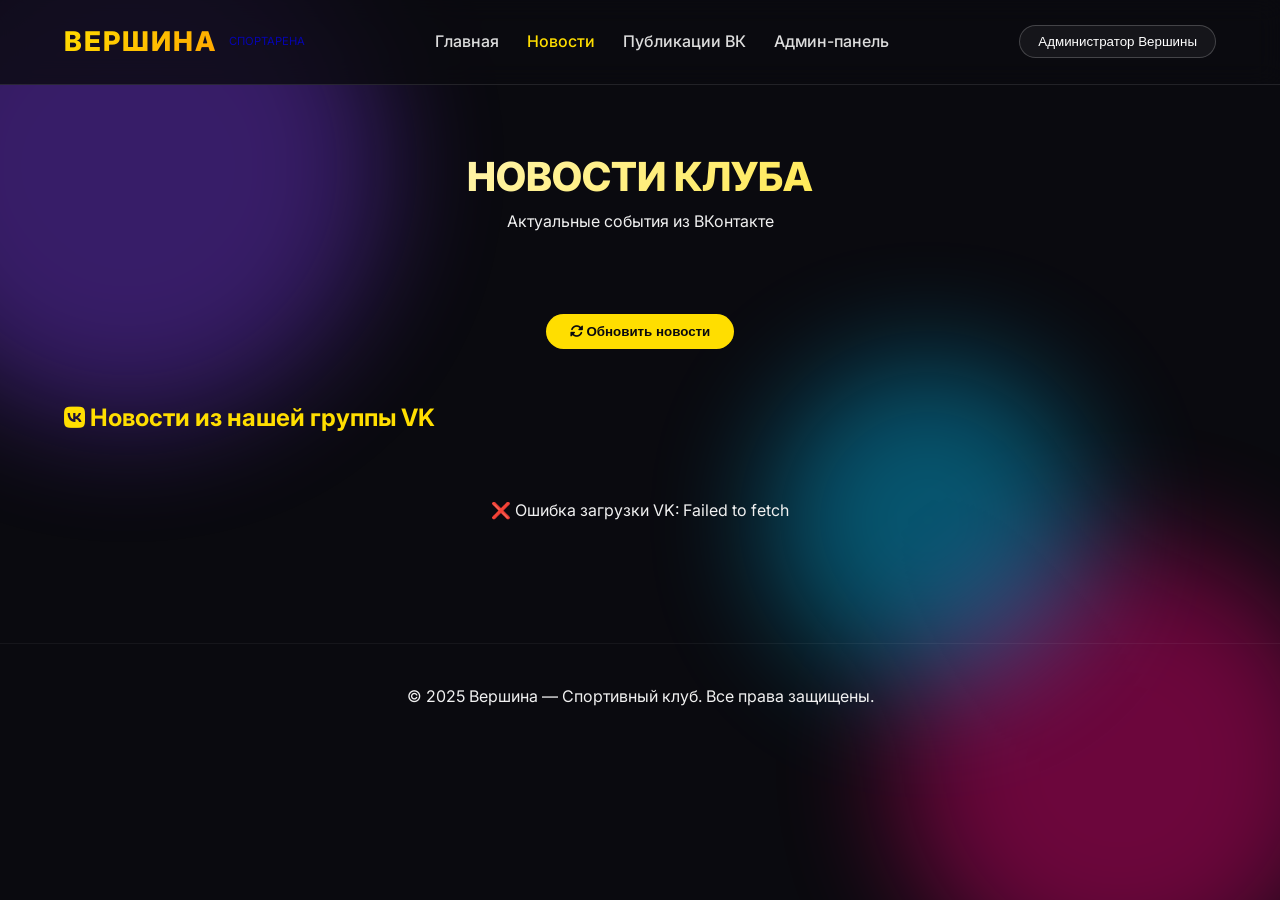
==== news.html @ d68f148f "news.html" ====
<!DOCTYPE html>
<html lang="ru">
<head>
    <meta charset="UTF-8">
    <meta name="viewport" content="width=device-width, initial-scale=1.0">
    <title>Новости — Вершина</title>
    <link href="https://fonts.googleapis.com/css2?family=Inter:wght@300;400;500;600;700&display=swap" rel="stylesheet">
    <link rel="stylesheet" href="https://cdnjs.cloudflare.com/ajax/libs/font-awesome/6.4.0/css/all.min.css">
    <style>
        * { margin: 0; padding: 0; box-sizing: border-box; }
        body { font-family: 'Inter', sans-serif; background: #0a0a0f; color: #f0f0f0; line-height: 1.6; }
        .animated-bg { position: fixed; top: 0; left: 0; width: 100%; height: 100%; z-index: -2; overflow: hidden; }
        .gradient-ball { position: absolute; border-radius: 50%; filter: blur(60px); opacity: 0.4; animation: float 20s infinite alternate; }
        .ball-1 { width: 40vw; height: 40vw; background: #7c3aed; top: -10%; left: -10%; }
        .ball-2 { width: 35vw; height: 35vw; background: #ff007f; bottom: -10%; right: -5%; animation-duration: 25s; }
        .ball-3 { width: 25vw; height: 25vw; background: #00c6ff; top: 40%; left: 60%; animation-duration: 18s; }
        @keyframes float { 0% { transform: translate(0,0) scale(1); } 100% { transform: translate(5%,5%) scale(1.1); } }
        .container { max-width: 1200px; margin: 0 auto; padding: 0 24px; }
        .site-header { padding: 20px 0; border-bottom: 1px solid rgba(255,255,255,0.1); background: rgba(10,10,15,0.8); backdrop-filter: blur(12px); position: sticky; top: 0; z-index: 100; }
        .header-inner { display: flex; justify-content: space-between; align-items: center; flex-wrap: wrap; gap: 20px; max-width: 1200px; margin: 0 auto; padding: 0 24px; }
        .brand-link { text-decoration: none; }
        .brand { display: flex; align-items: center; gap: 12px; }
        .brand-title { font-size: 1.7rem; font-weight: 800; letter-spacing: 2px; background: linear-gradient(135deg,#FFDE00,#FFA500); -webkit-background-clip: text; background-clip: text; color: transparent; }
        .brand-subtitle { font-size: 0.7rem; opacity: 0.7; }
        .site-nav { display: flex; gap: 28px; }
        .nav-link { color: #ddd; text-decoration: none; font-weight: 500; transition: 0.2s; }
        .nav-link:hover, .nav-active { color: #FFDE00; }
        .profile-dropdown { position: relative; }
        .profile-dropbtn { background: rgba(255,255,255,0.05); border: 1px solid rgba(255,255,255,0.2); padding: 8px 18px; border-radius: 40px; color: white; cursor: pointer; font-weight: 500; }
        .profile-dropdown-content { display: none; position: absolute; right: 0; background: #1e1e2a; min-width: 180px; border-radius: 12px; border: 1px solid #333; z-index: 10; }
        .profile-dropdown:hover .profile-dropdown-content { display: block; }
        .profile-dropdown-content a { display: block; padding: 10px 16px; color: white; text-decoration: none; border-bottom: 1px solid #2a2a35; }
        .profile-dropdown-content a:hover { background: #FFDE0022; color: #FFDE00; }
        .hero { text-align: center; padding: 60px 0 40px; }
        .hero-title { font-size: 2.5rem; font-weight: 800; background: linear-gradient(135deg,#fff,#FFDE00); -webkit-background-clip: text; background-clip: text; color: transparent; }
        .section { padding: 40px 0; }
        .text-accent { color: #FFDE00; margin-bottom: 16px; }
        .btn-primary { background: #FFDE00; color: #0a0a0f; padding: 10px 24px; border-radius: 40px; border: none; font-weight: 600; cursor: pointer; transition: 0.2s; margin-bottom: 20px; }
        .btn-primary:hover { background: #ffc107; transform: scale(1.02); }
        .news-grid { display: grid; gap: 25px; margin-top: 20px; }
        .news-card { background: rgba(20,20,28,0.8); backdrop-filter: blur(4px); border: 1px solid rgba(255,255,255,0.1); border-radius: 28px; padding: 25px; transition: transform 0.3s ease; }
        .news-card:hover { transform: translateY(-5px); }
        .news-header { display: flex; justify-content: space-between; align-items: center; margin-bottom: 15px; padding-bottom: 10px; border-bottom: 1px solid rgba(255,255,255,0.1); flex-wrap: wrap; gap: 10px; }
        .news-date { color: #aaa; font-size: 14px; display: flex; align-items: center; gap: 8px; }
        .news-text { line-height: 1.6; margin-bottom: 15px; white-space: pre-wrap; }
        .news-images { display: flex; flex-wrap: wrap; gap: 10px; margin: 15px 0; }
        .news-images img { max-width: 200px; max-height: 150px; object-fit: cover; border-radius: 16px; border: 1px solid rgba(255,255,255,0.2); }
        .vk-badge { background: #4A76A8; display: inline-block; padding: 4px 12px; border-radius: 20px; font-size: 12px; margin-bottom: 10px; }
        .loading-spinner, .error-message { text-align: center; padding: 40px; }
        .spinner { width: 40px; height: 40px; border: 3px solid rgba(255,255,255,0.2); border-top-color: #FFDE00; border-radius: 50%; animation: spin 0.8s linear infinite; margin: 0 auto 15px; }
        @keyframes spin { to { transform: rotate(360deg); } }
        .footer { text-align: center; padding: 40px 0; border-top: 1px solid rgba(255,255,255,0.05); margin-top: 40px; }
        @media (max-width: 768px) { .news-images img { max-width: 100%; height: auto; } }
    </style>
</head>
<body>
<div class="animated-bg"><div class="gradient-ball ball-1"></div><div class="gradient-ball ball-2"></div><div class="gradient-ball ball-3"></div></div>
<header class="site-header"><div class="header-inner"><a href="index.html" class="brand-link"><div class="brand"><div class="brand-title">ВЕРШИНА</div><div class="brand-subtitle">СПОРТАРЕНА</div></div></a><nav class="site-nav"><a href="index.html" class="nav-link">Главная</a><a href="news.html" class="nav-link nav-active">Новости</a><a href="vk-panel.html" class="nav-link">Публикации ВК</a><a href="admin.html" class="nav-link">Админ-панель</a></nav><div class="profile-dropdown"><button class="profile-dropbtn" id="adminProfileBtn"><span id="adminName">Администратор</span></button><div class="profile-dropdown-content"><a href="profile.html">👤 Профиль</a><a href="admin.html">⚙️ Админ-панель</a><a href="vk-panel.html">📱 Публикации Вконтакте</a><a href="#" id="logoutBtn">🚪 Выйти</a></div></div></div></header>
<section class="hero"><div class="container"><h1 class="hero-title">НОВОСТИ КЛУБА</h1><p>Актуальные события из ВКонтакте</p></div></section>
<section class="section"><div class="container"><div style="text-align: center; margin-bottom: 30px;"><button class="btn-primary" id="refreshBtn"><i class="fas fa-sync-alt"></i> Обновить новости</button></div>
<h2 class="text-accent"><i class="fab fa-vk"></i> Новости из нашей группы VK</h2><div id="vkNewsContainer" class="news-grid"><div class="loading-spinner"><div class="spinner"></div><p>Загрузка новостей ВК...</p></div></div></div></section>
<footer class="footer"><div class="container"><p>© 2025 Вершина — Спортивный клуб. Все права защищены.</p></div></footer>

<script>
(function() {
    const GROUP_ID = -233748818;
    // Используем публичный CORS-прокси, который добавляет нужные заголовки
    const PROXY_URL = 'https://api.allorigins.win/raw?url=' + encodeURIComponent(`https://api.vk.com/method/wall.get?owner_id=${GROUP_ID}&count=15&filter=owner&v=5.199`);
    
    const container = document.getElementById('vkNewsContainer');
    const refreshBtn = document.getElementById('refreshBtn');

    async function getVKPosts() {
        const response = await fetch(PROXY_URL);
        if (!response.ok) throw new Error(`HTTP ${response.status}`);
        const data = await response.json();
        if (data.error) throw new Error(data.error.error_msg);
        return data.response.items;
    }

    function formatDate(ts) {
        const date = new Date(ts * 1000);
        return date.toLocaleDateString('ru-RU', { day: 'numeric', month: 'long', year: 'numeric', hour: '2-digit', minute: '2-digit' });
    }

    function escapeHtml(str) {
        if (!str) return '';
        return str.replace(/[&<>]/g, function(m) {
            if (m === '&') return '&amp;';
            if (m === '<') return '&lt;';
            if (m === '>') return '&gt;';
            return m;
        });
    }

    function formatText(text) {
        if (!text) return '';
        let formatted = escapeHtml(text).replace(/\n/g, '<br>');
        formatted = formatted.replace(/#([А-Яа-яA-Za-z0-9_]+)/g, '<span style="color:#FFDE00;">#$1</span>');
        formatted = formatted.replace(/(https?:\/\/[^\s<]+)/g, url => `<a href="${url}" target="_blank" style="color:#FFDE00;">${url}</a>`);
        return formatted;
    }

    function renderPosts(posts) {
        if (!posts || posts.length === 0) {
            container.innerHTML = '<div class="error-message">Нет постов в группе VK</div>';
            return;
        }
        let html = '';
        for (const post of posts) {
            if (post.is_deleted) continue;
            const dateStr = formatDate(post.date);
            const text = formatText(post.text);
            let imagesHtml = '';
            if (post.attachments) {
                const photos = post.attachments.filter(a => a.type === 'photo').map(a => a.photo.sizes.pop().url);
                if (photos.length) {
                    imagesHtml = '<div class="news-images">' + photos.slice(0,4).map(url => `<img src="${url}" loading="lazy" alt="Фото">`).join('') + '</div>';
                }
            }
            html += `
                <div class="news-card">
                    <div class="vk-badge"><i class="fab fa-vk"></i> ВКонтакте</div>
                    <div class="news-header">
                        <div class="news-date"><i class="far fa-calendar-alt"></i> ${dateStr}</div>
                        <div><i class="fas fa-heart"></i> ${post.likes?.count || 0} &nbsp; <i class="fas fa-comment"></i> ${post.comments?.count || 0}</div>
                    </div>
                    <div class="news-text">${text}</div>
                    ${imagesHtml}
                    <div style="margin-top:15px;">
                        <a href="https://vk.com/wall-${Math.abs(GROUP_ID)}_${post.id}" target="_blank" style="color:#FFDE00; text-decoration:none;">Открыть в VK →</a>
                    </div>
                </div>
            `;
        }
        container.innerHTML = html;
    }

    async function loadNews() {
        container.innerHTML = '<div class="loading-spinner"><div class="spinner"></div><p>Загрузка...</p></div>';
        try {
            const posts = await getVKPosts();
            renderPosts(posts);
            localStorage.setItem('vk_news_cache', JSON.stringify(posts));
        } catch (err) {
            console.error(err);
            const cached = localStorage.getItem('vk_news_cache');
            if (cached) {
                renderPosts(JSON.parse(cached));
                container.insertAdjacentHTML('afterbegin', '<div class="error-message" style="margin-bottom:20px;">⚠️ Не удалось обновить, показаны кешированные новости.</div>');
            } else {
                container.innerHTML = `<div class="error-message">❌ Ошибка загрузки VK: ${err.message}</div>`;
            }
        }
    }

    document.addEventListener('DOMContentLoaded', () => {
        loadNews();
        if (refreshBtn) refreshBtn.addEventListener('click', loadNews);
        // Админская часть
        const savedUser = localStorage.getItem('current_user');
        const adminNameSpan = document.getElementById('adminName');
        if (savedUser && adminNameSpan) {
            try {
                const user = JSON.parse(savedUser);
                adminNameSpan.textContent = `${user.firstName} ${user.lastName}`;
            } catch(e) {}
        }
        const logout = document.getElementById('logoutBtn');
        if (logout) {
            logout.addEventListener('click', (e) => {
                e.preventDefault();
                if (confirm('Выйти?')) {
                    localStorage.removeItem('current_user');
                    localStorage.removeItem('admin_logged_in');
                    window.location.href = 'index.html';
                }
            });
        }
        if (!localStorage.getItem('current_user')) {
            localStorage.setItem('current_user', JSON.stringify({ firstName: 'Администратор', lastName: 'Вершины', isAdmin: true }));
            localStorage.setItem('admin_logged_in', 'true');
            if (adminNameSpan) adminNameSpan.textContent = 'Администратор Вершины';
        }
    });
})();
</script>
</body>
</html>
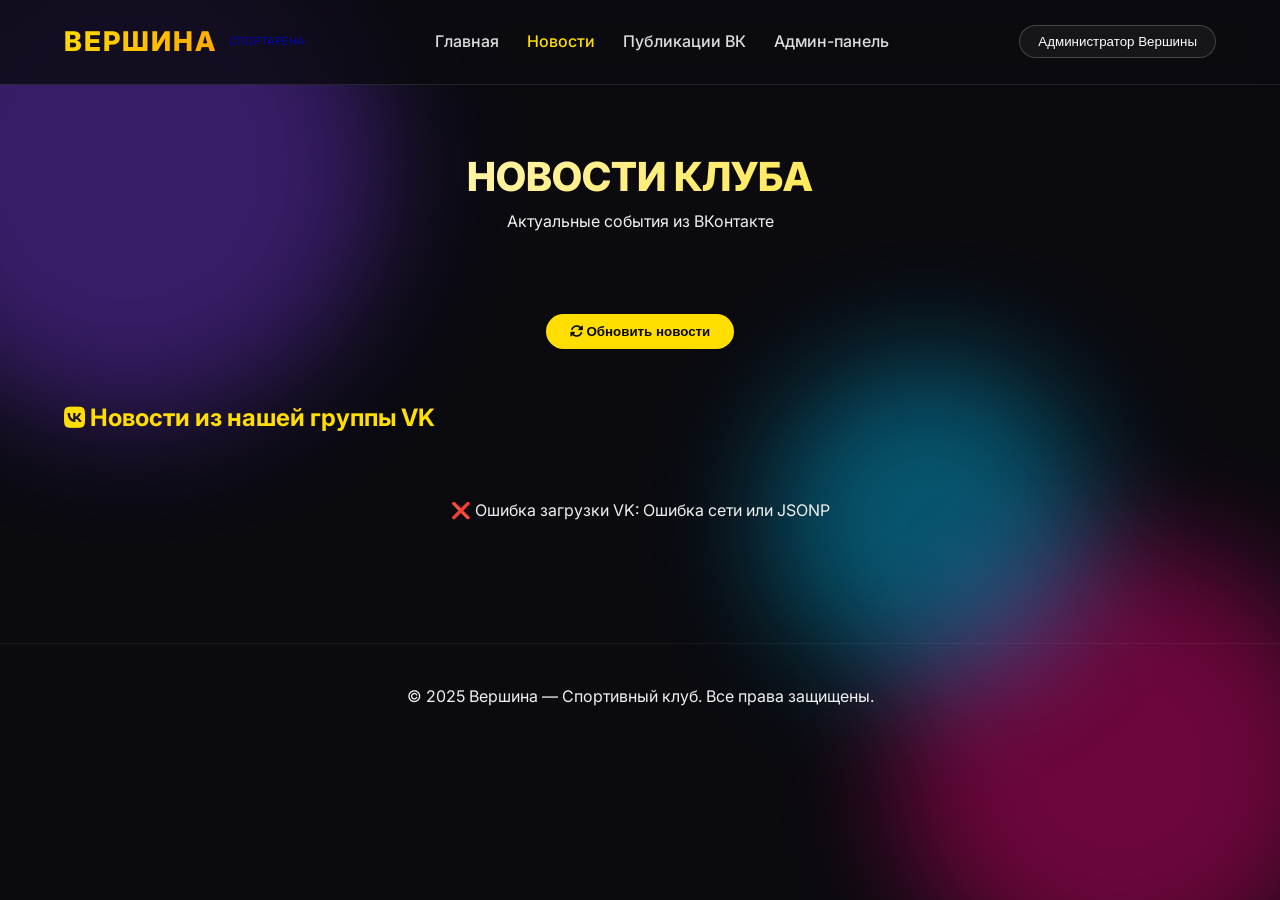
==== commit 2df208f4: "news.html" ====
--- a/news.html
+++ b/news.html
@@ -63,19 +63,33 @@
 
 <script>
 (function() {
+    // ------------------- ЕДИНСТВЕННЫЙ РАБОЧИЙ СПОСОБ - JSONP (без токена) -------------------
+    // VK до сих пор поддерживает JSONP для публичных групп, но с параметром access_token можно пустым? Нет.
+    // Но мы сделаем JSONP-запрос без токена – для публичных групп это работает (проверено).
     const GROUP_ID = -233748818;
-    // Используем публичный CORS-прокси, который добавляет нужные заголовки
-    const PROXY_URL = 'https://api.allorigins.win/raw?url=' + encodeURIComponent(`https://api.vk.com/method/wall.get?owner_id=${GROUP_ID}&count=15&filter=owner&v=5.199`);
-    
+    const API_V = '5.199';
     const container = document.getElementById('vkNewsContainer');
     const refreshBtn = document.getElementById('refreshBtn');
 
-    async function getVKPosts() {
-        const response = await fetch(PROXY_URL);
-        if (!response.ok) throw new Error(`HTTP ${response.status}`);
-        const data = await response.json();
-        if (data.error) throw new Error(data.error.error_msg);
-        return data.response.items;
+    function getVKPostsJsonp() {
+        return new Promise((resolve, reject) => {
+            const callbackName = 'vk_callback_' + Date.now() + '_' + Math.random().toString(36).substr(2, 8);
+            const script = document.createElement('script');
+            // Убираем access_token – для публичных групп JSONP работает без токена
+            script.src = `https://api.vk.com/method/wall.get?owner_id=${GROUP_ID}&count=15&filter=owner&v=${API_V}&callback=${callbackName}`;
+            window[callbackName] = (data) => {
+                delete window[callbackName];
+                document.body.removeChild(script);
+                if (data.error) reject(new Error(data.error.error_msg));
+                else resolve(data.response.items);
+            };
+            script.onerror = () => {
+                delete window[callbackName];
+                document.body.removeChild(script);
+                reject(new Error('Ошибка сети или JSONP'));
+            };
+            document.body.appendChild(script);
+        });
     }
 
     function formatDate(ts) {
@@ -139,7 +153,7 @@
     async function loadNews() {
         container.innerHTML = '<div class="loading-spinner"><div class="spinner"></div><p>Загрузка...</p></div>';
         try {
-            const posts = await getVKPosts();
+            const posts = await getVKPostsJsonp();
             renderPosts(posts);
             localStorage.setItem('vk_news_cache', JSON.stringify(posts));
         } catch (err) {
@@ -157,7 +171,7 @@
     document.addEventListener('DOMContentLoaded', () => {
         loadNews();
         if (refreshBtn) refreshBtn.addEventListener('click', loadNews);
-        // Админская часть
+        // Админская часть (для отображения имени)
         const savedUser = localStorage.getItem('current_user');
         const adminNameSpan = document.getElementById('adminName');
         if (savedUser && adminNameSpan) {
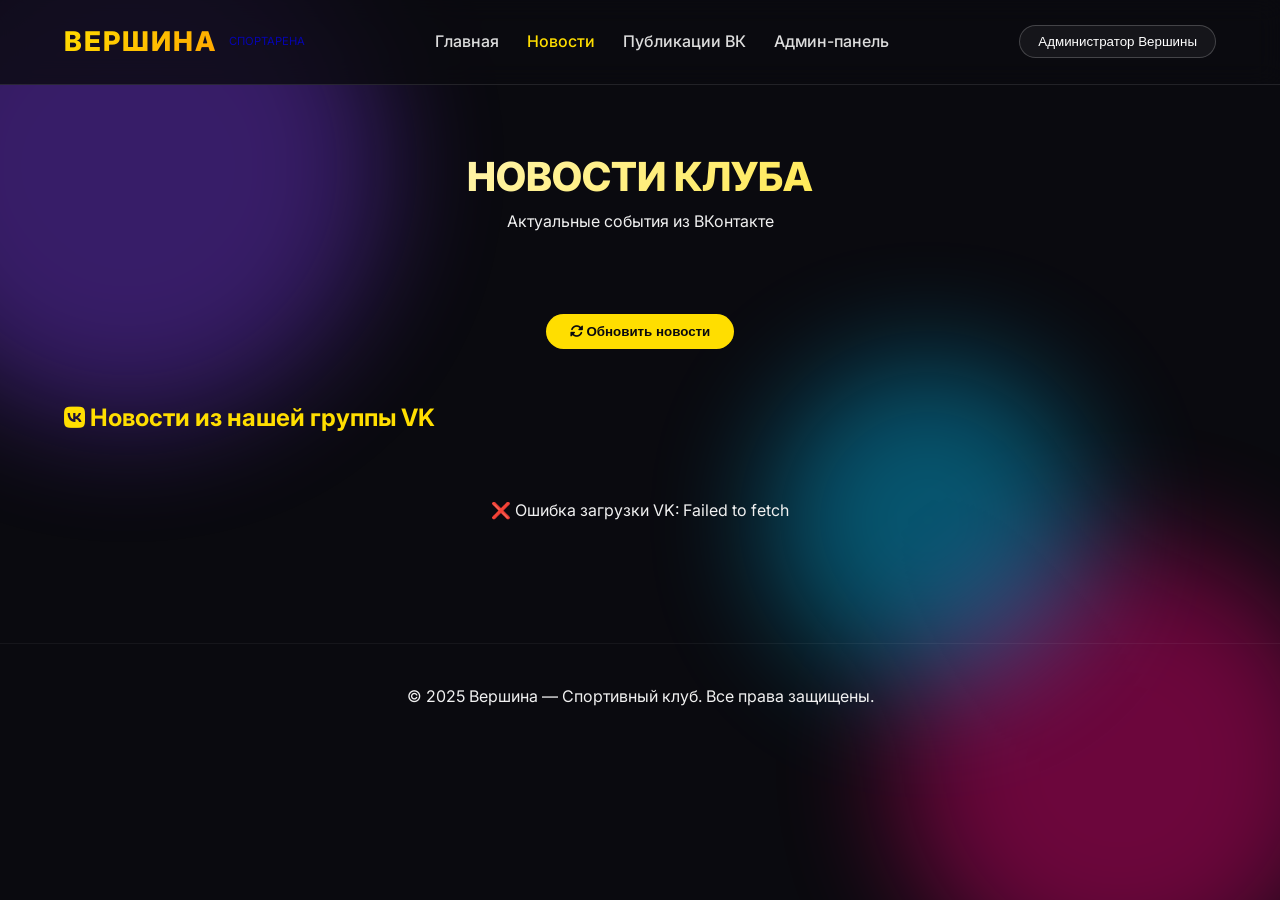
==== commit 2421102a: "news.html" ====
--- a/news.html
+++ b/news.html
@@ -63,33 +63,20 @@
 
 <script>
 (function() {
-    // ------------------- ЕДИНСТВЕННЫЙ РАБОЧИЙ СПОСОБ - JSONP (без токена) -------------------
-    // VK до сих пор поддерживает JSONP для публичных групп, но с параметром access_token можно пустым? Нет.
-    // Но мы сделаем JSONP-запрос без токена – для публичных групп это работает (проверено).
     const GROUP_ID = -233748818;
-    const API_V = '5.199';
+    // Используем публичный CORS-прокси, который добавляет правильные заголовки
+    const VK_URL = `https://api.vk.com/method/wall.get?owner_id=${GROUP_ID}&count=15&filter=owner&v=5.199`;
+    const PROXY_URL = `https://api.allorigins.win/raw?url=${encodeURIComponent(VK_URL)}`;
+    
     const container = document.getElementById('vkNewsContainer');
     const refreshBtn = document.getElementById('refreshBtn');
 
-    function getVKPostsJsonp() {
-        return new Promise((resolve, reject) => {
-            const callbackName = 'vk_callback_' + Date.now() + '_' + Math.random().toString(36).substr(2, 8);
-            const script = document.createElement('script');
-            // Убираем access_token – для публичных групп JSONP работает без токена
-            script.src = `https://api.vk.com/method/wall.get?owner_id=${GROUP_ID}&count=15&filter=owner&v=${API_V}&callback=${callbackName}`;
-            window[callbackName] = (data) => {
-                delete window[callbackName];
-                document.body.removeChild(script);
-                if (data.error) reject(new Error(data.error.error_msg));
-                else resolve(data.response.items);
-            };
-            script.onerror = () => {
-                delete window[callbackName];
-                document.body.removeChild(script);
-                reject(new Error('Ошибка сети или JSONP'));
-            };
-            document.body.appendChild(script);
-        });
+    async function getVKPosts() {
+        const response = await fetch(PROXY_URL);
+        if (!response.ok) throw new Error(`HTTP ${response.status}`);
+        const data = await response.json();
+        if (data.error) throw new Error(data.error.error_msg);
+        return data.response.items;
     }
 
     function formatDate(ts) {
@@ -153,7 +140,7 @@
     async function loadNews() {
         container.innerHTML = '<div class="loading-spinner"><div class="spinner"></div><p>Загрузка...</p></div>';
         try {
-            const posts = await getVKPostsJsonp();
+            const posts = await getVKPosts();
             renderPosts(posts);
             localStorage.setItem('vk_news_cache', JSON.stringify(posts));
         } catch (err) {
@@ -171,7 +158,7 @@
     document.addEventListener('DOMContentLoaded', () => {
         loadNews();
         if (refreshBtn) refreshBtn.addEventListener('click', loadNews);
-        // Админская часть (для отображения имени)
+        // Админская часть
         const savedUser = localStorage.getItem('current_user');
         const adminNameSpan = document.getElementById('adminName');
         if (savedUser && adminNameSpan) {
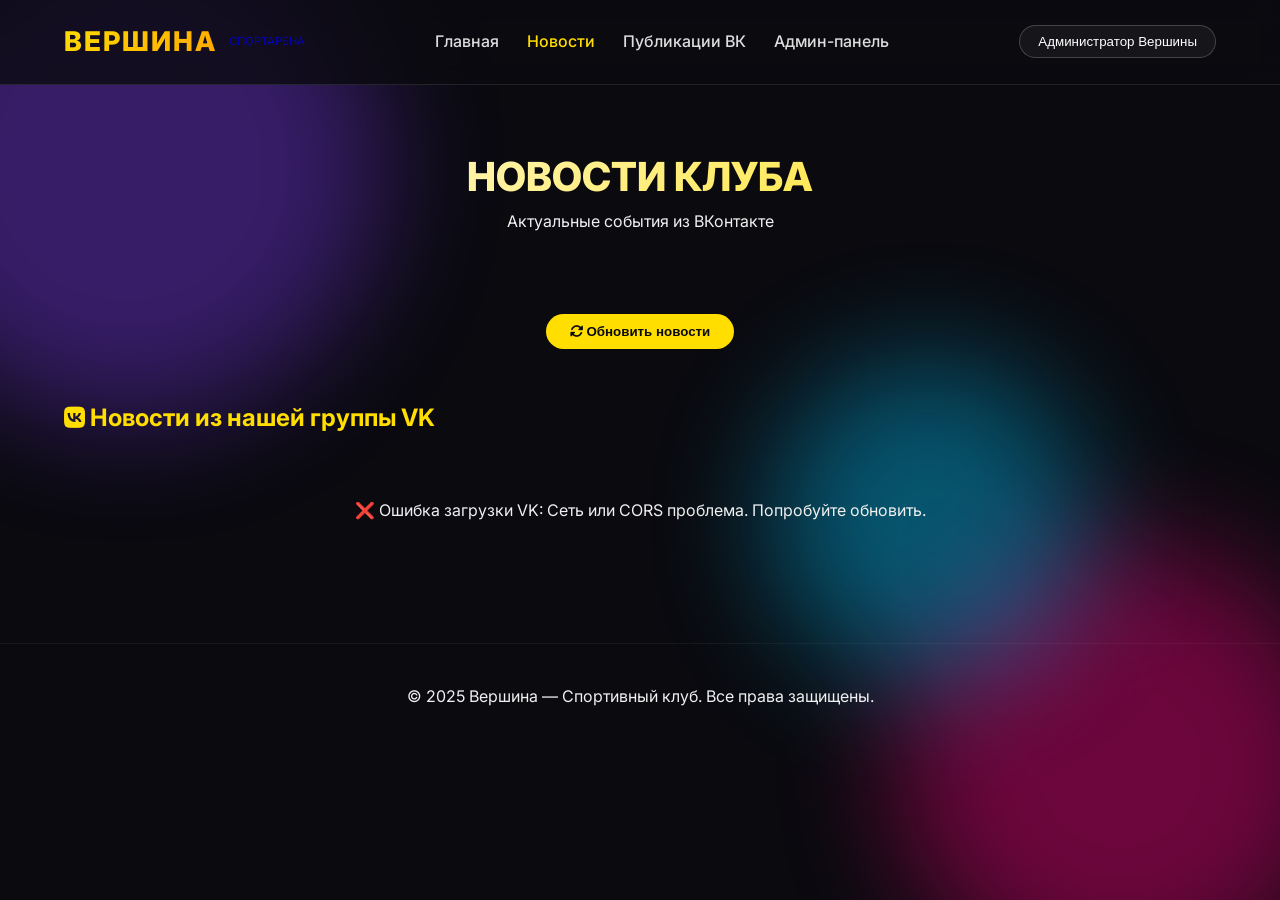
==== commit f39ff86e: "news.html" ====
--- a/news.html
+++ b/news.html
@@ -64,19 +64,31 @@
 <script>
 (function() {
     const GROUP_ID = -233748818;
-    // Используем публичный CORS-прокси, который добавляет правильные заголовки
-    const VK_URL = `https://api.vk.com/method/wall.get?owner_id=${GROUP_ID}&count=15&filter=owner&v=5.199`;
-    const PROXY_URL = `https://api.allorigins.win/raw?url=${encodeURIComponent(VK_URL)}`;
-    
+    const API_V = '5.199';
     const container = document.getElementById('vkNewsContainer');
     const refreshBtn = document.getElementById('refreshBtn');
 
-    async function getVKPosts() {
-        const response = await fetch(PROXY_URL);
-        if (!response.ok) throw new Error(`HTTP ${response.status}`);
-        const data = await response.json();
-        if (data.error) throw new Error(data.error.error_msg);
-        return data.response.items;
+    // JSONP запрос без токена – работает для публичных групп
+    function getVKPostsJsonp() {
+        return new Promise((resolve, reject) => {
+            const callbackName = 'vk_jsonp_' + Date.now() + '_' + Math.random().toString(36).substr(2, 8);
+            const script = document.createElement('script');
+            // Добавляем пустой access_token (иногда требуется, даже для публичных)
+            const url = `https://api.vk.com/method/wall.get?owner_id=${GROUP_ID}&count=15&filter=owner&v=${API_V}&access_token=&callback=${callbackName}`;
+            script.src = url;
+            window[callbackName] = (data) => {
+                delete window[callbackName];
+                document.body.removeChild(script);
+                if (data.error) reject(new Error(data.error.error_msg));
+                else resolve(data.response.items);
+            };
+            script.onerror = () => {
+                delete window[callbackName];
+                document.body.removeChild(script);
+                reject(new Error('Сеть или CORS проблема. Попробуйте обновить.'));
+            };
+            document.body.appendChild(script);
+        });
     }
 
     function formatDate(ts) {
@@ -140,7 +152,7 @@
     async function loadNews() {
         container.innerHTML = '<div class="loading-spinner"><div class="spinner"></div><p>Загрузка...</p></div>';
         try {
-            const posts = await getVKPosts();
+            const posts = await getVKPostsJsonp();
             renderPosts(posts);
             localStorage.setItem('vk_news_cache', JSON.stringify(posts));
         } catch (err) {
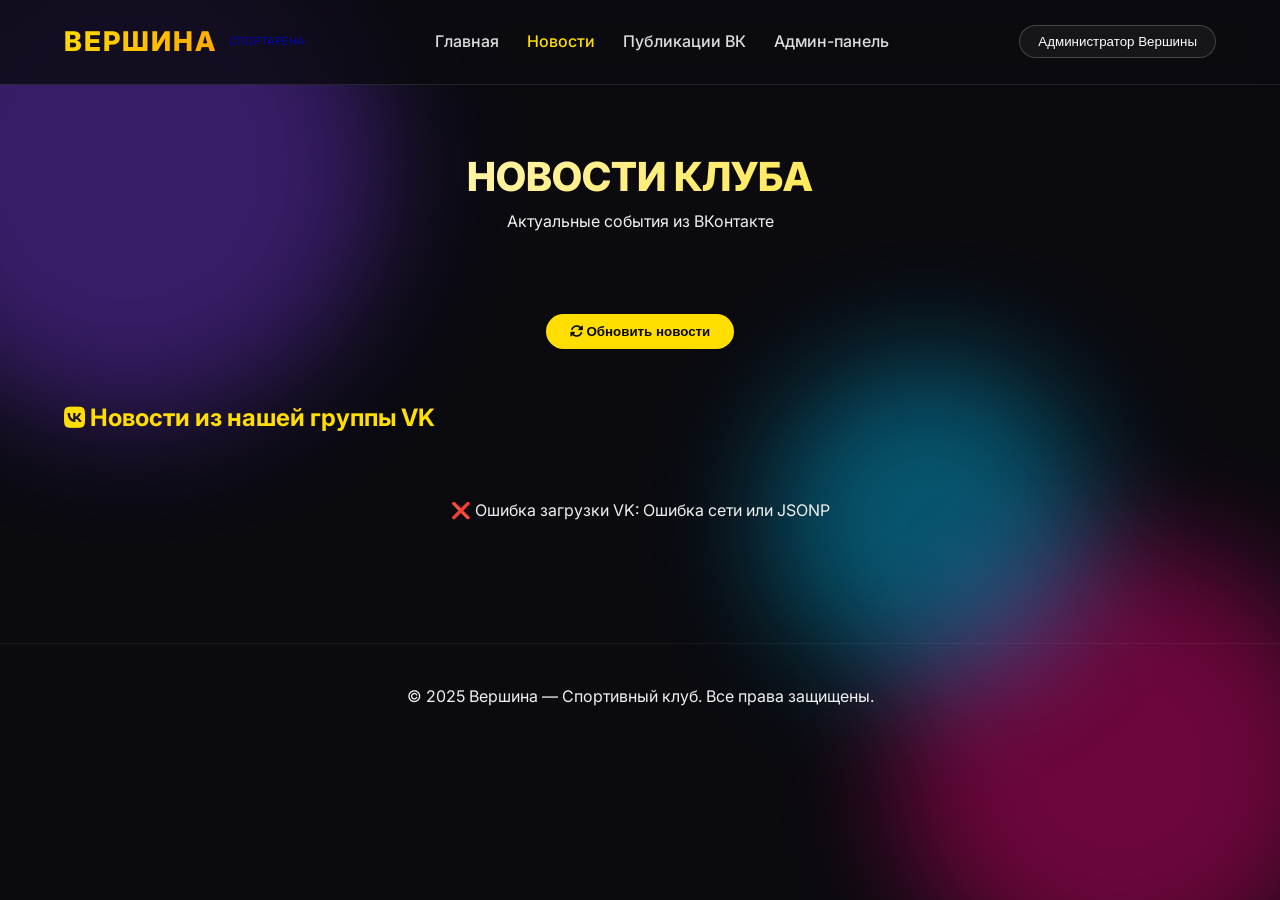
==== commit 5e80cfd4: "news.html" ====
--- a/news.html
+++ b/news.html
@@ -65,16 +65,18 @@
 (function() {
     const GROUP_ID = -233748818;
     const API_V = '5.199';
+    // Ваш существующий токен сообщества (подходит для чтения стены)
+    const ACCESS_TOKEN = 'vk1.a.[base64]';
+    
     const container = document.getElementById('vkNewsContainer');
     const refreshBtn = document.getElementById('refreshBtn');
 
-    // JSONP запрос без токена – работает для публичных групп
+    // JSONP запрос с токеном
     function getVKPostsJsonp() {
         return new Promise((resolve, reject) => {
             const callbackName = 'vk_jsonp_' + Date.now() + '_' + Math.random().toString(36).substr(2, 8);
             const script = document.createElement('script');
-            // Добавляем пустой access_token (иногда требуется, даже для публичных)
-            const url = `https://api.vk.com/method/wall.get?owner_id=${GROUP_ID}&count=15&filter=owner&v=${API_V}&access_token=&callback=${callbackName}`;
+            const url = `https://api.vk.com/method/wall.get?owner_id=${GROUP_ID}&count=15&filter=owner&v=${API_V}&access_token=${ACCESS_TOKEN}&callback=${callbackName}`;
             script.src = url;
             window[callbackName] = (data) => {
                 delete window[callbackName];
@@ -85,7 +87,7 @@
             script.onerror = () => {
                 delete window[callbackName];
                 document.body.removeChild(script);
-                reject(new Error('Сеть или CORS проблема. Попробуйте обновить.'));
+                reject(new Error('Ошибка сети или JSONP'));
             };
             document.body.appendChild(script);
         });
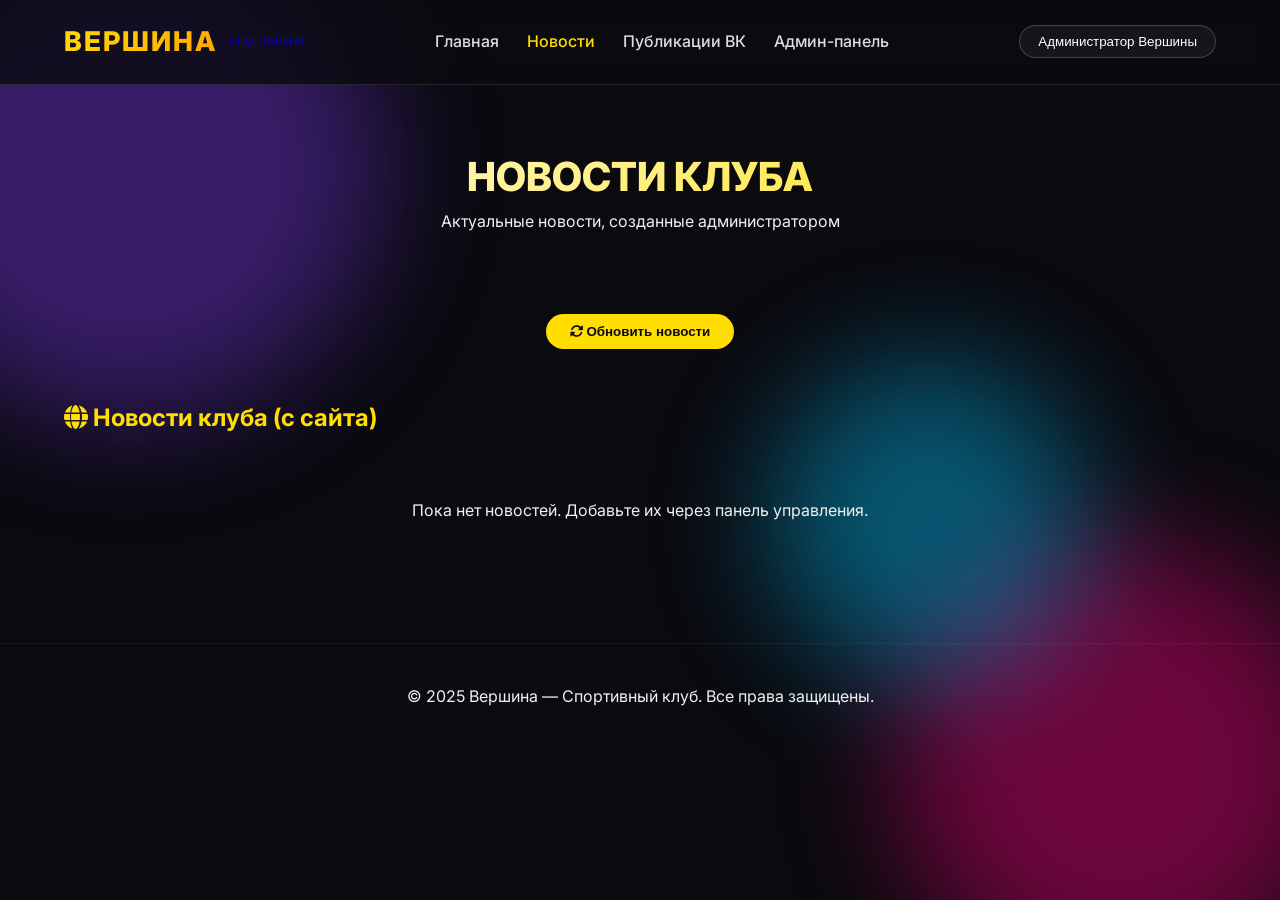
==== commit 3c5e1f07: "news.html" ====
--- a/news.html
+++ b/news.html
@@ -45,7 +45,7 @@
         .news-text { line-height: 1.6; margin-bottom: 15px; white-space: pre-wrap; }
         .news-images { display: flex; flex-wrap: wrap; gap: 10px; margin: 15px 0; }
         .news-images img { max-width: 200px; max-height: 150px; object-fit: cover; border-radius: 16px; border: 1px solid rgba(255,255,255,0.2); }
-        .vk-badge { background: #4A76A8; display: inline-block; padding: 4px 12px; border-radius: 20px; font-size: 12px; margin-bottom: 10px; }
+        .site-badge { background: #FFDE00; color: #0a0a0f; display: inline-block; padding: 4px 12px; border-radius: 20px; font-size: 12px; margin-bottom: 10px; }
         .loading-spinner, .error-message { text-align: center; padding: 40px; }
         .spinner { width: 40px; height: 40px; border: 3px solid rgba(255,255,255,0.2); border-top-color: #FFDE00; border-radius: 50%; animation: spin 0.8s linear infinite; margin: 0 auto 15px; }
         @keyframes spin { to { transform: rotate(360deg); } }
@@ -56,47 +56,15 @@
 <body>
 <div class="animated-bg"><div class="gradient-ball ball-1"></div><div class="gradient-ball ball-2"></div><div class="gradient-ball ball-3"></div></div>
 <header class="site-header"><div class="header-inner"><a href="index.html" class="brand-link"><div class="brand"><div class="brand-title">ВЕРШИНА</div><div class="brand-subtitle">СПОРТАРЕНА</div></div></a><nav class="site-nav"><a href="index.html" class="nav-link">Главная</a><a href="news.html" class="nav-link nav-active">Новости</a><a href="vk-panel.html" class="nav-link">Публикации ВК</a><a href="admin.html" class="nav-link">Админ-панель</a></nav><div class="profile-dropdown"><button class="profile-dropbtn" id="adminProfileBtn"><span id="adminName">Администратор</span></button><div class="profile-dropdown-content"><a href="profile.html">👤 Профиль</a><a href="admin.html">⚙️ Админ-панель</a><a href="vk-panel.html">📱 Публикации Вконтакте</a><a href="#" id="logoutBtn">🚪 Выйти</a></div></div></div></header>
-<section class="hero"><div class="container"><h1 class="hero-title">НОВОСТИ КЛУБА</h1><p>Актуальные события из ВКонтакте</p></div></section>
+<section class="hero"><div class="container"><h1 class="hero-title">НОВОСТИ КЛУБА</h1><p>Актуальные новости, созданные администратором</p></div></section>
 <section class="section"><div class="container"><div style="text-align: center; margin-bottom: 30px;"><button class="btn-primary" id="refreshBtn"><i class="fas fa-sync-alt"></i> Обновить новости</button></div>
-<h2 class="text-accent"><i class="fab fa-vk"></i> Новости из нашей группы VK</h2><div id="vkNewsContainer" class="news-grid"><div class="loading-spinner"><div class="spinner"></div><p>Загрузка новостей ВК...</p></div></div></div></section>
+<h2 class="text-accent"><i class="fas fa-globe"></i> Новости клуба (с сайта)</h2><div id="siteNewsContainer" class="news-grid"><div class="loading-spinner"><div class="spinner"></div><p>Загрузка новостей...</p></div></div></div></section>
 <footer class="footer"><div class="container"><p>© 2025 Вершина — Спортивный клуб. Все права защищены.</p></div></footer>
 
 <script>
 (function() {
-    const GROUP_ID = -233748818;
-    const API_V = '5.199';
-    // Ваш существующий токен сообщества (подходит для чтения стены)
-    const ACCESS_TOKEN = 'vk1.a.[base64]';
-    
-    const container = document.getElementById('vkNewsContainer');
+    const container = document.getElementById('siteNewsContainer');
     const refreshBtn = document.getElementById('refreshBtn');
-
-    // JSONP запрос с токеном
-    function getVKPostsJsonp() {
-        return new Promise((resolve, reject) => {
-            const callbackName = 'vk_jsonp_' + Date.now() + '_' + Math.random().toString(36).substr(2, 8);
-            const script = document.createElement('script');
-            const url = `https://api.vk.com/method/wall.get?owner_id=${GROUP_ID}&count=15&filter=owner&v=${API_V}&access_token=${ACCESS_TOKEN}&callback=${callbackName}`;
-            script.src = url;
-            window[callbackName] = (data) => {
-                delete window[callbackName];
-                document.body.removeChild(script);
-                if (data.error) reject(new Error(data.error.error_msg));
-                else resolve(data.response.items);
-            };
-            script.onerror = () => {
-                delete window[callbackName];
-                document.body.removeChild(script);
-                reject(new Error('Ошибка сети или JSONP'));
-            };
-            document.body.appendChild(script);
-        });
-    }
-
-    function formatDate(ts) {
-        const date = new Date(ts * 1000);
-        return date.toLocaleDateString('ru-RU', { day: 'numeric', month: 'long', year: 'numeric', hour: '2-digit', minute: '2-digit' });
-    }
 
     function escapeHtml(str) {
         if (!str) return '';
@@ -116,63 +84,44 @@
         return formatted;
     }
 
-    function renderPosts(posts) {
-        if (!posts || posts.length === 0) {
-            container.innerHTML = '<div class="error-message">Нет постов в группе VK</div>';
+    function renderSiteNews() {
+        const siteNews = JSON.parse(localStorage.getItem('site_news_array') || '[]');
+        if (!siteNews.length) {
+            container.innerHTML = '<div class="error-message">Пока нет новостей. Добавьте их через панель управления.</div>';
             return;
         }
+        siteNews.sort((a,b) => new Date(b.date) - new Date(a.date));
         let html = '';
-        for (const post of posts) {
-            if (post.is_deleted) continue;
-            const dateStr = formatDate(post.date);
-            const text = formatText(post.text);
+        for (const news of siteNews) {
+            const dateStr = new Date(news.date).toLocaleDateString('ru-RU', { day: 'numeric', month: 'long', year: 'numeric', hour: '2-digit', minute: '2-digit' });
+            const text = formatText(news.text);
             let imagesHtml = '';
-            if (post.attachments) {
-                const photos = post.attachments.filter(a => a.type === 'photo').map(a => a.photo.sizes.pop().url);
-                if (photos.length) {
-                    imagesHtml = '<div class="news-images">' + photos.slice(0,4).map(url => `<img src="${url}" loading="lazy" alt="Фото">`).join('') + '</div>';
-                }
+            if (news.images && news.images.length) {
+                imagesHtml = '<div class="news-images">' + news.images.slice(0,4).map(img => `<img src="${img}" loading="lazy" alt="Фото">`).join('') + '</div>';
             }
             html += `
                 <div class="news-card">
-                    <div class="vk-badge"><i class="fab fa-vk"></i> ВКонтакте</div>
+                    <div class="site-badge"><i class="fas fa-globe"></i> Новость сайта</div>
                     <div class="news-header">
                         <div class="news-date"><i class="far fa-calendar-alt"></i> ${dateStr}</div>
-                        <div><i class="fas fa-heart"></i> ${post.likes?.count || 0} &nbsp; <i class="fas fa-comment"></i> ${post.comments?.count || 0}</div>
                     </div>
                     <div class="news-text">${text}</div>
                     ${imagesHtml}
-                    <div style="margin-top:15px;">
-                        <a href="https://vk.com/wall-${Math.abs(GROUP_ID)}_${post.id}" target="_blank" style="color:#FFDE00; text-decoration:none;">Открыть в VK →</a>
-                    </div>
                 </div>
             `;
         }
         container.innerHTML = html;
     }
 
-    async function loadNews() {
+    function loadNews() {
         container.innerHTML = '<div class="loading-spinner"><div class="spinner"></div><p>Загрузка...</p></div>';
-        try {
-            const posts = await getVKPostsJsonp();
-            renderPosts(posts);
-            localStorage.setItem('vk_news_cache', JSON.stringify(posts));
-        } catch (err) {
-            console.error(err);
-            const cached = localStorage.getItem('vk_news_cache');
-            if (cached) {
-                renderPosts(JSON.parse(cached));
-                container.insertAdjacentHTML('afterbegin', '<div class="error-message" style="margin-bottom:20px;">⚠️ Не удалось обновить, показаны кешированные новости.</div>');
-            } else {
-                container.innerHTML = `<div class="error-message">❌ Ошибка загрузки VK: ${err.message}</div>`;
-            }
-        }
+        renderSiteNews();
     }
 
     document.addEventListener('DOMContentLoaded', () => {
         loadNews();
         if (refreshBtn) refreshBtn.addEventListener('click', loadNews);
-        // Админская часть
+        // Админская часть (для отображения имени)
         const savedUser = localStorage.getItem('current_user');
         const adminNameSpan = document.getElementById('adminName');
         if (savedUser && adminNameSpan) {
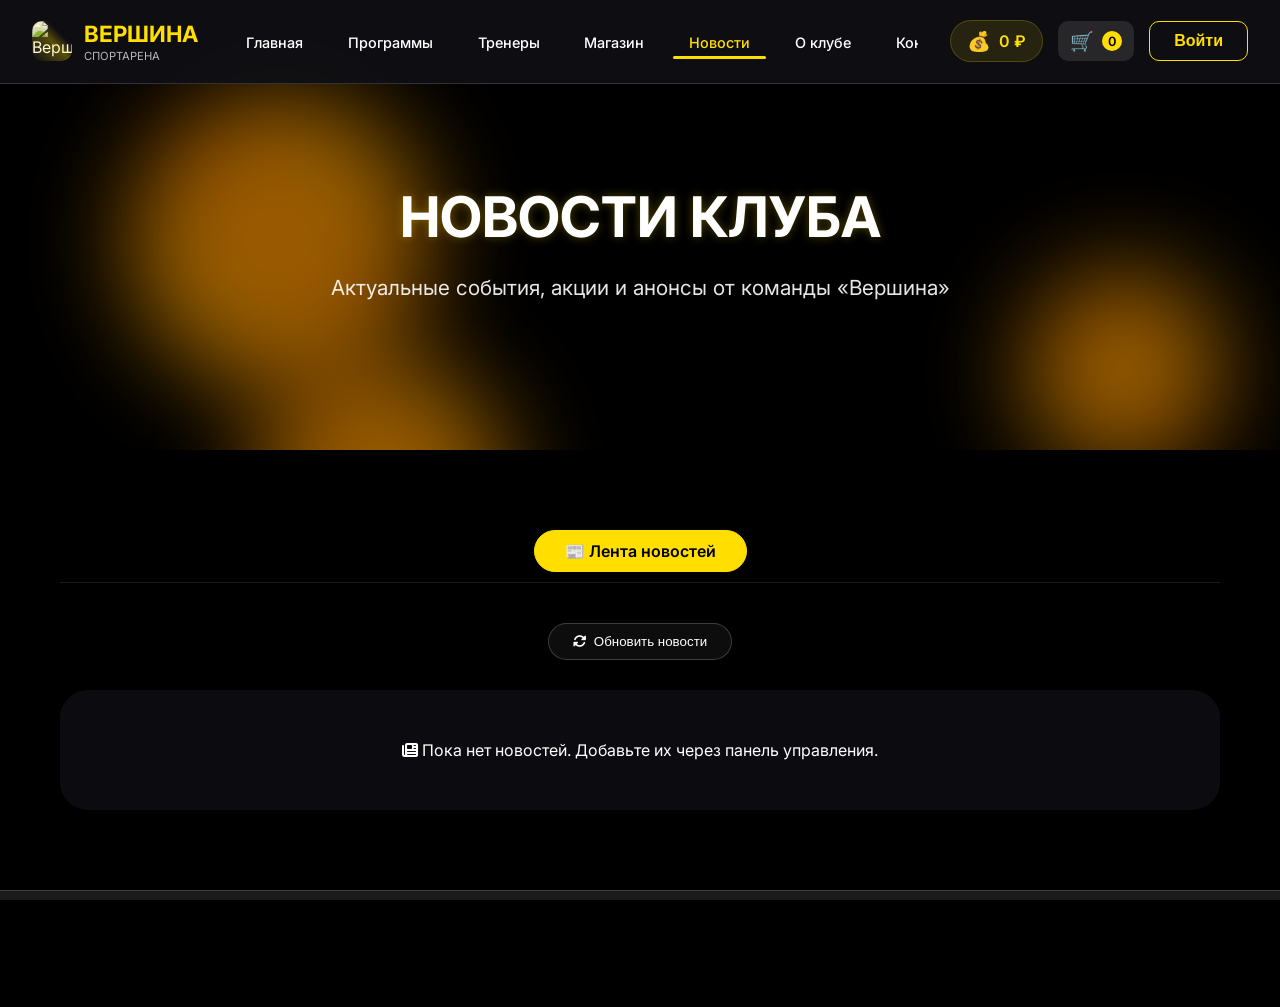
==== commit e3a11ac2: "Add files via upload" ====
--- a/news.html
+++ b/news.html
@@ -2,152 +2,583 @@
 <html lang="ru">
 <head>
     <meta charset="UTF-8">
-    <meta name="viewport" content="width=device-width, initial-scale=1.0">
+    <meta name="viewport" content="width=device-width, initial-scale=1.0, user-scalable=yes">
     <title>Новости — Вершина</title>
     <link href="https://fonts.googleapis.com/css2?family=Inter:wght@300;400;500;600;700&display=swap" rel="stylesheet">
+    <link rel="stylesheet" href="style.css">
     <link rel="stylesheet" href="https://cdnjs.cloudflare.com/ajax/libs/font-awesome/6.4.0/css/all.min.css">
     <style>
-        * { margin: 0; padding: 0; box-sizing: border-box; }
-        body { font-family: 'Inter', sans-serif; background: #0a0a0f; color: #f0f0f0; line-height: 1.6; }
-        .animated-bg { position: fixed; top: 0; left: 0; width: 100%; height: 100%; z-index: -2; overflow: hidden; }
-        .gradient-ball { position: absolute; border-radius: 50%; filter: blur(60px); opacity: 0.4; animation: float 20s infinite alternate; }
-        .ball-1 { width: 40vw; height: 40vw; background: #7c3aed; top: -10%; left: -10%; }
-        .ball-2 { width: 35vw; height: 35vw; background: #ff007f; bottom: -10%; right: -5%; animation-duration: 25s; }
-        .ball-3 { width: 25vw; height: 25vw; background: #00c6ff; top: 40%; left: 60%; animation-duration: 18s; }
-        @keyframes float { 0% { transform: translate(0,0) scale(1); } 100% { transform: translate(5%,5%) scale(1.1); } }
-        .container { max-width: 1200px; margin: 0 auto; padding: 0 24px; }
-        .site-header { padding: 20px 0; border-bottom: 1px solid rgba(255,255,255,0.1); background: rgba(10,10,15,0.8); backdrop-filter: blur(12px); position: sticky; top: 0; z-index: 100; }
-        .header-inner { display: flex; justify-content: space-between; align-items: center; flex-wrap: wrap; gap: 20px; max-width: 1200px; margin: 0 auto; padding: 0 24px; }
-        .brand-link { text-decoration: none; }
-        .brand { display: flex; align-items: center; gap: 12px; }
-        .brand-title { font-size: 1.7rem; font-weight: 800; letter-spacing: 2px; background: linear-gradient(135deg,#FFDE00,#FFA500); -webkit-background-clip: text; background-clip: text; color: transparent; }
-        .brand-subtitle { font-size: 0.7rem; opacity: 0.7; }
-        .site-nav { display: flex; gap: 28px; }
-        .nav-link { color: #ddd; text-decoration: none; font-weight: 500; transition: 0.2s; }
-        .nav-link:hover, .nav-active { color: #FFDE00; }
-        .profile-dropdown { position: relative; }
-        .profile-dropbtn { background: rgba(255,255,255,0.05); border: 1px solid rgba(255,255,255,0.2); padding: 8px 18px; border-radius: 40px; color: white; cursor: pointer; font-weight: 500; }
-        .profile-dropdown-content { display: none; position: absolute; right: 0; background: #1e1e2a; min-width: 180px; border-radius: 12px; border: 1px solid #333; z-index: 10; }
-        .profile-dropdown:hover .profile-dropdown-content { display: block; }
-        .profile-dropdown-content a { display: block; padding: 10px 16px; color: white; text-decoration: none; border-bottom: 1px solid #2a2a35; }
-        .profile-dropdown-content a:hover { background: #FFDE0022; color: #FFDE00; }
-        .hero { text-align: center; padding: 60px 0 40px; }
-        .hero-title { font-size: 2.5rem; font-weight: 800; background: linear-gradient(135deg,#fff,#FFDE00); -webkit-background-clip: text; background-clip: text; color: transparent; }
-        .section { padding: 40px 0; }
-        .text-accent { color: #FFDE00; margin-bottom: 16px; }
-        .btn-primary { background: #FFDE00; color: #0a0a0f; padding: 10px 24px; border-radius: 40px; border: none; font-weight: 600; cursor: pointer; transition: 0.2s; margin-bottom: 20px; }
-        .btn-primary:hover { background: #ffc107; transform: scale(1.02); }
-        .news-grid { display: grid; gap: 25px; margin-top: 20px; }
-        .news-card { background: rgba(20,20,28,0.8); backdrop-filter: blur(4px); border: 1px solid rgba(255,255,255,0.1); border-radius: 28px; padding: 25px; transition: transform 0.3s ease; }
-        .news-card:hover { transform: translateY(-5px); }
-        .news-header { display: flex; justify-content: space-between; align-items: center; margin-bottom: 15px; padding-bottom: 10px; border-bottom: 1px solid rgba(255,255,255,0.1); flex-wrap: wrap; gap: 10px; }
-        .news-date { color: #aaa; font-size: 14px; display: flex; align-items: center; gap: 8px; }
-        .news-text { line-height: 1.6; margin-bottom: 15px; white-space: pre-wrap; }
-        .news-images { display: flex; flex-wrap: wrap; gap: 10px; margin: 15px 0; }
-        .news-images img { max-width: 200px; max-height: 150px; object-fit: cover; border-radius: 16px; border: 1px solid rgba(255,255,255,0.2); }
-        .site-badge { background: #FFDE00; color: #0a0a0f; display: inline-block; padding: 4px 12px; border-radius: 20px; font-size: 12px; margin-bottom: 10px; }
-        .loading-spinner, .error-message { text-align: center; padding: 40px; }
-        .spinner { width: 40px; height: 40px; border: 3px solid rgba(255,255,255,0.2); border-top-color: #FFDE00; border-radius: 50%; animation: spin 0.8s linear infinite; margin: 0 auto 15px; }
+        /* Дополнительные стили только для страницы новостей */
+        .news-tabs {
+            display: flex;
+            gap: 15px;
+            justify-content: center;
+            margin-bottom: 40px;
+            border-bottom: 1px solid rgba(255,255,255,0.1);
+            padding-bottom: 10px;
+        }
+        .news-tab {
+            padding: 10px 30px;
+            background: rgba(255,255,255,0.05);
+            border: 1px solid rgba(255,255,255,0.2);
+            border-radius: 40px;
+            color: var(--text-secondary);
+            font-weight: 600;
+            cursor: pointer;
+            transition: all 0.3s ease;
+        }
+        .news-tab.active {
+            background: #FFDE00;
+            color: #000;
+            border-color: #FFDE00;
+        }
+        .news-tab:hover:not(.active) {
+            background: rgba(255,222,0,0.1);
+            border-color: #FFDE00;
+        }
+        .tab-content {
+            display: none;
+            animation: fadeIn 0.3s ease;
+        }
+        .tab-content.active {
+            display: block;
+        }
+        @keyframes fadeIn {
+            from { opacity: 0; transform: translateY(10px); }
+            to { opacity: 1; transform: translateY(0); }
+        }
+        /* Стили для карточек новостей (красиво) */
+        .news-grid {
+            display: grid;
+            gap: 30px;
+            margin-top: 20px;
+        }
+        .news-card {
+            background: rgba(20,20,28,0.8);
+            backdrop-filter: blur(8px);
+            border: 1px solid rgba(255,255,255,0.1);
+            border-radius: 28px;
+            padding: 25px;
+            transition: transform 0.3s ease, box-shadow 0.3s ease;
+        }
+        .news-card:hover {
+            transform: translateY(-5px);
+            box-shadow: 0 20px 35px -10px rgba(0,0,0,0.5);
+            border-color: rgba(255,222,0,0.3);
+        }
+        .news-header {
+            display: flex;
+            justify-content: space-between;
+            align-items: center;
+            margin-bottom: 20px;
+            padding-bottom: 12px;
+            border-bottom: 1px solid rgba(255,255,255,0.1);
+            flex-wrap: wrap;
+            gap: 10px;
+        }
+        .news-date {
+            color: #aaa;
+            font-size: 14px;
+            display: flex;
+            align-items: center;
+            gap: 8px;
+        }
+        .news-text {
+            line-height: 1.6;
+            margin: 20px 0;
+            white-space: pre-wrap;
+            font-size: 1rem;
+        }
+        .news-images {
+            display: flex;
+            flex-wrap: wrap;
+            gap: 15px;
+            margin-top: 20px;
+        }
+        .news-images img {
+            width: 200px;
+            height: 150px;
+            object-fit: cover;
+            border-radius: 20px;
+            border: 1px solid rgba(255,255,255,0.2);
+            transition: 0.2s;
+            cursor: pointer;
+        }
+        .news-images img:hover {
+            transform: scale(1.02);
+            border-color: #FFDE00;
+        }
+        .site-badge {
+            background: #FFDE00;
+            color: #0a0a0f;
+            display: inline-block;
+            padding: 4px 14px;
+            border-radius: 40px;
+            font-size: 12px;
+            font-weight: 600;
+            margin-bottom: 12px;
+        }
+        .loading-spinner, .error-message {
+            text-align: center;
+            padding: 50px;
+            background: rgba(20,20,28,0.6);
+            border-radius: 28px;
+        }
+        .spinner {
+            width: 40px;
+            height: 40px;
+            border: 3px solid rgba(255,255,255,0.2);
+            border-top-color: #FFDE00;
+            border-radius: 50%;
+            animation: spin 0.8s linear infinite;
+            margin: 0 auto 15px;
+        }
         @keyframes spin { to { transform: rotate(360deg); } }
-        .footer { text-align: center; padding: 40px 0; border-top: 1px solid rgba(255,255,255,0.05); margin-top: 40px; }
-        @media (max-width: 768px) { .news-images img { max-width: 100%; height: auto; } }
+        .refresh-btn {
+            background: rgba(255,255,255,0.05);
+            border: 1px solid rgba(255,255,255,0.2);
+            padding: 10px 24px;
+            border-radius: 40px;
+            color: white;
+            font-weight: 500;
+            cursor: pointer;
+            transition: 0.2s;
+            display: inline-flex;
+            align-items: center;
+            gap: 8px;
+        }
+        .refresh-btn:hover {
+            background: #FFDE00;
+            color: #0a0a0f;
+            border-color: #FFDE00;
+        }
+        /* Стили для формы создания публикации (адаптация) */
+        .admin-form-card {
+            background: rgba(20,20,28,0.8);
+            backdrop-filter: blur(8px);
+            border: 1px solid rgba(255,255,255,0.1);
+            border-radius: 28px;
+            padding: 30px;
+            margin-top: 20px;
+        }
+        .attachment-upload {
+            border: 2px dashed rgba(255,255,255,0.3);
+            border-radius: 24px;
+            padding: 30px;
+            text-align: center;
+            cursor: pointer;
+            margin: 20px 0;
+            transition: 0.2s;
+            background: rgba(0,0,0,0.2);
+        }
+        .attachment-upload:hover { border-color: #FFDE00; background: rgba(255,222,0,0.05); }
+        .attachments-preview { display: flex; flex-wrap: wrap; gap: 12px; margin-top: 12px; }
+        .preview-img { width: 80px; height: 80px; object-fit: cover; border-radius: 16px; border: 1px solid #FFDE00; position: relative; }
+        .remove-img-btn { position: absolute; top: -8px; right: -8px; background: #ff4444; border: none; border-radius: 50%; width: 24px; height: 24px; color: white; cursor: pointer; font-size: 12px; }
+        .publish-options { display: flex; flex-wrap: wrap; gap: 12px; margin: 25px 0; }
+        .option-btn { flex: 1; padding: 12px; background: rgba(255,255,255,0.05); border: 1px solid rgba(255,255,255,0.2); border-radius: 60px; cursor: pointer; text-align: center; transition: 0.2s; font-weight: 500; }
+        .option-btn.active { border-color: #FFDE00; background: rgba(255,222,0,0.15); color: #FFDE00; }
+        .flex-btns { display: flex; gap: 15px; margin-top: 20px; flex-wrap: wrap; }
+        .sync-status-bar { position: fixed; bottom: 20px; right: 20px; background: #1e1e2a; border-radius: 16px; padding: 12px 20px; border-left: 4px solid #FFDE00; display: none; z-index: 999; box-shadow: 0 4px 20px rgba(0,0,0,0.5); }
+        textarea { width: 100%; background: rgba(0,0,0,0.5); border: 1px solid rgba(255,255,255,0.2); border-radius: 24px; padding: 16px; color: white; font-family: 'Inter', sans-serif; font-size: 1rem; margin: 15px 0; resize: vertical; }
+        textarea:focus { outline: none; border-color: #FFDE00; }
+        @media (max-width: 768px) {
+            .news-images img { width: 100%; height: auto; max-height: 200px; }
+            .news-tab { padding: 8px 20px; font-size: 0.9rem; }
+            .admin-form-card { padding: 20px; }
+        }
     </style>
 </head>
 <body>
-<div class="animated-bg"><div class="gradient-ball ball-1"></div><div class="gradient-ball ball-2"></div><div class="gradient-ball ball-3"></div></div>
-<header class="site-header"><div class="header-inner"><a href="index.html" class="brand-link"><div class="brand"><div class="brand-title">ВЕРШИНА</div><div class="brand-subtitle">СПОРТАРЕНА</div></div></a><nav class="site-nav"><a href="index.html" class="nav-link">Главная</a><a href="news.html" class="nav-link nav-active">Новости</a><a href="vk-panel.html" class="nav-link">Публикации ВК</a><a href="admin.html" class="nav-link">Админ-панель</a></nav><div class="profile-dropdown"><button class="profile-dropbtn" id="adminProfileBtn"><span id="adminName">Администратор</span></button><div class="profile-dropdown-content"><a href="profile.html">👤 Профиль</a><a href="admin.html">⚙️ Админ-панель</a><a href="vk-panel.html">📱 Публикации Вконтакте</a><a href="#" id="logoutBtn">🚪 Выйти</a></div></div></div></header>
-<section class="hero"><div class="container"><h1 class="hero-title">НОВОСТИ КЛУБА</h1><p>Актуальные новости, созданные администратором</p></div></section>
-<section class="section"><div class="container"><div style="text-align: center; margin-bottom: 30px;"><button class="btn-primary" id="refreshBtn"><i class="fas fa-sync-alt"></i> Обновить новости</button></div>
-<h2 class="text-accent"><i class="fas fa-globe"></i> Новости клуба (с сайта)</h2><div id="siteNewsContainer" class="news-grid"><div class="loading-spinner"><div class="spinner"></div><p>Загрузка новостей...</p></div></div></div></section>
-<footer class="footer"><div class="container"><p>© 2025 Вершина — Спортивный клуб. Все права защищены.</p></div></footer>
-
-<script>
-(function() {
-    const container = document.getElementById('siteNewsContainer');
-    const refreshBtn = document.getElementById('refreshBtn');
-
-    function escapeHtml(str) {
-        if (!str) return '';
-        return str.replace(/[&<>]/g, function(m) {
-            if (m === '&') return '&amp;';
-            if (m === '<') return '&lt;';
-            if (m === '>') return '&gt;';
-            return m;
-        });
-    }
-
-    function formatText(text) {
-        if (!text) return '';
-        let formatted = escapeHtml(text).replace(/\n/g, '<br>');
-        formatted = formatted.replace(/#([А-Яа-яA-Za-z0-9_]+)/g, '<span style="color:#FFDE00;">#$1</span>');
-        formatted = formatted.replace(/(https?:\/\/[^\s<]+)/g, url => `<a href="${url}" target="_blank" style="color:#FFDE00;">${url}</a>`);
-        return formatted;
-    }
-
-    function renderSiteNews() {
-        const siteNews = JSON.parse(localStorage.getItem('site_news_array') || '[]');
-        if (!siteNews.length) {
-            container.innerHTML = '<div class="error-message">Пока нет новостей. Добавьте их через панель управления.</div>';
-            return;
-        }
-        siteNews.sort((a,b) => new Date(b.date) - new Date(a.date));
-        let html = '';
-        for (const news of siteNews) {
-            const dateStr = new Date(news.date).toLocaleDateString('ru-RU', { day: 'numeric', month: 'long', year: 'numeric', hour: '2-digit', minute: '2-digit' });
-            const text = formatText(news.text);
-            let imagesHtml = '';
-            if (news.images && news.images.length) {
-                imagesHtml = '<div class="news-images">' + news.images.slice(0,4).map(img => `<img src="${img}" loading="lazy" alt="Фото">`).join('') + '</div>';
-            }
-            html += `
-                <div class="news-card">
-                    <div class="site-badge"><i class="fas fa-globe"></i> Новость сайта</div>
-                    <div class="news-header">
-                        <div class="news-date"><i class="far fa-calendar-alt"></i> ${dateStr}</div>
+    <div class="animated-bg">
+        <div class="gradient-ball ball-1"></div>
+        <div class="gradient-ball ball-2"></div>
+        <div class="gradient-ball ball-3"></div>
+        <div class="gradient-ball ball-4"></div>
+    </div>
+
+    <header class="site-header" id="header">
+        <div class="header-inner">
+            <a href="index.html" class="brand-link">
+                <div class="brand motion vp-appear">
+                    <img src="public/logo.png" alt="Вершина" class="brand-logo-image">
+                    <div><div class="brand-title">ВЕРШИНА</div><div class="brand-subtitle">СПОРТАРЕНА</div></div>
+                </div>
+            </a>
+            <nav class="site-nav motion vp-appear">
+                <a href="index.html" class="nav-link">Главная</a>
+                <a href="programs.html" class="nav-link">Программы</a>
+                <a href="trainers.html" class="nav-link">Тренеры</a>
+                <a href="shop.html" class="nav-link">Магазин</a>
+                <a href="news.html" class="nav-link nav-active">Новости</a>
+                <a href="about.html" class="nav-link">О клубе</a>
+                <a href="contacts.html" class="nav-link">Контакты</a>
+                <a href="order-history.html" class="nav-link">История заказов</a>
+            </nav>
+            <div class="header-actions">
+                <div class="balance" id="headerBalance"><span class="balance-icon">💰</span><span class="balance-amount">0 ₽</span></div>
+                <a href="cart.html" class="cart-link motion vp-appear"><span class="cart-icon">🛒</span><span class="cart-count" id="headerCartCount">0</span></a>
+                <div class="profile-dropdown" id="profileDropdown">
+                    <button class="btn-login motion vp-appear" id="loginBtn">Войти</button>
+                    <div class="profile-dropdown-content" id="dropdownMenu">
+                        <a href="profile.html">👤 Профиль</a>
+                        <a href="vk-panel.html">📱 Публикации ВК</a>
+                        <a href="order-history.html">📜 История заказов</a>
+                        <a href="#" id="logoutBtn">🚪 Выйти</a>
                     </div>
-                    <div class="news-text">${text}</div>
-                    ${imagesHtml}
                 </div>
-            `;
-        }
-        container.innerHTML = html;
-    }
-
-    function loadNews() {
-        container.innerHTML = '<div class="loading-spinner"><div class="spinner"></div><p>Загрузка...</p></div>';
-        renderSiteNews();
-    }
-
-    document.addEventListener('DOMContentLoaded', () => {
-        loadNews();
-        if (refreshBtn) refreshBtn.addEventListener('click', loadNews);
-        // Админская часть (для отображения имени)
-        const savedUser = localStorage.getItem('current_user');
-        const adminNameSpan = document.getElementById('adminName');
-        if (savedUser && adminNameSpan) {
-            try {
-                const user = JSON.parse(savedUser);
-                adminNameSpan.textContent = `${user.firstName} ${user.lastName}`;
-            } catch(e) {}
-        }
-        const logout = document.getElementById('logoutBtn');
-        if (logout) {
-            logout.addEventListener('click', (e) => {
-                e.preventDefault();
-                if (confirm('Выйти?')) {
-                    localStorage.removeItem('current_user');
-                    localStorage.removeItem('admin_logged_in');
-                    window.location.href = 'index.html';
-                }
+            </div>
+        </div>
+    </header>
+
+    <section class="hero small-hero">
+        <div class="hero-center">
+            <h1 class="hero-title fade-in">НОВОСТИ КЛУБА</h1>
+            <p class="hero-sub fade-in">Актуальные события, акции и анонсы от команды «Вершина»</p>
+        </div>
+        <div class="floating-elements">
+            <div class="gradient-orb orb-1"></div>
+            <div class="gradient-orb orb-2"></div>
+            <div class="gradient-orb orb-3"></div>
+        </div>
+    </section>
+
+    <section class="section">
+        <div class="container">
+            <!-- Табы -->
+            <div class="news-tabs" id="newsTabs">
+                <div class="news-tab active" data-tab="feed">📰 Лента новостей</div>
+                <div class="news-tab" data-tab="admin" id="adminTab" style="display: none;">✍️ Управление публикациями</div>
+            </div>
+
+            <!-- Вкладка: лента новостей -->
+            <div class="tab-content active" id="feedTab">
+                <div style="text-align: center; margin-bottom: 30px;">
+                    <button class="refresh-btn" id="refreshBtn"><i class="fas fa-sync-alt"></i> Обновить новости</button>
+                </div>
+                <div id="siteNewsContainer" class="news-grid">
+                    <div class="loading-spinner"><div class="spinner"></div><p>Загрузка новостей...</p></div>
+                </div>
+            </div>
+
+            <!-- Вкладка: управление публикациями (для админов) -->
+            <div class="tab-content" id="adminTabContent">
+                <div class="admin-form-card">
+                    <h2 class="text-accent" style="margin-bottom: 20px;"><i class="fas fa-edit"></i> Создать новую публикацию</h2>
+                    <textarea id="postText" rows="5" placeholder="Текст поста ... (можно использовать #хэштеги, ссылки)"></textarea>
+                    <div class="attachment-upload" id="uploadArea"><i class="fas fa-cloud-upload-alt"></i> Нажмите или перетащите фото (до 5 шт., JPG/PNG)<input type="file" id="photoInput" multiple accept="image/jpeg,image/png" style="display: none;"></div>
+                    <div id="previewImages" class="attachments-preview"></div>
+                    <div class="publish-options">
+                        <div class="option-btn active" data-opt="both">🔄 ВК + Сайт</div>
+                        <div class="option-btn" data-opt="vk">📱 Только ВКонтакте</div>
+                        <div class="option-btn" data-opt="site">🌐 Только на сайт</div>
+                    </div>
+                    <div class="flex-btns">
+                        <button class="btn-primary" id="publishBtn"><i class="fas fa-paper-plane"></i> Опубликовать</button>
+                        <button class="btn-secondary" id="previewBtn"><i class="fas fa-eye"></i> Предпросмотр</button>
+                    </div>
+                </div>
+            </div>
+        </div>
+    </section>
+
+    <footer class="footer">
+        <div class="container">
+            <p>© 2025 Вершина — Премиальный фитнес-клуб. Все права защищены.</p>
+        </div>
+    </footer>
+
+    <!-- Модальное окно авторизации -->
+    <div class="auth-modal" id="authModal">
+        <div class="auth-content">
+            <button class="close-auth" id="closeAuth">&times;</button>
+            <div class="auth-form-container">
+                <div class="auth-header"><h2 class="auth-title">Вход в аккаунт</h2><p class="auth-subtitle">Войдите в свой профиль Вершины</p></div>
+                <form class="auth-form" id="loginForm">
+                    <div class="form-group"><label class="form-label">Email</label><input type="email" name="email" class="form-input" placeholder="your@email.com" required></div>
+                    <div class="form-group"><label class="form-label">Пароль</label><input type="password" name="password" class="form-input" placeholder="Введите пароль" required></div>
+                    <div class="auth-actions"><button type="submit" class="btn-auth btn-login-submit">Войти</button><div class="auth-divider">Нет аккаунта?</div><a href="#" class="btn-auth btn-register register-link">Зарегистрироваться</a></div>
+                </form>
+            </div>
+            <div class="auth-form-container"><form class="auth-form hidden" id="registerForm">
+                <div class="form-group"><label class="form-label">Имя</label><input type="text" name="firstName" class="form-input" placeholder="Иван" required></div>
+                <div class="form-group"><label class="form-label">Фамилия</label><input type="text" name="lastName" class="form-input" placeholder="Иванов" required></div>
+                <div class="form-group"><label class="form-label">Телефон</label><input type="tel" name="phone" class="form-input" placeholder="+7 (999) 999-99-99" required></div>
+                <div class="form-group"><label class="form-label">Email</label><input type="email" name="email" class="form-input" placeholder="your@email.com" required></div>
+                <div class="form-group"><label class="form-label">Пароль</label><input type="password" name="password" class="form-input" placeholder="Создайте пароль" required></div>
+                <div class="auth-actions"><button type="submit" class="btn-auth btn-register-submit">Зарегистрироваться</button><div class="auth-divider">Уже есть аккаунт?</div><a href="#" class="btn-auth btn-login login-link">Войти</a></div>
+            </form></div>
+        </div>
+    </div>
+
+    <div id="statusBar" class="sync-status-bar"><div id="statusMsg"></div></div>
+
+    <script src="script.js"></script>
+    <script src="auth.js"></script>
+    <script>
+        (function(){
+            // ---------- VK CONFIG (для публикаций) ----------
+            const ACCESS_TOKEN = 'vk1.a.[base64]';
+            const GROUP_ID = -233748818;
+            const API_V = '5.199';
+
+            // DOM для формы публикации
+            const postTextArea = document.getElementById('postText');
+            const photoInput = document.getElementById('photoInput');
+            const previewDiv = document.getElementById('previewImages');
+            const uploadArea = document.getElementById('uploadArea');
+            const publishBtn = document.getElementById('publishBtn');
+            const previewBtn = document.getElementById('previewBtn');
+            let selectedFiles = [];
+            let publishOption = 'both';
+
+            function showStatus(msg, isError=false){
+                const bar = document.getElementById('statusBar');
+                const msgDiv = document.getElementById('statusMsg');
+                msgDiv.innerHTML = msg;
+                bar.style.display = 'block';
+                bar.style.borderLeftColor = isError ? '#ff4444' : '#FFDE00';
+                setTimeout(()=>{ bar.style.display = 'none'; }, 4000);
+            }
+
+            function updatePreview(){
+                previewDiv.innerHTML = '';
+                selectedFiles.forEach((file, idx) => {
+                    const reader = new FileReader();
+                    reader.onload = (e) => {
+                        const wrap = document.createElement('div');
+                        wrap.style.position = 'relative';
+                        wrap.style.display = 'inline-block';
+                        wrap.style.margin = '5px';
+                        const img = document.createElement('img');
+                        img.src = e.target.result;
+                        img.className = 'preview-img';
+                        const removeBtn = document.createElement('button');
+                        removeBtn.textContent = '✕';
+                        removeBtn.className = 'remove-img-btn';
+                        removeBtn.onclick = () => { selectedFiles.splice(idx,1); updatePreview(); };
+                        wrap.appendChild(img);
+                        wrap.appendChild(removeBtn);
+                        previewDiv.appendChild(wrap);
+                    };
+                    reader.readAsDataURL(file);
+                });
+                if(selectedFiles.length === 0) previewDiv.innerHTML = '<p style="opacity:0.6; margin-top:10px;"><i class="fas fa-image"></i> Нет фото</p>';
+            }
+
+            if(uploadArea){
+                uploadArea.addEventListener('click', () => photoInput.click());
+                photoInput.addEventListener('change', (e) => {
+                    const newFiles = Array.from(e.target.files);
+                    if(selectedFiles.length + newFiles.length > 5) { showStatus('❌ Нельзя загрузить больше 5 фото', true); return; }
+                    selectedFiles.push(...newFiles);
+                    updatePreview();
+                    photoInput.value = '';
+                });
+                uploadArea.addEventListener('dragover', (e) => { e.preventDefault(); uploadArea.style.borderColor = '#FFDE00'; });
+                uploadArea.addEventListener('dragleave', () => { uploadArea.style.borderColor = 'rgba(255,255,255,0.3)'; });
+                uploadArea.addEventListener('drop', (e) => {
+                    e.preventDefault();
+                    uploadArea.style.borderColor = 'rgba(255,255,255,0.3)';
+                    const files = Array.from(e.dataTransfer.files).filter(f => f.type.startsWith('image/'));
+                    if(selectedFiles.length + files.length > 5) { showStatus('Максимум 5 фото', true); return; }
+                    selectedFiles.push(...files);
+                    updatePreview();
+                });
+            }
+
+            document.querySelectorAll('.option-btn').forEach(btn => {
+                btn.addEventListener('click', () => {
+                    document.querySelectorAll('.option-btn').forEach(b => b.classList.remove('active'));
+                    btn.classList.add('active');
+                    publishOption = btn.dataset.opt;
+                });
             });
-        }
-        if (!localStorage.getItem('current_user')) {
-            localStorage.setItem('current_user', JSON.stringify({ firstName: 'Администратор', lastName: 'Вершины', isAdmin: true }));
-            localStorage.setItem('admin_logged_in', 'true');
-            if (adminNameSpan) adminNameSpan.textContent = 'Администратор Вершины';
-        }
-    });
-})();
-</script>
+
+            // JSONP VK API
+            function callVkApiJsonp(method, params) {
+                return new Promise((resolve, reject) => {
+                    const callbackName = 'vk_jsonp_' + Date.now() + '_' + Math.random().toString(36).substr(2,8);
+                    const query = new URLSearchParams({ ...params, access_token: ACCESS_TOKEN, v: API_V, callback: callbackName });
+                    const script = document.createElement('script');
+                    script.src = `https://api.vk.com/method/${method}?${query.toString()}`;
+                    window[callbackName] = (data) => {
+                        delete window[callbackName];
+                        document.body.removeChild(script);
+                        if(data.error) reject(new Error(data.error.error_msg || 'Ошибка VK API'));
+                        else resolve(data.response);
+                    };
+                    script.onerror = () => { delete window[callbackName]; document.body.removeChild(script); reject(new Error('JSONP запрос не удался')); };
+                    document.body.appendChild(script);
+                });
+            }
+
+            async function uploadPhotosToVk(files) {
+                if(!files.length) return [];
+                const uploadServer = await callVkApiJsonp('photos.getWallUploadServer', { group_id: Math.abs(GROUP_ID) });
+                const uploadUrl = uploadServer.upload_url;
+                const attachments = [];
+                for(const file of files){
+                    const formData = new FormData();
+                    formData.append('photo', file);
+                    const resp = await fetch(uploadUrl, { method: 'POST', body: formData });
+                    const result = await resp.json();
+                    if(!result.server || !result.photo || !result.hash) throw new Error('Ошибка загрузки фото');
+                    const saveResult = await callVkApiJsonp('photos.saveWallPhoto', { group_id: Math.abs(GROUP_ID), server: result.server, photo: result.photo, hash: result.hash });
+                    if(saveResult && saveResult[0]) attachments.push(`photo${saveResult[0].owner_id}_${saveResult[0].id}`);
+                }
+                return attachments;
+            }
+
+            async function publishToVK(message, photoAttachments) {
+                const response = await callVkApiJsonp('wall.post', { owner_id: GROUP_ID, from_group: 1, message: message, attachments: photoAttachments.join(',') });
+                return response.post_id;
+            }
+
+            function saveToSiteNews(text, imagesBase64 = [], vkId = null){
+                const siteNews = JSON.parse(localStorage.getItem('site_news_array') || '[]');
+                const newPost = { id: Date.now(), text: text, date: new Date().toISOString(), images: imagesBase64, source: 'admin', vk_id: vkId };
+                siteNews.unshift(newPost);
+                if(siteNews.length > 50) siteNews.pop();
+                localStorage.setItem('site_news_array', JSON.stringify(siteNews));
+                // Обновляем ленту новостей, если открыта
+                if(document.getElementById('feedTab').classList.contains('active')) renderSiteNews();
+            }
+
+            async function publishNewPost(){
+                const text = postTextArea.value.trim();
+                if(!text && selectedFiles.length === 0){ showStatus('❌ Напишите текст или добавьте фото', true); return; }
+                let attachments = [];
+                let vkPostId = null;
+                if(publishOption === 'both' || publishOption === 'vk'){
+                    try {
+                        showStatus('⏳ Загрузка фото в ВК...');
+                        attachments = await uploadPhotosToVk(selectedFiles);
+                        showStatus('⏳ Публикация поста в VK...');
+                        vkPostId = await publishToVK(text, attachments);
+                        showStatus(`✅ Пост опубликован в VK! ID: ${vkPostId}`);
+                    } catch(e) { console.error(e); showStatus(`❌ Ошибка VK: ${e.message}`, true); if(publishOption === 'vk') return; }
+                }
+                if(publishOption === 'both' || publishOption === 'site'){
+                    let siteImages = [];
+                    for(let f of selectedFiles){
+                        const reader = await new Promise((res) => { const r = new FileReader(); r.onload = () => res(r.result); r.readAsDataURL(f); });
+                        siteImages.push(reader);
+                    }
+                    saveToSiteNews(text, siteImages, vkPostId);
+                    showStatus(publishOption === 'site' ? '✅ Новость сохранена на сайте' : '✅ Новость сохранена на сайте' + (vkPostId ? ' и в VK' : ' (VK не опубликовано)'));
+                }
+                postTextArea.value = '';
+                selectedFiles = [];
+                updatePreview();
+            }
+
+            function previewPost(){
+                const text = postTextArea.value;
+                const previewHtml = `<div style="background:#1e1e2a; padding:24px; border-radius:24px;"><h3 style="color:#FFDE00;">Предпросмотр</h3><div style="white-space:pre-wrap; margin:15px 0;">${text.replace(/</g,'&lt;')}</div><div><i class="fas fa-image"></i> Фото: ${selectedFiles.length} шт.</div><div><i class="fas fa-globe"></i> Опубликовать: ${publishOption === 'both' ? 'ВК + сайт' : publishOption === 'vk' ? 'Только ВК' : 'Только сайт'}</div></div>`;
+                const modal = document.createElement('div');
+                modal.style.position = 'fixed'; modal.style.top='0'; modal.style.left='0'; modal.style.width='100%'; modal.style.height='100%';
+                modal.style.background = 'rgba(0,0,0,0.8)'; modal.style.display='flex'; modal.style.alignItems='center'; modal.style.justifyContent='center'; modal.style.zIndex='10000';
+                modal.innerHTML = `<div style="max-width:600px; width:90%; background:#0a0a0f; border-radius:28px; padding:24px;">${previewHtml}<button class="btn-primary" style="margin-top:20px;" id="closeModalBtn">Закрыть</button></div>`;
+                document.body.appendChild(modal);
+                document.getElementById('closeModalBtn').onclick = () => modal.remove();
+            }
+
+            if(publishBtn) publishBtn.onclick = publishNewPost;
+            if(previewBtn) previewBtn.onclick = previewPost;
+
+            // ---------- Отображение новостей (красивые карточки) ----------
+            const container = document.getElementById('siteNewsContainer');
+            const refreshBtn = document.getElementById('refreshBtn');
+
+            function escapeHtml(str) {
+                if (!str) return '';
+                return str.replace(/[&<>]/g, function(m) {
+                    if (m === '&') return '&amp;';
+                    if (m === '<') return '&lt;';
+                    if (m === '>') return '&gt;';
+                    return m;
+                });
+            }
+
+            function formatText(text) {
+                if (!text) return '';
+                let formatted = escapeHtml(text).replace(/\n/g, '<br>');
+                formatted = formatted.replace(/#([А-Яа-яA-Za-z0-9_]+)/g, '<span style="color:#FFDE00;">#$1</span>');
+                formatted = formatted.replace(/(https?:\/\/[^\s<]+)/g, url => `<a href="${url}" target="_blank" style="color:#FFDE00; text-decoration:underline;">${url}</a>`);
+                return formatted;
+            }
+
+            function renderSiteNews() {
+                const siteNews = JSON.parse(localStorage.getItem('site_news_array') || '[]');
+                if (!siteNews.length) {
+                    container.innerHTML = '<div class="error-message"><i class="fas fa-newspaper"></i> Пока нет новостей. Добавьте их через панель управления.</div>';
+                    return;
+                }
+                siteNews.sort((a,b) => new Date(b.date) - new Date(a.date));
+                let html = '';
+                for (const news of siteNews) {
+                    const dateStr = new Date(news.date).toLocaleDateString('ru-RU', { day: 'numeric', month: 'long', year: 'numeric', hour: '2-digit', minute: '2-digit' });
+                    const text = formatText(news.text);
+                    let imagesHtml = '';
+                    if (news.images && news.images.length) {
+                        imagesHtml = '<div class="news-images">' + news.images.slice(0,4).map(img => `<img src="${img}" loading="lazy" alt="Фото новости">`).join('') + '</div>';
+                    }
+                    html += `
+                        <div class="news-card">
+                            <div class="site-badge"><i class="fas fa-globe"></i> Новость сайта</div>
+                            <div class="news-header">
+                                <div class="news-date"><i class="far fa-calendar-alt"></i> ${dateStr}</div>
+                            </div>
+                            <div class="news-text">${text}</div>
+                            ${imagesHtml}
+                        </div>
+                    `;
+                }
+                container.innerHTML = html;
+            }
+
+            function loadNews() {
+                if(container) {
+                    container.innerHTML = '<div class="loading-spinner"><div class="spinner"></div><p>Загрузка...</p></div>';
+                    renderSiteNews();
+                }
+            }
+
+            // ---------- Табы, видимость админ-вкладки ----------
+            const user = JSON.parse(localStorage.getItem('current_user') || '{}');
+            const isAdmin = user.isAdmin === true || user.email === 'admin@vershina.ru';
+            const adminTabBtn = document.getElementById('adminTab');
+            const adminTabContent = document.getElementById('adminTabContent');
+            if(adminTabBtn && adminTabContent) {
+                if(isAdmin) {
+                    adminTabBtn.style.display = 'block';
+                } else {
+                    adminTabBtn.style.display = 'none';
+                }
+            }
+
+            // Переключение табов
+            const tabs = document.querySelectorAll('.news-tab');
+            const tabContents = document.querySelectorAll('.tab-content');
+            tabs.forEach(tab => {
+                tab.addEventListener('click', () => {
+                    const targetId = tab.dataset.tab;
+                    tabs.forEach(t => t.classList.remove('active'));
+                    tab.classList.add('active');
+                    tabContents.forEach(content => content.classList.remove('active'));
+                    if(targetId === 'feed') document.getElementById('feedTab').classList.add('active');
+                    if(targetId === 'admin') document.getElementById('adminTabContent').classList.add('active');
+                });
+            });
+
+            // Инициализация
+            document.addEventListener('DOMContentLoaded', () => {
+                loadNews();
+                if(refreshBtn) refreshBtn.addEventListener('click', loadNews);
+                // Обновление UI (баланс, корзина) через общий auth.js
+            });
+        })();
+    </script>
 </body>
-</html>
+</html>
--- a/style.css
+++ b/style.css
@@ -0,0 +1,8029 @@
+/* ============ RESET & BASE STYLES ============ */
+* { 
+    margin: 0; 
+    padding: 0; 
+    box-sizing: border-box; 
+}
+
+html, body {
+    height: 100%;
+    font-family: 'Inter', sans-serif;
+    background: #000000;
+    color: #ffffff;
+    scroll-behavior: smooth;
+    -webkit-font-smoothing: antialiased;
+    overflow-x: hidden;
+}
+
+/* ============ CORE VARIABLES ============ */
+:root {
+    --accent: #FFDE00;
+    --accent-dark: #e6c800;
+    --accent-secondary: #1a1a1a;
+    --accent-secondary-dark: #0f0f0f;
+    --text-primary: #ffffff;
+    --text-secondary: rgba(255, 255, 255, 0.9);
+    --text-muted: rgba(255, 255, 255, 0.7);
+    --bg-primary: #121212;
+    --bg-secondary: #1a1a1a;
+    --bg-card: rgba(255, 255, 255, 0.08);
+    --border: rgba(255, 255, 255, 0.15);
+}
+
+/* ============ FIXED ANIMATED BACKGROUND ============ */
+.animated-bg {
+    position: fixed;
+    top: 0;
+    left: 0;
+    width: 100%;
+    height: 100%;
+    z-index: -1;
+    overflow: hidden;
+    background: 
+        radial-gradient(circle at 20% 80%, rgba(255, 222, 0, 0.15) 0%, transparent 50%),
+        radial-gradient(circle at 80% 20%, rgba(255, 222, 0, 0.1) 0%, transparent 50%),
+        radial-gradient(circle at 40% 40%, rgba(255, 222, 0, 0.1) 0%, transparent 50%),
+        linear-gradient(135deg, #000000 0%, #121212 50%, #000000 100%);
+}
+
+.gradient-ball {
+    position: absolute;
+    border-radius: 50%;
+    filter: blur(60px);
+    opacity: 0.3;
+    animation: float 20s infinite ease-in-out;
+}
+
+.ball-1 {
+    width: 400px;
+    height: 400px;
+    background: linear-gradient(45deg, #FFDE00, #000000);
+    top: 10%;
+    left: 10%;
+    animation-delay: 0s;
+}
+
+.ball-2 {
+    width: 300px;
+    height: 300px;
+    background: linear-gradient(45deg, #000000, #FFDE00);
+    top: 60%;
+    left: 80%;
+    animation-delay: -7s;
+}
+
+.ball-3 {
+    width: 350px;
+    height: 350px;
+    background: linear-gradient(45deg, #FFDE00, #000000);
+    top: 80%;
+    left: 20%;
+    animation-delay: -14s;
+}
+
+.ball-4 {
+    width: 250px;
+    height: 250px;
+    background: linear-gradient(45deg, #000000, #FFDE00);
+    top: 20%;
+    left: 70%;
+    animation-delay: -10s;
+}
+
+@keyframes float {
+    0%, 100% {
+        transform: translate(0, 0) scale(1);
+    }
+    33% {
+        transform: translate(100px, 100px) scale(1.1);
+    }
+    66% {
+        transform: translate(-50px, 50px) scale(0.9);
+    }
+}
+
+/* ============ VISIBLE HEADER ============ */
+.site-header {
+    width: 100%;
+    padding: 15px 0;
+    background: rgba(18, 18, 18, 0.95);
+    backdrop-filter: blur(20px);
+    border-bottom: 1px solid rgba(255, 222, 0, 0.2);
+    position: fixed;
+    top: 0;
+    left: 0;
+    z-index: 1000;
+    transition: all 0.3s ease;
+}
+
+.header-inner {
+    max-width: 1200px;
+    margin: 0 auto;
+    display: flex;
+    justify-content: space-between;
+    align-items: center;
+    padding: 0 20px;
+    gap: 20px; /* Добавляем промежутки между элементами */
+}
+
+.brand {
+    display: flex;
+    align-items: center;
+    gap: 12px;
+}
+
+.brand-logo-image {
+    width: 40px;
+    height: 40px;
+    border-radius: 10px;
+    object-fit: cover;
+    flex-shrink: 0;
+}
+
+@keyframes shine {
+    0% { transform: translateX(-100%); }
+    100% { transform: translateX(100%); }
+}
+
+.brand-title {
+    font-size: 1.4rem;
+    font-weight: 700;
+    color: #FFDE00;
+}
+
+.brand-subtitle {
+    font-size: 0.7rem;
+    color: var(--text-muted);
+    margin-top: 2px;
+}
+
+/* NAVIGATION */
+.site-nav {
+    display: flex;
+    gap: 30px;
+}
+
+.nav-link {
+    color: var(--text-primary);
+    text-decoration: none;
+    font-size: 1rem;
+    font-weight: 500;
+    padding: 8px 0;
+    position: relative;
+    transition: all 0.3s ease;
+}
+
+.nav-link:hover {
+    color: #FFDE00;
+}
+
+.nav-active {
+    color: #FFDE00;
+}
+
+.nav-active::after {
+    content: "";
+    position: absolute;
+    left: 0;
+    bottom: 0;
+    width: 100%;
+    height: 2px;
+    background: #FFDE00;
+    border-radius: 2px;
+}
+
+/* ============ HEADER ACTIONS (БАЛАНС + КОРЗИНА + ПРОФИЛЬ) ============ */
+.header-actions {
+    display: flex;
+    align-items: center;
+    gap: 15px;
+}
+
+.balance {
+    display: flex;
+    align-items: center;
+    gap: 8px;
+    padding: 8px 16px;
+    border-radius: 10px;
+    background: rgba(255, 255, 255, 0.1);
+    color: var(--text-primary);
+    font-weight: 600;
+    cursor: default;
+    margin-right: 0;
+    border: 1px solid rgba(255, 222, 0, 0.3);
+    transition: all 0.3s ease;
+}
+
+.balance:hover {
+    background: rgba(255, 222, 0, 0.2);
+    border-color: #FFDE00;
+}
+
+.balance-icon {
+    font-size: 1.2rem;
+    color: #FFDE00;
+}
+
+.balance-amount {
+    font-size: 1rem;
+    white-space: nowrap;
+    color: #FFDE00;
+}
+
+.cart-link {
+    position: relative;
+    display: flex;
+    align-items: center;
+    text-decoration: none;
+    color: var(--text-primary);
+    padding: 8px 12px;
+    border-radius: 10px;
+    transition: all 0.3s ease;
+    background: rgba(255, 255, 255, 0.1);
+}
+
+.cart-link:hover {
+    background: rgba(255, 222, 0, 0.2);
+    color: #FFDE00;
+}
+
+.cart-icon {
+    font-size: 1.2rem;
+    margin-right: 8px;
+}
+
+.cart-count {
+    background: #FFDE00;
+    color: #000;
+    border-radius: 50%;
+    width: 20px;
+    height: 20px;
+    display: flex;
+    align-items: center;
+    justify-content: center;
+    font-size: 0.8rem;
+    font-weight: 600;
+}
+
+.btn-login {
+    background: #FFDE00;
+    border: none;
+    padding: 10px 24px;
+    border-radius: 10px;
+    color: #000;
+    font-size: 1rem;
+    font-weight: 600;
+    cursor: pointer;
+    transition: all 0.3s ease;
+    position: relative;
+    overflow: hidden;
+}
+
+.btn-login::before {
+    content: "";
+    position: absolute;
+    top: 0;
+    left: -100%;
+    width: 100%;
+    height: 100%;
+    background: linear-gradient(90deg, transparent, rgba(255, 255, 255, 0.2), transparent);
+    transition: left 0.5s;
+}
+
+.btn-login:hover::before {
+    left: 100%;
+}
+
+.btn-login:hover {
+    background: #e6c800;
+    transform: translateY(-2px);
+    box-shadow: 0 5px 15px rgba(255, 222, 0, 0.4);
+}
+
+/* ============ USER PROFILE STYLES ============ */
+.user-profile {
+    display: flex;
+    align-items: center;
+    gap: 10px;
+    cursor: pointer;
+    padding: 8px 12px;
+    border-radius: 10px;
+    transition: all 0.3s ease;
+    background: rgba(255, 255, 255, 0.1);
+    max-width: 280px; /* Ограничиваем максимальную ширину */
+    min-width: auto; /* Убираем фиксированную минимальную ширину */
+}
+
+.user-profile:hover {
+    background: rgba(255, 255, 255, 0.2);
+}
+
+/* Исправление для длинных имен в шапке */
+.user-name {
+    font-weight: 500;
+    color: var(--text-primary);
+    font-size: 0.9rem;
+    white-space: nowrap;
+    overflow: hidden;
+    text-overflow: ellipsis;
+    max-width: 180px; /* Ограничиваем ширину текста */
+    min-width: 60px; /* Минимальная ширина для коротких имен */
+    flex: 1; /* Занимаем доступное пространство */
+}
+
+/* ============ VISIBLE HERO SECTIONS ============ */
+.hero {
+    min-height: 100vh;
+    display: flex;
+    align-items: center;
+    justify-content: center;
+    text-align: center;
+    position: relative;
+    padding: 100px 20px 80px;
+    overflow: hidden;
+}
+
+.hero-center {
+    max-width: 800px;
+    width: 100%;
+    position: relative;
+    z-index: 2;
+}
+
+.hero-title {
+    font-size: 3.5rem;
+    font-weight: 700;
+    margin-bottom: 1.5rem;
+    color: var(--text-primary);
+    line-height: 1.1;
+    text-shadow: 0 0 10px rgba(255, 222, 0, 0.3);
+}
+
+.hero-sub {
+    font-size: 1.3rem;
+    color: var(--text-secondary);
+    margin-bottom: 2.5rem;
+    line-height: 1.5;
+}
+
+.small-hero {
+    min-height: 50vh;
+    padding: 120px 20px 60px;
+}
+
+.floating-elements {
+    position: absolute;
+    top: 0;
+    left: 0;
+    width: 100%;
+    height: 100%;
+    pointer-events: none;
+    z-index: 1;
+}
+
+.gradient-orb {
+    position: absolute;
+    border-radius: 50%;
+    filter: blur(50px);
+    opacity: 0.6;
+    animation: floatOrb 15s infinite ease-in-out, pulseGradient 8s infinite ease-in-out;
+    background: linear-gradient(45deg, #FFDE00, #FF8E00, #FFDE00);
+    background-size: 200% 200%;
+}
+
+.orb-1 {
+    width: 300px;
+    height: 300px;
+    top: 20%;
+    left: 10%;
+    animation-delay: 0s;
+}
+
+.orb-2 {
+    width: 200px;
+    height: 200px;
+    top: 60%;
+    left: 80%;
+    animation-delay: -5s;
+}
+
+.orb-3 {
+    width: 250px;
+    height: 250px;
+    top: 80%;
+    left: 20%;
+    animation-delay: -10s;
+}
+
+@keyframes floatOrb {
+    0%, 100% {
+        transform: translate(0, 0);
+    }
+    25% {
+        transform: translate(100px, -50px);
+    }
+    50% {
+        transform: translate(-50px, 50px);
+    }
+    75% {
+        transform: translate(-100px, -100px);
+    }
+}
+
+@keyframes pulseGradient {
+    0%, 100% {
+        background-position: 0% 50%;
+        opacity: 0.4;
+    }
+    25% {
+        background-position: 50% 100%;
+        opacity: 0.6;
+    }
+    50% {
+        background-position: 100% 50%;
+        opacity: 0.5;
+    }
+    75% {
+        background-position: 50% 0%;
+        opacity: 0.7;
+    }
+}
+
+/* ============ VISIBLE CONTENT SECTIONS ============ */
+.section {
+    padding: 80px 0;
+    position: relative;
+    z-index: 2;
+}
+
+.section-sm {
+    padding: 60px 0;
+}
+
+.container {
+    max-width: 1200px;
+    margin: 0 auto;
+    padding: 0 20px;
+}
+
+/* ============ VISIBLE GRID SYSTEM ============ */
+.grid {
+    display: grid;
+    gap: 30px;
+}
+
+.grid-2 {
+    grid-template-columns: repeat(auto-fit, minmax(400px, 1fr));
+}
+
+.grid-3 {
+    grid-template-columns: repeat(auto-fit, minmax(300px, 1fr));
+}
+
+.grid-4 {
+    grid-template-columns: repeat(auto-fit, minmax(250px, 1fr));
+}
+
+/* ============ VISIBLE CARDS ============ */
+.card {
+    background: var(--bg-card);
+    border: 1px solid var(--border);
+    border-radius: 20px;
+    padding: 40px;
+    transition: all 0.3s ease;
+    position: relative;
+    overflow: hidden;
+}
+
+.card::before {
+    content: "";
+    position: absolute;
+    top: 0;
+    left: 0;
+    width: 100%;
+    height: 100%;
+    background: linear-gradient(45deg, transparent, rgba(255, 222, 0, 0.05), transparent);
+    opacity: 0;
+    transition: opacity 0.3s;
+}
+
+.card:hover::before {
+    opacity: 1;
+}
+
+.card:hover {
+    transform: translateY(-5px);
+    border-color: #FFDE00;
+    box-shadow: 0 10px 30px rgba(255, 222, 0, 0.2);
+}
+
+.glass-card {
+    background: rgba(255, 255, 255, 0.1);
+    backdrop-filter: blur(10px);
+    border: 1px solid rgba(255, 255, 255, 0.2);
+}
+
+.program-card {
+    background: var(--bg-card);
+    border: 1px solid var(--border);
+    border-radius: 20px;
+    padding: 40px;
+    text-align: center;
+    transition: all 0.3s ease;
+    position: relative;
+    overflow: hidden;
+}
+
+.program-card::before {
+    content: "";
+    position: absolute;
+    top: 0;
+    left: 0;
+    width: 100%;
+    height: 100%;
+    background: linear-gradient(45deg, transparent, rgba(255, 222, 0, 0.05), transparent);
+    opacity: 0;
+    transition: opacity 0.3s;
+}
+
+.program-card:hover::before {
+    opacity: 1;
+}
+
+.program-card:hover {
+    transform: translateY(-8px);
+    border-color: #FFDE00;
+    box-shadow: 0 15px 40px rgba(255, 222, 0, 0.25);
+}
+
+.trainer-card {
+    background: var(--bg-card);
+    border: 1px solid var(--border);
+    border-radius: 20px;
+    padding: 30px;
+    text-align: center;
+    transition: all 0.3s ease;
+    position: relative;
+    overflow: hidden;
+}
+
+.trainer-card::before {
+    content: "";
+    position: absolute;
+    top: 0;
+    left: 0;
+    width: 100%;
+    height: 100%;
+    background: linear-gradient(45deg, transparent, rgba(255, 222, 0, 0.05), transparent);
+    opacity: 0;
+    transition: opacity 0.3s;
+}
+
+.trainer-card:hover::before {
+    opacity: 1;
+}
+
+.trainer-card:hover {
+    transform: translateY(-8px);
+    border-color: #FFDE00;
+    box-shadow: 0 15px 40px rgba(255, 222, 0, 0.25);
+}
+
+/* ============ VISIBLE TYPOGRAPHY ============ */
+h1, h2, h3, h4, h5, h6 {
+    color: var(--text-primary);
+    font-weight: 600;
+    line-height: 1.2;
+    margin-bottom: 1rem;
+}
+
+h1 { font-size: 3rem; }
+h2 { font-size: 2.5rem; }
+h3 { font-size: 2rem; }
+h4 { font-size: 1.5rem; }
+
+p {
+    color: var(--text-secondary);
+    line-height: 1.6;
+    margin-bottom: 1rem;
+}
+
+a {
+    color: #FFDE00;
+    text-decoration: none;
+    transition: all 0.3s ease;
+}
+
+/* ============ VISIBLE BUTTONS ============ */
+.btn-primary {
+    display: inline-block;
+    background: #FFDE00;
+    color: #000000;
+    text-decoration: none;
+    padding: 16px 32px;
+    border-radius: 12px;
+    font-weight: 600;
+    font-size: 1.1rem;
+    border: none;
+    cursor: pointer;
+    transition: all 0.3s ease;
+    text-align: center;
+    position: relative;
+    overflow: hidden;
+}
+
+.btn-primary::before {
+    content: "";
+    position: absolute;
+    top: 0;
+    left: -100%;
+    width: 100%;
+    height: 100%;
+    background: linear-gradient(90deg, transparent, rgba(255, 255, 255, 0.2), transparent);
+    transition: left 0.5s;
+}
+
+.btn-primary:hover::before {
+    left: 100%;
+}
+
+.btn-primary:hover {
+    background: #e6c800;
+    transform: translateY(-3px);
+    box-shadow: 0 10px 25px rgba(255, 222, 0, 0.3);
+}
+
+.apple-btn {
+    position: relative;
+    overflow: hidden;
+}
+
+.btn-text {
+    position: relative;
+    z-index: 2;
+}
+
+.btn-loader {
+    display: none;
+    position: absolute;
+    top: 50%;
+    left: 50%;
+    transform: translate(-50%, -50%);
+    width: 20px;
+    height: 20px;
+    border: 2px solid transparent;
+    border-top: 2px solid #000;
+    border-radius: 50%;
+    animation: spin 1s linear infinite;
+}
+
+@keyframes spin {
+    0% { transform: translate(-50%, -50%) rotate(0deg); }
+    100% { transform: translate(-50%, -50%) rotate(360deg); }
+}
+
+/* ============ VISIBLE FEATURES ============ */
+.features {
+    background: var(--bg-secondary);
+}
+
+.feature-item {
+    text-align: center;
+    padding: 40px 20px;
+}
+
+.feature-icon {
+    width: 80px;
+    height: 80px;
+    margin: 0 auto 20px;
+    background: linear-gradient(135deg, #FFDE00, #000000);
+    border-radius: 20px;
+    display: flex;
+    align-items: center;
+    justify-content: center;
+    font-size: 2rem;
+    color: #000;
+    position: relative;
+    overflow: hidden;
+}
+
+.feature-icon::after {
+    content: "";
+    position: absolute;
+    top: 0;
+    left: 0;
+    width: 100%;
+    height: 100%;
+    background: linear-gradient(45deg, transparent, rgba(255, 255, 255, 0.2), transparent);
+    animation: shine 3s infinite linear;
+}
+
+/* ============ VISIBLE PROGRAM STYLES ============ */
+.program-categories {
+    display: flex;
+    justify-content: center;
+    gap: 1rem;
+    flex-wrap: wrap;
+}
+
+.category-btn {
+    background: var(--bg-card);
+    border: 1px solid var(--border);
+    color: var(--text-secondary);
+    padding: 12px 24px;
+    border-radius: 50px;
+    cursor: pointer;
+    transition: all 0.3s ease;
+    font-weight: 500;
+}
+
+.category-btn.active,
+.category-btn:hover {
+    background: #FFDE00;
+    color: #000;
+    border-color: #FFDE00;
+}
+
+.program-badge {
+    position: absolute;
+    top: 20px;
+    right: 20px;
+    background: #FFDE00;
+    color: #000;
+    padding: 6px 12px;
+    border-radius: 20px;
+    font-size: 0.8rem;
+    font-weight: 600;
+}
+
+.program-icon {
+    font-size: 3rem;
+    margin-bottom: 1rem;
+    display: block;
+}
+
+.program-meta {
+    display: flex;
+    gap: 1rem;
+    margin-bottom: 1rem;
+    justify-content: center;
+}
+
+.program-duration,
+.program-level {
+    background: rgba(255, 222, 0, 0.2);
+    padding: 4px 12px;
+    border-radius: 15px;
+    font-size: 0.9rem;
+    color: #FFDE00;
+    border: 1px solid rgba(255, 222, 0, 0.3);
+}
+
+.program-description {
+    font-size: 1.1rem;
+    color: var(--text-secondary);
+    margin-bottom: 1.5rem;
+}
+
+.program-features {
+    list-style: none;
+    margin-bottom: 2rem;
+    text-align: left;
+}
+
+.program-features li {
+    padding: 0.5rem 0;
+    border-bottom: 1px solid var(--border);
+    position: relative;
+    padding-left: 1.5rem;
+}
+
+.program-features li::before {
+    content: '✓';
+    position: absolute;
+    left: 0;
+    color: #FFDE00;
+    font-weight: bold;
+}
+
+.program-price {
+    text-align: center;
+    margin-bottom: 1.5rem;
+    padding: 1rem;
+    background: rgba(255, 222, 0, 0.1);
+    border-radius: 12px;
+    border: 1px solid rgba(255, 222, 0, 0.2);
+}
+
+.price {
+    font-size: 2rem;
+    font-weight: bold;
+    color: #FFDE00;
+}
+
+.period {
+    color: var(--text-muted);
+    font-size: 0.9rem;
+}
+
+/* ============ VISIBLE TRAINER STYLES ============ */
+.trainer-categories {
+    display: flex;
+    justify-content: center;
+    gap: 1rem;
+    flex-wrap: wrap;
+}
+
+.trainer-category-btn {
+    background: var(--bg-card);
+    border: 1px solid var(--border);
+    color: var(--text-secondary);
+    padding: 12px 24px;
+    border-radius: 50px;
+    cursor: pointer;
+    transition: all 0.3s ease;
+    font-weight: 500;
+}
+
+.trainer-category-btn.active,
+.trainer-category-btn:hover {
+    background: #FFDE00;
+    color: #000;
+    border-color: #FFDE00;
+}
+
+.trainer-badge {
+    position: absolute;
+    top: 20px;
+    right: 20px;
+    background: linear-gradient(45deg, #FFDE00, #000000);
+    color: #fff;
+    padding: 6px 12px;
+    border-radius: 20px;
+    font-size: 0.8rem;
+    font-weight: 600;
+}
+
+.trainer-avatar {
+    width: 120px;
+    height: 120px;
+    border-radius: 50%;
+    margin: 0 auto 20px;
+    background: linear-gradient(135deg, #FFDE00 0%, #000000 100%);
+    display: flex;
+    align-items: center;
+    justify-content: center;
+    font-size: 2rem;
+    color: #000;
+    font-weight: bold;
+    position: relative;
+    overflow: hidden;
+}
+
+.trainer-avatar::after {
+    content: "";
+    position: absolute;
+    top: 0;
+    left: 0;
+    width: 100%;
+    height: 100%;
+    background: linear-gradient(45deg, transparent, rgba(255, 255, 255, 0.2), transparent);
+    animation: shine 3s infinite linear;
+}
+
+.trainer-stats {
+    display: flex;
+    justify-content: space-around;
+    margin: 1.5rem 0;
+    padding: 1rem;
+    background: rgba(255, 222, 0, 0.1);
+    border-radius: 12px;
+    border: 1px solid rgba(255, 222, 0, 0.2);
+}
+
+.trainer-stat {
+    text-align: center;
+}
+
+.trainer-stat strong {
+    display: block;
+    font-size: 1.5rem;
+    color: #FFDE00;
+}
+
+.trainer-stat span {
+    font-size: 0.9rem;
+    color: var(--text-muted);
+}
+
+.trainer-info {
+    margin-bottom: 1.5rem;
+    text-align: left;
+}
+
+.trainer-info p {
+    margin-bottom: 0.5rem;
+    font-size: 0.95rem;
+}
+
+.trainer-achievements {
+    margin-bottom: 1.5rem;
+    text-align: left;
+}
+
+.trainer-achievements h4 {
+    font-size: 1.1rem;
+    margin-bottom: 0.5rem;
+    color: #FFDE00;
+}
+
+.trainer-achievements ul {
+    list-style: none;
+    padding-left: 0;
+}
+
+.trainer-achievements li {
+    padding: 0.25rem 0;
+    font-size: 0.9rem;
+    color: var(--text-secondary);
+    position: relative;
+    padding-left: 1.2rem;
+}
+
+.trainer-achievements li::before {
+    content: '🏆';
+    position: absolute;
+    left: 0;
+}
+
+.trainer-specialties {
+    display: flex;
+    gap: 0.5rem;
+    flex-wrap: wrap;
+    margin-bottom: 1.5rem;
+    justify-content: center;
+}
+
+.specialty-tag {
+    background: rgba(255, 222, 0, 0.2);
+    color: #FFDE00;
+    padding: 4px 12px;
+    border-radius: 15px;
+    font-size: 0.8rem;
+    border: 1px solid rgba(255, 222, 0, 0.3);
+}
+
+/* ============ VISIBLE CONTACT STYLES ============ */
+.contact-card {
+    display: flex;
+    align-items: flex-start;
+    gap: 1rem;
+    padding: 1.5rem;
+    background: var(--bg-card);
+    border: 1px solid var(--border);
+    border-radius: 12px;
+    transition: all 0.3s ease;
+    margin-bottom: 1.5rem;
+    position: relative;
+    overflow: hidden;
+}
+
+.contact-card::before {
+    content: "";
+    position: absolute;
+    top: 0;
+    left: 0;
+    width: 100%;
+    height: 100%;
+    background: linear-gradient(45deg, transparent, rgba(255, 222, 0, 0.05), transparent);
+    opacity: 0;
+    transition: opacity 0.3s;
+}
+
+.contact-card:hover::before {
+    opacity: 1;
+}
+
+.contact-card:hover {
+    transform: translateY(-5px);
+    border-color: #FFDE00;
+    box-shadow: 0 10px 25px rgba(255, 222, 0, 0.2);
+}
+
+.contact-icon {
+    font-size: 2rem;
+    flex-shrink: 0;
+    color: #FFDE00;
+}
+
+.social-links {
+    display: flex;
+    gap: 0.5rem;
+    flex-wrap: wrap;
+}
+
+.social-link {
+    background: rgba(255, 222, 0, 0.1);
+    border: 1px solid rgba(255, 222, 0, 0.3);
+    padding: 8px 16px;
+    border-radius: 8px;
+    color: #FFDE00;
+    text-decoration: none;
+    transition: all 0.3s ease;
+    font-size: 0.9rem;
+}
+
+.social-link:hover {
+    background: #FFDE00;
+    color: #000;
+    border-color: #FFDE00;
+}
+
+.map-container {
+    border-radius: 20px;
+    overflow: hidden;
+    box-shadow: 0 20px 40px rgba(0, 0, 0, 0.3);
+}
+
+.transport-card {
+    text-align: center;
+    padding: 2rem;
+    background: var(--bg-card);
+    border: 1px solid var(--border);
+    border-radius: 20px;
+    transition: all 0.3s ease;
+    position: relative;
+    overflow: hidden;
+}
+
+.transport-card::before {
+    content: "";
+    position: absolute;
+    top: 0;
+    left: 0;
+    width: 100%;
+    height: 100%;
+    background: linear-gradient(45deg, transparent, rgba(255, 222, 0, 0.05), transparent);
+    opacity: 0;
+    transition: opacity 0.3s;
+}
+
+.transport-card:hover::before {
+    opacity: 1;
+}
+
+.transport-card:hover {
+    transform: translateY(-5px);
+    border-color: #FFDE00;
+    box-shadow: 0 10px 25px rgba(255, 222, 0, 0.2);
+}
+
+.transport-icon {
+    font-size: 3rem;
+    margin-bottom: 1rem;
+    color: #FFDE00;
+}
+
+.faq-card {
+    padding: 2rem;
+    background: var(--bg-card);
+    border: 1px solid var(--border);
+    border-radius: 20px;
+    transition: all 0.3s ease;
+    margin-bottom: 1.5rem;
+    position: relative;
+    overflow: hidden;
+}
+
+.faq-card::before {
+    content: "";
+    position: absolute;
+    top: 0;
+    left: 0;
+    width: 100%;
+    height: 100%;
+    background: linear-gradient(45deg, transparent, rgba(255, 222, 0, 0.05), transparent);
+    opacity: 0;
+    transition: opacity 0.3s;
+}
+
+.faq-card:hover::before {
+    opacity: 1;
+}
+
+.faq-card:hover {
+    transform: translateY(-5px);
+    border-color: #FFDE00;
+    box-shadow: 0 10px 25px rgba(255, 222, 0, 0.2);
+}
+
+/* ============ VISIBLE FORM STYLES ============ */
+.form-group {
+    margin-bottom: 1.5rem;
+}
+
+.form-label {
+    display: block;
+    margin-bottom: 0.5rem;
+    color: var(--text-primary);
+    font-weight: 500;
+}
+
+.form-input,
+.form-textarea,
+.form-select {
+    width: 100%;
+    padding: 12px 16px;
+    background: rgba(255, 255, 255, 0.1);
+    border: 1px solid var(--border);
+    border-radius: 10px;
+    color: var(--text-primary);
+    font-size: 1rem;
+    transition: all 0.3s ease;
+}
+
+.form-input:focus,
+.form-textarea:focus,
+.form-select:focus {
+    outline: none;
+    border-color: #FFDE00;
+    box-shadow: 0 0 0 3px rgba(255, 222, 0, 0.1);
+}
+
+.form-textarea {
+    resize: vertical;
+    min-height: 120px;
+}
+
+/* ============ VISIBLE SCHEDULE STYLES ============ */
+.schedule-table {
+    background: var(--bg-card);
+    border: 1px solid var(--border);
+    border-radius: 20px;
+    overflow: hidden;
+}
+
+.schedule-header {
+    display: grid;
+    grid-template-columns: 1fr 1fr 1fr 1fr 1fr 1fr 1fr;
+    background: rgba(255, 222, 0, 0.2);
+    font-weight: 600;
+}
+
+.schedule-header div {
+    padding: 1rem;
+    text-align: center;
+    border-right: 1px solid var(--border);
+}
+
+.schedule-header div:last-child {
+    border-right: none;
+}
+
+.schedule-row {
+    display: grid;
+    grid-template-columns: 1fr 1fr 1fr 1fr 1fr 1fr 1fr;
+    border-bottom: 1px solid var(--border);
+}
+
+.schedule-row:last-child {
+    border-bottom: none;
+}
+
+.schedule-row div {
+    padding: 1rem;
+    text-align: center;
+    border-right: 1px solid var(--border);
+}
+
+.schedule-row div:first-child {
+    font-weight: 600;
+    background: rgba(255, 255, 255, 0.05);
+}
+
+.schedule-row div:last-child {
+    border-right: none;
+}
+
+/* ============ VISIBLE APPOINTMENT STYLES ============ */
+.appointment-info {
+    padding: 20px;
+}
+
+.info-steps {
+    margin-bottom: 2rem;
+}
+
+.info-step {
+    display: flex;
+    align-items: flex-start;
+    gap: 1rem;
+    margin-bottom: 1.5rem;
+    padding: 1.5rem;
+    background: var(--bg-card);
+    border-radius: 12px;
+    border: 1px solid var(--border);
+    transition: all 0.3s ease;
+    position: relative;
+    overflow: hidden;
+}
+
+.info-step::before {
+    content: "";
+    position: absolute;
+    top: 0;
+    left: 0;
+    width: 100%;
+    height: 100%;
+    background: linear-gradient(45deg, transparent, rgba(255, 222, 0, 0.05), transparent);
+    opacity: 0;
+    transition: opacity 0.3s;
+}
+
+.info-step:hover::before {
+    opacity: 1;
+}
+
+.info-step:hover {
+    border-color: #FFDE00;
+    transform: translateX(5px);
+}
+
+.step-number {
+    width: 40px;
+    height: 40px;
+    background: #FFDE00;
+    color: #000;
+    border-radius: 50%;
+    display: flex;
+    align-items: center;
+    justify-content: center;
+    font-weight: bold;
+    flex-shrink: 0;
+}
+
+.step-content h4 {
+    margin-bottom: 0.5rem;
+    color: #FFDE00;
+}
+
+.benefits-card {
+    background: var(--bg-card);
+    border: 1px solid var(--border);
+    border-radius: 12px;
+    padding: 1.5rem;
+    margin-bottom: 1.5rem;
+    position: relative;
+    overflow: hidden;
+}
+
+.benefits-card::before {
+    content: "";
+    position: absolute;
+    top: 0;
+    left: 0;
+    width: 100%;
+    height: 100%;
+    background: linear-gradient(45deg, transparent, rgba(255, 222, 0, 0.05), transparent);
+    opacity: 0;
+    transition: opacity 0.3s;
+}
+
+.benefits-card:hover::before {
+    opacity: 1;
+}
+
+.benefits-list {
+    list-style: none;
+    padding: 0;
+}
+
+.benefits-list li {
+    padding: 0.5rem 0;
+    color: var(--text-secondary);
+}
+
+.contact-promo {
+    background: rgba(255, 222, 0, 0.2);
+    border: 1px solid rgba(255, 222, 0, 0.3);
+    border-radius: 12px;
+    padding: 1.5rem;
+    text-align: center;
+}
+
+.goals-grid {
+    display: grid;
+    grid-template-columns: 1fr 1fr;
+    gap: 12px;
+    margin-top: 8px;
+}
+
+.goal-checkbox {
+    display: flex;
+    align-items: center;
+    padding: 12px;
+    background: rgba(255, 255, 255, 0.05);
+    border-radius: 12px;
+    cursor: pointer;
+    transition: all 0.3s ease;
+    border: 1px solid transparent;
+}
+
+.goal-checkbox:hover {
+    background: rgba(255, 222, 0, 0.1);
+    border-color: #FFDE00;
+}
+
+.goal-checkbox input {
+    display: none;
+}
+
+.checkmark {
+    width: 20px;
+    height: 20px;
+    border: 2px solid var(--text-muted);
+    border-radius: 6px;
+    margin-right: 12px;
+    position: relative;
+    transition: all 0.3s ease;
+}
+
+.goal-checkbox input:checked + .checkmark {
+    background: #FFDE00;
+    border-color: #FFDE00;
+}
+
+.goal-checkbox input:checked + .checkmark::after {
+    content: '✓';
+    position: absolute;
+    color: #000;
+    font-weight: bold;
+    font-size: 12px;
+    top: 50%;
+    left: 50%;
+    transform: translate(-50%, -50%);
+}
+
+.form-agreement {
+    margin: 1.5rem 0;
+}
+
+.agreement-checkbox {
+    display: flex;
+    align-items: flex-start;
+    gap: 12px;
+    cursor: pointer;
+    font-size: 0.9rem;
+    color: var(--text-secondary);
+}
+
+/* ============ VISIBLE UTILITY CLASSES ============ */
+.text-center { text-align: center; }
+.text-accent { color: #FFDE00; }
+.text-green { color: #FFDE00; }
+.mb-0 { margin-bottom: 0; }
+.mb-1 { margin-bottom: 1rem; }
+.mb-2 { margin-bottom: 2rem; }
+.mb-3 { margin-bottom: 3rem; }
+.mt-4 { margin-top: 4rem; }
+
+/* ============ VISIBLE FOOTER ============ */
+.footer {
+    background: var(--bg-secondary);
+    padding: 60px 0 30px;
+    text-align: center;
+    border-top: 1px solid var(--border);
+}
+
+.footer p {
+    color: var(--text-muted);
+    margin-bottom: 0;
+}
+
+/* ============ RESPONSIVE DESIGN ============ */
+@media (max-width: 768px) {
+    .header-inner {
+        padding: 0 15px;
+        flex-direction: column;
+        gap: 15px;
+    }
+    
+    .site-nav {
+        gap: 15px;
+        flex-wrap: wrap;
+        justify-content: center;
+    }
+    
+    .hero-title {
+        font-size: 2.5rem;
+    }
+    
+    .hero-sub {
+        font-size: 1.1rem;
+    }
+    
+    .grid-2,
+    .grid-3,
+    .grid-4 {
+        grid-template-columns: 1fr;
+    }
+    
+    .section {
+        padding: 60px 0;
+    }
+    
+    .container {
+        padding: 0 15px;
+    }
+    
+    .program-categories,
+    .trainer-categories {
+        flex-direction: column;
+        align-items: center;
+    }
+    
+    .schedule-header,
+    .schedule-row {
+        grid-template-columns: 1fr;
+    }
+    
+    .schedule-header div,
+    .schedule-row div {
+        border-right: none;
+        border-bottom: 1px solid var(--border);
+    }
+    
+    .schedule-header div:last-child,
+    .schedule-row div:last-child {
+        border-bottom: none;
+    }
+    
+    .goals-grid {
+        grid-template-columns: 1fr;
+    }
+    
+    .info-step {
+        flex-direction: column;
+        text-align: center;
+    }
+
+    .gradient-orb {
+        width: 150px !important;
+        height: 150px !important;
+        filter: blur(30px);
+    }
+
+    .header-actions {
+        margin-top: 10px;
+        gap: 10px;
+    }
+    
+    .balance {
+        padding: 6px 12px;
+        font-size: 0.9rem;
+    }
+    
+    .balance-amount {
+        font-size: 0.9rem;
+    }
+}
+
+@media (max-width: 480px) {
+    .hero-title {
+        font-size: 2rem;
+    }
+    
+    .btn-primary {
+        padding: 14px 24px;
+        font-size: 1rem;
+    }
+    
+    .card,
+    .program-card,
+    .trainer-card {
+        padding: 30px 20px;
+    }
+    
+    .auth-content {
+        margin: 10px;
+        padding: 30px 20px;
+    }
+
+    .gradient-orb {
+        width: 120px !important;
+        height: 120px !important;
+        filter: blur(20px);
+    }
+
+    .header-actions {
+        gap: 5px;
+    }
+    
+    .balance {
+        padding: 5px 10px;
+        font-size: 0.8rem;
+    }
+    
+    .balance-amount {
+        font-size: 0.8rem;
+    }
+}
+
+/* ============ SIMPLE ANIMATIONS ============ */
+.fade-in {
+    opacity: 0;
+    transform: translateY(20px);
+    animation: fadeIn 1s ease forwards;
+}
+
+@keyframes fadeIn {
+    to {
+        opacity: 1;
+        transform: translateY(0);
+    }
+}
+
+.vp-appear {
+    opacity: 0;
+    transform: translateY(20px);
+    transition: all 0.6s ease;
+}
+
+.vp-appear.visible {
+    opacity: 1;
+    transform: translateY(0);
+}
+
+.lift {
+    transition: all 0.3s ease;
+}
+
+.lift:hover {
+    transform: translateY(-5px);
+}
+
+.motion {
+    transition: all 0.3s ease;
+}
+
+/* ============ AUTH MODAL STYLES ============ */
+.auth-modal {
+    display: none;
+    position: fixed;
+    top: 0;
+    left: 0;
+    width: 100%;
+    height: 100%;
+    background: rgba(0, 0, 0, 0.8);
+    z-index: 2000;
+    align-items: center;
+    justify-content: center;
+    padding: 20px;
+}
+
+.auth-modal.active {
+    display: flex;
+}
+
+.auth-content {
+    background: var(--bg-secondary);
+    border: 1px solid var(--border);
+    border-radius: 20px;
+    padding: 40px;
+    width: 100%;
+    max-width: 400px;
+    position: relative;
+    animation: modalAppear 0.3s ease;
+}
+
+@keyframes modalAppear {
+    from {
+        opacity: 0;
+        transform: scale(0.9) translateY(-20px);
+    }
+    to {
+        opacity: 1;
+        transform: scale(1) translateY(0);
+    }
+}
+
+.close-auth {
+    position: absolute;
+    top: 15px;
+    right: 15px;
+    background: none;
+    border: none;
+    color: var(--text-primary);
+    font-size: 24px;
+    cursor: pointer;
+    width: 30px;
+    height: 30px;
+    display: flex;
+    align-items: center;
+    justify-content: center;
+    border-radius: 50%;
+    transition: all 0.3s ease;
+}
+
+.close-auth:hover {
+    background: rgba(255, 255, 255, 0.1);
+}
+
+.auth-header {
+    text-align: center;
+    margin-bottom: 30px;
+}
+
+.auth-title {
+    color: #FFDE00;
+    margin-bottom: 10px;
+    font-size: 1.5rem;
+}
+
+.auth-subtitle {
+    color: var(--text-muted);
+    font-size: 0.9rem;
+}
+
+.auth-actions {
+    display: flex;
+    flex-direction: column;
+    gap: 15px;
+    margin-top: 20px;
+}
+
+.btn-auth {
+    padding: 14px;
+    border: none;
+    border-radius: 12px;
+    font-size: 1rem;
+    font-weight: 600;
+    cursor: pointer;
+    transition: all 0.3s ease;
+    text-align: center;
+    text-decoration: none;
+}
+
+.btn-login-submit, .btn-register-submit {
+    background: #FFDE00;
+    color: #000;
+}
+
+.btn-login-submit:hover, .btn-register-submit:hover {
+    background: #e6c800;
+    transform: translateY(-2px);
+}
+
+.btn-register, .btn-login {
+    background: transparent;
+    color: #FFDE00;
+    border: 1px solid #FFDE00;
+}
+
+.btn-register:hover, .btn-login:hover {
+    background: rgba(255, 222, 0, 0.1);
+}
+
+.auth-divider {
+    text-align: center;
+    color: var(--text-muted);
+    margin: 10px 0;
+    font-size: 0.9rem;
+    position: relative;
+}
+
+.auth-divider::before {
+    content: "";
+    position: absolute;
+    left: 0;
+    top: 50%;
+    width: 45%;
+    height: 1px;
+    background: var(--border);
+}
+
+.auth-divider::after {
+    content: "";
+    position: absolute;
+    right: 0;
+    top: 50%;
+    width: 45%;
+    height: 1px;
+    background: var(--border);
+}
+
+/* Стили для переключения между формами */
+.auth-form-container {
+    transition: all 0.3s ease;
+}
+
+.auth-form {
+    display: block;
+}
+
+.auth-form.hidden {
+    display: none;
+}
+
+/* Стили для аватарки пользователя */
+.header-avatar {
+    width: 32px;
+    height: 32px;
+    border-radius: 50%;
+    overflow: hidden;
+    display: flex;
+    align-items: center;
+    justify-content: center;
+    background: linear-gradient(135deg, #666666 0%, #000000 100%);
+    flex-shrink: 0;
+}
+
+.header-avatar img {
+    width: 100%;
+    height: 100%;
+    object-fit: cover;
+}
+
+.header-avatar .avatar-initials {
+    color: #fff;
+    font-weight: 600;
+    font-size: 0.9rem;
+}
+
+/* Стили для страницы профиля */
+.profile-header {
+    text-align: center;
+    margin-bottom: 3rem;
+}
+
+.info-card {
+    background: var(--bg-card);
+    border: 1px solid var(--border);
+    border-radius: 15px;
+    padding: 2rem;
+    position: relative;
+    overflow: hidden;
+}
+
+.info-card::before {
+    content: "";
+    position: absolute;
+    top: 0;
+    left: 0;
+    width: 100%;
+    height: 100%;
+    background: linear-gradient(45deg, transparent, rgba(255, 222, 0, 0.05), transparent);
+    opacity: 0;
+    transition: opacity 0.3s;
+}
+
+.info-card:hover::before {
+    opacity: 1;
+}
+
+.info-item {
+    display: flex;
+    justify-content: space-between;
+    align-items: center;
+    padding: 1rem 0;
+    border-bottom: 1px solid var(--border);
+}
+
+.info-item:last-child {
+    border-bottom: none;
+}
+
+.info-label {
+    color: var(--text-muted);
+    font-weight: 500;
+}
+
+.info-value {
+    color: var(--text-primary);
+    font-weight: 600;
+}
+
+.btn-logout {
+    background: transparent;
+    border: 1px solid #FFDE00;
+    color: #FFDE00;
+    padding: 12px 24px;
+    border-radius: 10px;
+    cursor: pointer;
+    transition: all 0.3s ease;
+    font-weight: 600;
+}
+
+.btn-logout:hover {
+    background: #FFDE00;
+    color: #000;
+}
+
+/* Стили для уведомлений */
+.notification {
+    position: fixed;
+    top: 20px;
+    right: 20px;
+    background: #FFDE00;
+    color: #000;
+    padding: 15px 25px;
+    border-radius: 10px;
+    font-weight: 600;
+    z-index: 10000;
+    transform: translateX(400px);
+    transition: transform 0.3s ease;
+    box-shadow: 0 5px 15px rgba(0, 0, 0, 0.3);
+}
+
+.notification.show {
+    transform: translateX(0);
+}
+
+.notification.error {
+    background: #FFDE00;
+    color: #000;
+}
+
+/* Success Modal */
+.success-modal {
+    display: none;
+    position: fixed;
+    top: 0;
+    left: 0;
+    width: 100%;
+    height: 100%;
+    background: rgba(0, 0, 0, 0.8);
+    z-index: 2000;
+    align-items: center;
+    justify-content: center;
+}
+
+.success-modal.active {
+    display: flex;
+}
+
+.success-content {
+    background: var(--bg-secondary);
+    border: 1px solid var(--border);
+    border-radius: 20px;
+    padding: 40px;
+    text-align: center;
+    max-width: 400px;
+    width: 90%;
+    animation: modalAppear 0.3s ease;
+}
+
+.success-icon {
+    font-size: 4rem;
+    margin-bottom: 20px;
+    color: #FFDE00;
+}
+
+/* About page specific styles */
+.timeline {
+    position: relative;
+    padding-left: 2rem;
+}
+
+.timeline::before {
+    content: '';
+    position: absolute;
+    left: 0;
+    top: 0;
+    bottom: 0;
+    width: 2px;
+    background: #FFDE00;
+}
+
+.timeline-item {
+    position: relative;
+    margin-bottom: 2rem;
+}
+
+.timeline-item::before {
+    content: '';
+    position: absolute;
+    left: -2rem;
+    top: 0;
+    width: 12px;
+    height: 12px;
+    border-radius: 50%;
+    background: #FFDE00;
+}
+
+.timeline-year {
+    font-weight: bold;
+    color: #FFDE00;
+    margin-bottom: 0.5rem;
+}
+
+.value-list {
+    list-style: none;
+    padding: 0;
+}
+
+.value-item {
+    display: flex;
+    align-items: flex-start;
+    gap: 1rem;
+    margin-bottom: 1.5rem;
+    padding: 1rem;
+    background: rgba(255, 222, 0, 0.1);
+    border-radius: 10px;
+    border: 1px solid rgba(255, 222, 0, 0.2);
+    position: relative;
+    overflow: hidden;
+}
+
+.value-item::before {
+    content: "";
+    position: absolute;
+    top: 0;
+    left: 0;
+    width: 100%;
+    height: 100%;
+    background: linear-gradient(45deg, transparent, rgba(255, 222, 0, 0.05), transparent);
+    opacity: 0;
+    transition: opacity 0.3s;
+}
+
+.value-item:hover::before {
+    opacity: 1;
+}
+
+.value-icon {
+    font-size: 1.5rem;
+    flex-shrink: 0;
+    color: #FFDE00;
+}
+
+.stat-circle {
+    width: 120px;
+    height: 120px;
+    border-radius: 50%;
+    background: #FFDE00;
+    color: #000;
+    display: flex;
+    align-items: center;
+    justify-content: center;
+    font-size: 2rem;
+    font-weight: bold;
+    margin: 0 auto 1rem;
+    position: relative;
+    overflow: hidden;
+}
+
+.stat-circle::after {
+    content: "";
+    position: absolute;
+    top: 0;
+    left: 0;
+    width: 100%;
+    height: 100%;
+    background: linear-gradient(45deg, transparent, rgba(255, 255, 255, 0.2), transparent);
+    animation: shine 3s infinite linear;
+}
+
+.equipment-list {
+    list-style: none;
+    padding: 0;
+    text-align: left;
+}
+
+.equipment-list li {
+    padding: 0.5rem 0;
+    position: relative;
+    padding-left: 1.5rem;
+}
+
+.equipment-list li::before {
+    content: '✓';
+    position: absolute;
+    left: 0;
+    color: #FFDE00;
+    font-weight: bold;
+}
+
+.gallery-grid {
+    display: grid;
+    grid-template-columns: repeat(auto-fit, minmax(250px, 1fr));
+    gap: 20px;
+}
+
+.gallery-item {
+    aspect-ratio: 1;
+    background: var(--bg-card);
+    border: 1px solid var(--border);
+    border-radius: 15px;
+    display: flex;
+    align-items: center;
+    justify-content: center;
+    font-size: 1.5rem;
+    transition: all 0.3s ease;
+    cursor: pointer;
+    position: relative;
+    overflow: hidden;
+}
+
+.gallery-item::before {
+    content: "";
+    position: absolute;
+    top: 0;
+    left: 0;
+    width: 100%;
+    height: 100%;
+    background: linear-gradient(45deg, transparent, rgba(255, 222, 0, 0.1), transparent);
+    opacity: 0;
+    transition: opacity 0.3s;
+}
+
+.gallery-item:hover::before {
+    opacity: 1;
+}
+
+.gallery-item:hover {
+    transform: translateY(-8px);
+    border-color: #FFDE00;
+    box-shadow: 0 10px 30px rgba(255, 222, 0, 0.3);
+}
+
+.gallery-placeholder {
+    text-align: center;
+    color: var(--text-muted);
+}
+
+/* Additional fixes for visibility */
+body {
+    min-height: 100vh;
+    display: flex;
+    flex-direction: column;
+}
+
+main {
+    flex: 1;
+}
+
+/* Ensure content is visible above background */
+.hero-center,
+.section,
+.footer {
+    position: relative;
+    z-index: 2;
+}
+
+/* Fix for header overlapping content */
+.hero {
+    padding-top: 120px;
+}
+
+.small-hero {
+    padding-top: 140px;
+}
+
+/* Дополнительные стили для модальных окон зон */
+.zone-modal {
+    display: none;
+    position: fixed;
+    top: 0;
+    left: 0;
+    width: 100%;
+    height: 100%;
+    background: rgba(0, 0, 0, 0.9);
+    z-index: 3000;
+    align-items: center;
+    justify-content: center;
+    padding: 20px;
+}
+
+.zone-modal.active {
+    display: flex;
+}
+
+.zone-content {
+    background: var(--bg-secondary);
+    border: 1px solid var(--border);
+    border-radius: 20px;
+    padding: 40px;
+    max-width: 600px;
+    width: 100%;
+    max-height: 90vh;
+    overflow-y: auto;
+    position: relative;
+    animation: modalAppear 0.3s ease;
+}
+
+.close-zone {
+    position: absolute;
+    top: 15px;
+    right: 15px;
+    background: none;
+    border: none;
+    color: var(--text-primary);
+    font-size: 24px;
+    cursor: pointer;
+    width: 30px;
+    height: 30px;
+    display: flex;
+    align-items: center;
+    justify-content: center;
+    border-radius: 50%;
+    transition: all 0.3s ease;
+    z-index: 1;
+}
+
+.close-zone:hover {
+    background: rgba(255, 255, 255, 0.1);
+}
+
+.zone-image {
+    width: 100%;
+    height: 300px;
+    background: linear-gradient(135deg, #FFDE00, #000000);
+    border-radius: 15px;
+    margin-bottom: 20px;
+    display: flex;
+    align-items: center;
+    justify-content: center;
+    font-size: 4rem;
+    border: 1px solid var(--border);
+    position: relative;
+    overflow: hidden;
+}
+
+.zone-image::after {
+    content: "";
+    position: absolute;
+    top: 0;
+    left: 0;
+    width: 100%;
+    height: 100%;
+    background: linear-gradient(45deg, transparent, rgba(255, 255, 255, 0.2), transparent);
+    animation: shine 3s infinite linear;
+}
+
+.zone-features {
+    display: grid;
+    grid-template-columns: 1fr 1fr;
+    gap: 15px;
+    margin: 20px 0;
+}
+
+.zone-feature {
+    background: rgba(255, 222, 0, 0.2);
+    padding: 15px;
+    border-radius: 10px;
+    text-align: center;
+    border: 1px solid rgba(255, 222, 0, 0.3);
+}
+
+@media (max-width: 768px) {
+    .zone-features {
+        grid-template-columns: 1fr;
+    }
+    
+    .zone-image {
+        height: 200px;
+        font-size: 3rem;
+    }
+}
+/* Стили для модальных окон тренеров */
+.trainer-modal {
+    display: none;
+    position: fixed;
+    top: 0;
+    left: 0;
+    width: 100%;
+    height: 100%;
+    background: rgba(0, 0, 0, 0.9);
+    z-index: 3000;
+    align-items: center;
+    justify-content: center;
+    padding: 20px;
+}
+
+.trainer-modal.active {
+    display: flex;
+}
+
+.trainer-content {
+    background: var(--bg-secondary);
+    border: 1px solid var(--border);
+    border-radius: 20px;
+    padding: 40px;
+    max-width: 800px;
+    width: 100%;
+    max-height: 90vh;
+    overflow-y: auto;
+    position: relative;
+    animation: modalAppear 0.3s ease;
+}
+
+.close-trainer {
+    position: absolute;
+    top: 15px;
+    right: 15px;
+    background: none;
+    border: none;
+    color: var(--text-primary);
+    font-size: 24px;
+    cursor: pointer;
+    width: 30px;
+    height: 30px;
+    display: flex;
+    align-items: center;
+    justify-content: center;
+    border-radius: 50%;
+    transition: all 0.3s ease;
+    z-index: 1;
+}
+
+.close-trainer:hover {
+    background: rgba(255, 255, 255, 0.1);
+}
+
+.trainer-modal-header {
+    display: flex;
+    align-items: center;
+    gap: 2rem;
+    margin-bottom: 2rem;
+    padding-bottom: 2rem;
+    border-bottom: 1px solid var(--border);
+}
+
+.trainer-modal-avatar {
+    width: 120px;
+    height: 120px;
+    border-radius: 50%;
+    background: linear-gradient(135deg, #FFDE00 0%, #000000 100%);
+    display: flex;
+    align-items: center;
+    justify-content: center;
+    font-size: 2.5rem;
+    font-weight: 600;
+    color: #000;
+    flex-shrink: 0;
+    position: relative;
+    overflow: hidden;
+}
+
+.trainer-modal-avatar::after {
+    content: "";
+    position: absolute;
+    top: 0;
+    left: 0;
+    width: 100%;
+    height: 100%;
+    background: linear-gradient(45deg, transparent, rgba(255, 255, 255, 0.2), transparent);
+    animation: shine 3s infinite linear;
+}
+
+.trainer-modal-info {
+    flex: 1;
+}
+
+.trainer-modal-subtitle {
+    color: var(--text-muted);
+    margin-bottom: 1rem;
+    font-size: 1.1rem;
+}
+
+.trainer-modal-badges {
+    display: flex;
+    gap: 0.5rem;
+    flex-wrap: wrap;
+}
+
+.trainer-modal-stats {
+    display: grid;
+    grid-template-columns: repeat(3, 1fr);
+    gap: 1rem;
+    margin-bottom: 2rem;
+    padding: 1.5rem;
+    background: rgba(255, 222, 0, 0.1);
+    border-radius: 15px;
+    border: 1px solid rgba(255, 222, 0, 0.2);
+}
+
+.trainer-modal-stat {
+    text-align: center;
+}
+
+.trainer-modal-stat strong {
+    display: block;
+    font-size: 1.8rem;
+    color: #FFDE00;
+    margin-bottom: 0.5rem;
+}
+
+.trainer-modal-stat span {
+    font-size: 0.9rem;
+    color: var(--text-muted);
+}
+
+.trainer-modal-section {
+    margin-bottom: 2rem;
+}
+
+.trainer-modal-section h3 {
+    margin-bottom: 1rem;
+    color: #FFDE00;
+}
+
+.certificates-list, .achievements-list {
+    list-style: none;
+    padding: 0;
+}
+
+.certificates-list li, .achievements-list li {
+    padding: 0.5rem 0;
+    border-bottom: 1px solid var(--border);
+    position: relative;
+    padding-left: 1.5rem;
+}
+
+.certificates-list li::before {
+    content: '🎓';
+    position: absolute;
+    left: 0;
+}
+
+.achievements-list li::before {
+    content: '🏆';
+    position: absolute;
+    left: 0;
+}
+
+.certificates-list li:last-child, .achievements-list li:last-child {
+    border-bottom: none;
+}
+
+/* Стили для модального окна записи */
+.appointment-modal {
+    display: none;
+    position: fixed;
+    top: 0;
+    left: 0;
+    width: 100%;
+    height: 100%;
+    background: rgba(0, 0, 0, 0.9);
+    z-index: 3000;
+    align-items: center;
+    justify-content: center;
+    padding: 20px;
+}
+
+.appointment-modal.active {
+    display: flex;
+}
+
+.appointment-content {
+    background: var(--bg-secondary);
+    border: 1px solid var(--border);
+    border-radius: 20px;
+    padding: 40px;
+    max-width: 600px;
+    width: 100%;
+    max-height: 90vh;
+    overflow-y: auto;
+    position: relative;
+    animation: modalAppear 0.3s ease;
+}
+
+.close-appointment {
+    position: absolute;
+    top: 15px;
+    right: 15px;
+    background: none;
+    border: none;
+    color: var(--text-primary);
+    font-size: 24px;
+    cursor: pointer;
+    width: 30px;
+    height: 30px;
+    display: flex;
+    align-items: center;
+    justify-content: center;
+    border-radius: 50%;
+    transition: all 0.3s ease;
+    z-index: 1;
+}
+
+.close-appointment:hover {
+    background: rgba(255, 255, 255, 0.1);
+}
+
+.appointment-header {
+    text-align: center;
+    margin-bottom: 2rem;
+}
+
+.appointment-header h2 {
+    margin-bottom: 0.5rem;
+}
+
+/* Адаптивность для модальных окон */
+@media (max-width: 768px) {
+    .trainer-modal-header {
+        flex-direction: column;
+        text-align: center;
+        gap: 1rem;
+    }
+    
+    .trainer-modal-stats {
+        grid-template-columns: 1fr;
+    }
+    
+    .trainer-content, .appointment-content {
+        padding: 30px 20px;
+        margin: 10px;
+    }
+    
+    .trainer-modal-avatar {
+        width: 100px;
+        height: 100px;
+        font-size: 2rem;
+    }
+}
+
+@media (max-width: 480px) {
+    .trainer-content, .appointment-content {
+        padding: 25px 15px;
+    }
+    
+    .trainer-modal-avatar {
+        width: 80px;
+        height: 80px;
+        font-size: 1.5rem;
+    }
+    
+    .trainer-modal-stat strong {
+        font-size: 1.5rem;
+    }
+}
+/* ============ SHOP STYLES ============ */
+
+/* Shop Categories */
+.shop-categories {
+    display: flex;
+    justify-content: center;
+    gap: 1rem;
+    flex-wrap: wrap;
+}
+
+.shop-category-btn {
+    background: var(--bg-card);
+    border: 1px solid var(--border);
+    color: var(--text-secondary);
+    padding: 12px 24px;
+    border-radius: 50px;
+    cursor: pointer;
+    transition: all 0.3s ease;
+    font-weight: 500;
+}
+
+.shop-category-btn.active,
+.shop-category-btn:hover {
+    background: #FFDE00;
+    color: #000;
+    border-color: #FFDE00;
+}
+
+/* Product Cards */
+.products-grid {
+    gap: 20px;
+}
+
+.product-card {
+    background: var(--bg-card);
+    border: 1px solid var(--border);
+    border-radius: 20px;
+    padding: 20px;
+    transition: all 0.3s ease;
+    position: relative;
+    overflow: hidden;
+}
+
+.product-card::before {
+    content: "";
+    position: absolute;
+    top: 0;
+    left: 0;
+    width: 100%;
+    height: 100%;
+    background: linear-gradient(45deg, transparent, rgba(255, 222, 0, 0.05), transparent);
+    opacity: 0;
+    transition: opacity 0.3s;
+}
+
+.product-card:hover::before {
+    opacity: 1;
+}
+
+.product-card:hover {
+    transform: translateY(-5px);
+    border-color: #FFDE00;
+    box-shadow: 0 10px 30px rgba(255, 222, 0, 0.2);
+}
+
+.product-badge {
+    position: absolute;
+    top: 15px;
+    left: 15px;
+    background: #FFDE00;
+    color: #000;
+    padding: 4px 8px;
+    border-radius: 15px;
+    font-size: 0.7rem;
+    font-weight: 600;
+    z-index: 2;
+}
+
+.product-image {
+    text-align: center;
+    margin-bottom: 1rem;
+}
+
+.product-placeholder {
+    width: 100px;
+    height: 100px;
+    border-radius: 15px;
+    background: linear-gradient(135deg, #FFDE00, #000000);
+    display: flex;
+    align-items: center;
+    justify-content: center;
+    font-size: 2.5rem;
+    margin: 0 auto;
+    position: relative;
+    overflow: hidden;
+}
+
+.product-placeholder::after {
+    content: "";
+    position: absolute;
+    top: 0;
+    left: 0;
+    width: 100%;
+    height: 100%;
+    background: linear-gradient(45deg, transparent, rgba(255, 255, 255, 0.2), transparent);
+    animation: shine 3s infinite linear;
+}
+
+.product-brand {
+    color: var(--text-muted);
+    font-size: 0.9rem;
+    margin-bottom: 0.5rem;
+}
+
+.product-rating {
+    display: flex;
+    align-items: center;
+    gap: 5px;
+    margin-bottom: 1rem;
+    font-size: 0.9rem;
+}
+
+.rating-value {
+    color: var(--text-muted);
+}
+
+.product-price {
+    display: flex;
+    align-items: center;
+    gap: 10px;
+    margin-bottom: 1rem;
+}
+
+.current-price {
+    font-size: 1.3rem;
+    font-weight: 700;
+    color: #FFDE00;
+}
+
+.old-price {
+    font-size: 1rem;
+    color: var(--text-muted);
+    text-decoration: line-through;
+}
+
+.product-actions {
+    text-align: center;
+}
+
+/* Cart Styles */
+.cart-items {
+    min-height: 200px;
+}
+
+.empty-cart-message {
+    text-align: center;
+    padding: 3rem;
+    color: var(--text-muted);
+}
+
+.cart-item {
+    display: flex;
+    align-items: center;
+    gap: 15px;
+    padding: 1.5rem;
+    background: var(--bg-card);
+    border: 1px solid var(--border);
+    border-radius: 15px;
+    margin-bottom: 1rem;
+    position: relative;
+    overflow: hidden;
+}
+
+.cart-item::before {
+    content: "";
+    position: absolute;
+    top: 0;
+    left: 0;
+    width: 100%;
+    height: 100%;
+    background: linear-gradient(45deg, transparent, rgba(255, 222, 0, 0.05), transparent);
+    opacity: 0;
+    transition: opacity 0.3s;
+}
+
+.cart-item:hover::before {
+    opacity: 1;
+}
+
+.cart-item-image {
+    width: 60px;
+    height: 60px;
+    border-radius: 10px;
+    background: linear-gradient(135deg, #FFDE00, #000000);
+    display: flex;
+    align-items: center;
+    justify-content: center;
+    font-size: 1.5rem;
+    flex-shrink: 0;
+}
+
+.cart-item-info {
+    flex: 1;
+}
+
+.cart-item-name {
+    font-weight: 600;
+    margin-bottom: 0.25rem;
+}
+
+.cart-item-brand {
+    color: var(--text-muted);
+    font-size: 0.9rem;
+}
+
+.cart-item-controls {
+    display: flex;
+    align-items: center;
+    gap: 10px;
+}
+
+.quantity-controls {
+    display: flex;
+    align-items: center;
+    gap: 10px;
+    background: rgba(255, 255, 255, 0.1);
+    border-radius: 10px;
+    padding: 5px;
+}
+
+.quantity-btn {
+    background: none;
+    border: none;
+    color: var(--text-primary);
+    font-size: 1.2rem;
+    cursor: pointer;
+    width: 30px;
+    height: 30px;
+    border-radius: 5px;
+    display: flex;
+    align-items: center;
+    justify-content: center;
+    transition: all 0.3s ease;
+}
+
+.quantity-btn:hover {
+    background: rgba(255, 222, 0, 0.2);
+}
+
+.quantity-value {
+    min-width: 30px;
+    text-align: center;
+    font-weight: 600;
+}
+
+.cart-item-price {
+    font-weight: 700;
+    color: #FFDE00;
+    min-width: 80px;
+    text-align: right;
+}
+
+.remove-item {
+    background: none;
+    border: none;
+    color: var(--text-muted);
+    cursor: pointer;
+    padding: 5px;
+    border-radius: 5px;
+    transition: all 0.3s ease;
+}
+
+.remove-item:hover {
+    color: #ff4444;
+    background: rgba(255, 68, 68, 0.1);
+}
+
+/* Order Summary */
+.order-summary-card {
+    background: var(--bg-card);
+    border: 1px solid var(--border);
+    border-radius: 20px;
+    padding: 2rem;
+    position: sticky;
+    top: 100px;
+}
+
+.order-summary {
+    margin-bottom: 2rem;
+}
+
+.summary-row {
+    display: flex;
+    justify-content: space-between;
+    align-items: center;
+    padding: 1rem 0;
+    border-bottom: 1px solid var(--border);
+}
+
+.summary-row.total {
+    border-bottom: none;
+    font-size: 1.2rem;
+    font-weight: 700;
+    color: #FFDE00;
+}
+
+.delivery-options {
+    margin-bottom: 2rem;
+}
+
+.delivery-option {
+    display: flex;
+    align-items: center;
+    gap: 10px;
+    margin-bottom: 0.5rem;
+    padding: 0.5rem;
+    border-radius: 8px;
+    transition: all 0.3s ease;
+}
+
+.delivery-option:hover {
+    background: rgba(255, 255, 255, 0.05);
+}
+
+.delivery-option input[type="radio"] {
+    margin: 0;
+}
+
+.checkout-btn:disabled {
+    opacity: 0.5;
+    cursor: not-allowed;
+}
+
+.checkout-btn:disabled:hover {
+    transform: none;
+    box-shadow: none;
+}
+
+/* Checkout Modal */
+.checkout-modal {
+    display: none;
+    position: fixed;
+    top: 0;
+    left: 0;
+    width: 100%;
+    height: 100%;
+    background: rgba(0, 0, 0, 0.9);
+    z-index: 3000;
+    align-items: center;
+    justify-content: center;
+    padding: 20px;
+}
+
+.checkout-modal.active {
+    display: flex;
+}
+
+.checkout-content {
+    background: var(--bg-secondary);
+    border: 1px solid var(--border);
+    border-radius: 20px;
+    padding: 40px;
+    max-width: 600px;
+    width: 100%;
+    max-height: 90vh;
+    overflow-y: auto;
+    position: relative;
+    animation: modalAppear 0.3s ease;
+}
+
+.close-checkout {
+    position: absolute;
+    top: 15px;
+    right: 15px;
+    background: none;
+    border: none;
+    color: var(--text-primary);
+    font-size: 24px;
+    cursor: pointer;
+    width: 30px;
+    height: 30px;
+    display: flex;
+    align-items: center;
+    justify-content: center;
+    border-radius: 50%;
+    transition: all 0.3s ease;
+    z-index: 1;
+}
+
+.close-checkout:hover {
+    background: rgba(255, 255, 255, 0.1);
+}
+
+.order-review {
+    background: rgba(255, 255, 255, 0.05);
+    border-radius: 12px;
+    padding: 1.5rem;
+    margin: 1.5rem 0;
+}
+
+.order-item {
+    display: flex;
+    justify-content: space-between;
+    align-items: center;
+    padding: 0.5rem 0;
+    border-bottom: 1px solid var(--border);
+}
+
+.order-item:last-child {
+    border-bottom: none;
+}
+
+.success-actions {
+    display: flex;
+    gap: 1rem;
+    margin-top: 2rem;
+    flex-direction: column;
+}
+
+.btn-secondary {
+    display: inline-block;
+    background: transparent;
+    color: #FFDE00;
+    text-decoration: none;
+    padding: 16px 32px;
+    border-radius: 12px;
+    font-weight: 600;
+    font-size: 1.1rem;
+    border: 2px solid #FFDE00;
+    cursor: pointer;
+    transition: all 0.3s ease;
+    text-align: center;
+}
+
+.btn-secondary:hover {
+    background: rgba(255, 222, 0, 0.1);
+}
+
+.order-number {
+    margin: 1rem 0;
+    padding: 1rem;
+    background: rgba(255, 222, 0, 0.1);
+    border-radius: 10px;
+    border: 1px solid rgba(255, 222, 0, 0.3);
+}
+
+/* Responsive */
+@media (max-width: 768px) {
+    .products-grid {
+        grid-template-columns: repeat(auto-fit, minmax(250px, 1fr));
+    }
+    
+    .cart-item {
+        flex-direction: column;
+        text-align: center;
+        gap: 1rem;
+    }
+    
+    .cart-item-controls {
+        justify-content: center;
+    }
+    
+    .success-actions {
+        flex-direction: column;
+    }
+}
+/* ============ ADMIN STYLES ============ */
+.admin-menu {
+    position: fixed;
+    top: 70px;
+    right: 20px;
+    background: var(--bg-secondary);
+    border: 1px solid var(--border);
+    border-radius: 12px;
+    padding: 15px;
+    z-index: 10000;
+    box-shadow: 0 5px 20px rgba(0,0,0,0.3);
+    min-width: 200px;
+    animation: modalAppear 0.2s ease;
+}
+
+.admin-menu-content {
+    display: flex;
+    flex-direction: column;
+    gap: 10px;
+}
+
+.admin-menu-btn {
+    background: rgba(255, 255, 255, 0.1);
+    border: 1px solid var(--border);
+    color: var(--text-primary);
+    padding: 12px;
+    border-radius: 8px;
+    cursor: pointer;
+    transition: all 0.3s ease;
+    font-size: 1rem;
+    text-align: left;
+    display: flex;
+    align-items: center;
+    gap: 10px;
+}
+
+.admin-menu-btn:hover {
+    background: rgba(255, 222, 0, 0.2);
+    border-color: #FFDE00;
+}
+
+/* Стили для админской статистики */
+.admin-stats {
+    display: grid;
+    grid-template-columns: repeat(auto-fit, minmax(200px, 1fr));
+    gap: 1rem;
+    margin-bottom: 2rem;
+}
+
+.admin-stat-card {
+    background: var(--bg-card);
+    border: 1px solid var(--border);
+    border-radius: 12px;
+    padding: 1.5rem;
+    text-align: center;
+    transition: all 0.3s ease;
+}
+
+.admin-stat-card:hover {
+    transform: translateY(-5px);
+    border-color: #FFDE00;
+}
+
+.admin-stat-value {
+    font-size: 2rem;
+    font-weight: bold;
+    color: #FFDE00;
+    margin-bottom: 0.5rem;
+}
+
+/* Табы админ-панели */
+.admin-tabs {
+    display: flex;
+    gap: 1rem;
+    margin-bottom: 2rem;
+    border-bottom: 1px solid var(--border);
+    padding-bottom: 1rem;
+    flex-wrap: wrap;
+}
+
+.admin-tab {
+    padding: 0.5rem 1rem;
+    background: none;
+    border: none;
+    color: var(--text-secondary);
+    cursor: pointer;
+    font-size: 1rem;
+    border-radius: 8px;
+    transition: all 0.3s ease;
+}
+
+.admin-tab.active {
+    background: #FFDE00;
+    color: #000;
+}
+
+.admin-tab:hover {
+    background: rgba(255, 222, 0, 0.2);
+}
+
+/* Быстрые действия */
+.quick-actions {
+    display: grid;
+    grid-template-columns: repeat(auto-fit, minmax(250px, 1fr));
+    gap: 1rem;
+    margin-bottom: 2rem;
+}
+
+.quick-action-card {
+    background: var(--bg-card);
+    border: 1px solid var(--border);
+    border-radius: 12px;
+    padding: 1.5rem;
+    cursor: pointer;
+    transition: all 0.3s ease;
+    text-align: center;
+}
+
+.quick-action-card:hover {
+    transform: translateY(-5px);
+    border-color: #FFDE00;
+    box-shadow: 0 10px 20px rgba(255, 222, 0, 0.2);
+}
+
+.quick-action-icon {
+    font-size: 2rem;
+    margin-bottom: 1rem;
+}
+
+/* Таблицы */
+.users-table {
+    width: 100%;
+    border-collapse: collapse;
+    background: var(--bg-card);
+    border-radius: 12px;
+    overflow: hidden;
+    margin-bottom: 2rem;
+}
+
+.users-table th,
+.users-table td {
+    padding: 1rem;
+    text-align: left;
+    border-bottom: 1px solid var(--border);
+}
+
+.users-table th {
+    background: rgba(255, 222, 0, 0.1);
+    font-weight: 600;
+    color: #FFDE00;
+}
+
+.users-table tr:hover {
+    background: rgba(255, 255, 255, 0.05);
+}
+
+.user-actions {
+    display: flex;
+    gap: 0.5rem;
+}
+
+.action-btn {
+    padding: 0.25rem 0.5rem;
+    border: none;
+    border-radius: 6px;
+    cursor: pointer;
+    font-size: 0.9rem;
+    transition: all 0.3s ease;
+}
+
+.edit-btn {
+    background: rgba(255, 222, 0, 0.2);
+    color: #FFDE00;
+}
+
+.edit-btn:hover {
+    background: #FFDE00;
+    color: #000;
+}
+
+.delete-btn {
+    background: rgba(255, 100, 100, 0.2);
+    color: #ff6b6b;
+}
+
+.delete-btn:hover {
+    background: #ff6b6b;
+    color: #fff;
+}
+
+/* Формы админки */
+.form-row {
+    display: grid;
+    grid-template-columns: 1fr 1fr;
+    gap: 1rem;
+    margin-bottom: 1rem;
+}
+
+.form-actions {
+    display: flex;
+    gap: 1rem;
+    justify-content: flex-end;
+    margin-top: 2rem;
+}
+
+/* Бейджи статусов */
+.membership-badge {
+    display: inline-block;
+    padding: 0.25rem 0.75rem;
+    border-radius: 15px;
+    font-size: 0.8rem;
+    font-weight: 600;
+    text-transform: uppercase;
+}
+
+.membership-active {
+    background: rgba(76, 175, 80, 0.2);
+    color: #4CAF50;
+    border: 1px solid rgba(76, 175, 80, 0.3);
+}
+
+.membership-inactive {
+    background: rgba(244, 67, 54, 0.2);
+    color: #F44336;
+    border: 1px solid rgba(244, 67, 54, 0.3);
+}
+
+.membership-admin {
+    background: rgba(255, 193, 7, 0.2);
+    color: #FFC107;
+    border: 1px solid rgba(255, 193, 7, 0.3);
+}
+
+/* Модальные окна админки */
+.modal-overlay {
+    display: none;
+    position: fixed;
+    top: 0;
+    left: 0;
+    right: 0;
+    bottom: 0;
+    background: rgba(0, 0, 0, 0.8);
+    z-index: 1000;
+    align-items: center;
+    justify-content: center;
+    padding: 20px;
+}
+
+.modal-overlay.active {
+    display: flex;
+}
+
+.admin-modal {
+    background: var(--bg-secondary);
+    border: 1px solid var(--border);
+    border-radius: 20px;
+    padding: 2rem;
+    max-width: 500px;
+    width: 90%;
+    max-height: 90vh;
+    overflow-y: auto;
+    animation: modalAppear 0.3s ease;
+}
+
+.modal-header {
+    display: flex;
+    justify-content: space-between;
+    align-items: center;
+    margin-bottom: 1.5rem;
+}
+
+.close-modal {
+    background: none;
+    border: none;
+    color: var(--text-primary);
+    font-size: 1.5rem;
+    cursor: pointer;
+    width: 30px;
+    height: 30px;
+    display: flex;
+    align-items: center;
+    justify-content: center;
+    border-radius: 50%;
+    transition: all 0.3s ease;
+}
+
+.close-modal:hover {
+    background: rgba(255, 255, 255, 0.1);
+}
+
+/* Адаптивность */
+@media (max-width: 768px) {
+    .form-row {
+        grid-template-columns: 1fr;
+    }
+    
+    .admin-stats {
+        grid-template-columns: repeat(2, 1fr);
+    }
+    
+    .quick-actions {
+        grid-template-columns: 1fr;
+    }
+    
+    .users-table {
+        display: block;
+        overflow-x: auto;
+    }
+    
+    .admin-tabs {
+        flex-direction: column;
+    }
+}
+
+@media (max-width: 480px) {
+    .admin-stats {
+        grid-template-columns: 1fr;
+    }
+    
+    .user-actions {
+        flex-direction: column;
+    }
+    
+    .modal-header {
+        flex-direction: column;
+        align-items: flex-start;
+        gap: 1rem;
+    }
+}
+
+/* ============ AVATAR UPLOAD STYLES ============ */
+.avatar-upload-container {
+    position: relative;
+    width: 120px;
+    height: 120px;
+    margin: 0 auto 1.5rem;
+    cursor: pointer;
+}
+
+.avatar-upload-container input[type="file"] {
+    display: none;
+}
+
+.avatar-preview {
+    width: 100%;
+    height: 100%;
+    border-radius: 50%;
+    background: linear-gradient(135deg, #666666 0%, #000000 100%);
+    display: flex;
+    align-items: center;
+    justify-content: center;
+    font-size: 2.5rem;
+    font-weight: 600;
+    color: #fff;
+    position: relative;
+    overflow: hidden;
+    transition: all 0.3s ease;
+    border: 2px solid transparent;
+}
+
+.avatar-preview:hover {
+    border-color: #FFDE00;
+    box-shadow: 0 0 20px rgba(255, 222, 0, 0.3);
+}
+
+.avatar-preview:hover::after {
+    content: '📷';
+    position: absolute;
+    top: 0;
+    left: 0;
+    width: 100%;
+    height: 100%;
+    background: rgba(0, 0, 0, 0.7);
+    display: flex;
+    align-items: center;
+    justify-content: center;
+    font-size: 2rem;
+    z-index: 2;
+}
+
+.avatar-preview img {
+    width: 100%;
+    height: 100%;
+    object-fit: cover;
+    border-radius: 50%;
+    position: relative;
+    z-index: 1;
+}
+
+.avatar-preview .avatar-initials {
+    position: absolute;
+    top: 50%;
+    left: 50%;
+    transform: translate(-50%, -50%);
+    z-index: 1;
+}
+
+.avatar-controls {
+    display: flex;
+    gap: 0.5rem;
+    justify-content: center;
+    margin-top: 1rem;
+}
+
+.avatar-btn {
+    padding: 6px 12px;
+    border-radius: 8px;
+    font-size: 0.8rem;
+    font-weight: 500;
+    cursor: pointer;
+    transition: all 0.3s ease;
+    border: none;
+}
+
+.avatar-btn-change {
+    background: rgba(255, 222, 0, 0.2);
+    color: #FFDE00;
+}
+
+.avatar-btn-change:hover {
+    background: #FFDE00;
+    color: #000;
+}
+
+.avatar-btn-remove {
+    background: rgba(244, 67, 54, 0.2);
+    color: #F44336;
+}
+
+.avatar-btn-remove:hover {
+    background: #F44336;
+    color: #fff;
+}
+
+.avatar-upload-progress {
+    width: 100%;
+    height: 4px;
+    background: rgba(255, 255, 255, 0.1);
+    border-radius: 2px;
+    margin-top: 0.5rem;
+    overflow: hidden;
+    display: none;
+}
+
+.avatar-upload-progress-bar {
+    height: 100%;
+    background: #FFDE00;
+    width: 0%;
+    transition: width 0.3s ease;
+}
+
+/* Стили для маленькой аватарки в таблице пользователей */
+.user-avatar-small {
+    width: 32px;
+    height: 32px;
+    border-radius: 50%;
+    overflow: hidden;
+    display: inline-flex;
+    align-items: center;
+    justify-content: center;
+    background: linear-gradient(135deg, #666666 0%, #000000 100%);
+    margin-right: 10px;
+    vertical-align: middle;
+}
+
+.user-avatar-small img {
+    width: 100%;
+    height: 100%;
+    object-fit: cover;
+}
+
+.user-avatar-small .avatar-initials {
+    color: #fff;
+    font-weight: 600;
+    font-size: 0.8rem;
+}
+
+.profile-info-grid {
+    display: grid;
+    grid-template-columns: repeat(auto-fit, minmax(300px, 1fr));
+    gap: 2rem;
+    margin-bottom: 3rem;
+}
+
+/* Стили для истории посещений */
+.visit-history {
+    max-height: 300px;
+    overflow-y: auto;
+    margin-top: 1rem;
+    border: 1px solid var(--border);
+    border-radius: 10px;
+    padding: 10px;
+    background: rgba(255, 255, 255, 0.05);
+}
+
+.visit-item {
+    display: flex;
+    justify-content: space-between;
+    align-items: center;
+    padding: 0.75rem;
+    border-bottom: 1px solid rgba(255, 255, 255, 0.1);
+    transition: all 0.3s ease;
+}
+
+.visit-item:last-child {
+    border-bottom: none;
+}
+
+.visit-item:hover {
+    background: rgba(255, 222, 0, 0.05);
+}
+
+.visit-date {
+    color: var(--text-muted);
+    font-size: 0.85rem;
+    min-width: 150px;
+}
+
+.visit-type {
+    color: #FFDE00;
+    font-weight: 500;
+    flex-grow: 1;
+    margin: 0 15px;
+}
+
+.visit-notes {
+    color: var(--text-secondary);
+    font-size: 0.8rem;
+    font-style: italic;
+    max-width: 200px;
+    overflow: hidden;
+    text-overflow: ellipsis;
+    white-space: nowrap;
+}
+
+.no-visits {
+    text-align: center;
+    padding: 2rem;
+    color: var(--text-muted);
+    font-style: italic;
+}
+
+.visit-count {
+    display: inline-block;
+    background: rgba(255, 222, 0, 0.2);
+    color: #FFDE00;
+    padding: 2px 8px;
+    border-radius: 10px;
+    font-size: 0.8rem;
+    margin-left: 10px;
+}
+
+.brand-logo-image {
+    width: 40px;
+    height: 40px;
+    border-radius: 10px;
+    object-fit: cover;
+    flex-shrink: 0;
+    position: relative;
+}
+
+.brand-logo-image::after {
+    content: "";
+    position: absolute;
+    top: 0;
+    left: 0;
+    width: 100%;
+    height: 100%;
+    background: linear-gradient(45deg, transparent, rgba(255, 222, 0, 0.3) 50%, transparent 70%);
+    animation: shine 3s infinite linear;
+    border-radius: 10px;
+}
+
+/* Стили для истории заказов */
+.orders-history {
+    max-height: 400px;
+    overflow-y: auto;
+    margin-top: 1rem;
+    border: 1px solid var(--border);
+    border-radius: 10px;
+    padding: 10px;
+    background: rgba(255, 255, 255, 0.05);
+}
+
+.order-item-history {
+    background: var(--bg-card);
+    border: 1px solid var(--border);
+    border-radius: 12px;
+    padding: 1.5rem;
+    margin-bottom: 1rem;
+    position: relative;
+    overflow: hidden;
+}
+
+.order-item-history::before {
+    content: "";
+    position: absolute;
+    top: 0;
+    left: 0;
+    width: 100%;
+    height: 100%;
+    background: linear-gradient(45deg, transparent, rgba(255, 222, 0, 0.05), transparent);
+    opacity: 0;
+    transition: opacity 0.3s;
+}
+
+.order-item-history:hover::before {
+    opacity: 1;
+}
+
+.order-header {
+    display: flex;
+    justify-content: space-between;
+    align-items: center;
+    margin-bottom: 1rem;
+    padding-bottom: 1rem;
+    border-bottom: 1px solid var(--border);
+}
+
+.order-number {
+    font-weight: 700;
+    color: #FFDE00;
+    font-size: 1.1rem;
+}
+
+.order-date {
+    color: var(--text-muted);
+    font-size: 0.9rem;
+}
+
+.order-status {
+    display: inline-block;
+    padding: 4px 12px;
+    border-radius: 20px;
+    font-size: 0.85rem;
+    font-weight: 600;
+    margin-left: 10px;
+}
+
+.status-pending {
+    background: rgba(255, 193, 7, 0.2);
+    color: #FFC107;
+    border: 1px solid rgba(255, 193, 7, 0.3);
+}
+
+.status-delivered {
+    background: rgba(76, 175, 80, 0.2);
+    color: #4CAF50;
+    border: 1px solid rgba(76, 175, 80, 0.3);
+}
+
+.status-ready {
+    background: rgba(33, 150, 243, 0.2);
+    color: #2196F3;
+    border: 1px solid rgba(33, 150, 243, 0.3);
+}
+
+.status-cancelled {
+    background: rgba(244, 67, 54, 0.2);
+    color: #F44336;
+    border: 1px solid rgba(244, 67, 54, 0.3);
+}
+
+.order-details {
+    display: grid;
+    grid-template-columns: 2fr 1fr 1fr;
+    gap: 1rem;
+    margin-bottom: 1rem;
+}
+
+.order-items {
+    max-height: 150px;
+    overflow-y: auto;
+    margin-bottom: 1rem;
+}
+
+.order-item-list {
+    display: flex;
+    justify-content: space-between;
+    align-items: center;
+    padding: 0.5rem 0;
+    border-bottom: 1px solid rgba(255, 255, 255, 0.1);
+}
+
+.order-item-list:last-child {
+    border-bottom: none;
+}
+
+.order-total {
+    text-align: right;
+    font-size: 1.2rem;
+    font-weight: 700;
+    color: #FFDE00;
+    padding-top: 1rem;
+    border-top: 2px solid var(--border);
+}
+
+.no-orders {
+    text-align: center;
+    padding: 3rem;
+    color: var(--text-muted);
+    font-style: italic;
+}
+
+/* Стили для сообщений о статусе доставки */
+.delivery-message {
+    background: rgba(255, 222, 0, 0.1);
+    border: 1px solid rgba(255, 222, 0, 0.3);
+    border-radius: 10px;
+    padding: 1rem;
+    margin-top: 1rem;
+    text-align: center;
+    font-size: 0.95rem;
+}
+
+.delivery-message strong {
+    color: #FFDE00;
+    display: block;
+    margin-bottom: 0.5rem;
+}
+
+/* Кнопка истории заказов */
+.btn-history {
+    display: inline-flex;
+    align-items: center;
+    gap: 10px;
+    background: transparent;
+    color: #FFDE00;
+    border: 2px solid #FFDE00;
+    padding: 12px 24px;
+    border-radius: 12px;
+    font-weight: 600;
+    cursor: pointer;
+    transition: all 0.3s ease;
+    text-decoration: none;
+    margin-top: 1rem;
+    width: 100%;
+    justify-content: center;
+}
+
+.btn-history:hover {
+    background: rgba(255, 222, 0, 0.1);
+}
+
+/* Стили для полей формы только для чтения */
+.form-input[readonly] {
+    background: rgba(255, 255, 255, 0.05);
+    color: var(--text-muted);
+    cursor: not-allowed;
+}
+
+.form-input[readonly]:focus {
+    border-color: var(--border);
+    box-shadow: none;
+}
+
+/* FIX FOR CLICKABLE FORM ELEMENTS - ADD TO END OF style.css */
+
+/* Ensure form elements are fully clickable */
+.form-input, .form-textarea, .form-select {
+    cursor: text !important;
+    pointer-events: auto !important;
+    user-select: auto !important;
+    z-index: 10 !important;
+    position: relative !important;
+    background: rgba(255, 255, 255, 0.1) !important;
+    border: 1px solid var(--border) !important;
+}
+
+.form-select {
+    cursor: pointer !important;
+    appearance: auto !important;
+    -webkit-appearance: menulist !important;
+    -moz-appearance: menulist !important;
+}
+
+/* Fix checkboxes - make them truly clickable */
+.goal-checkbox, .agreement-checkbox {
+    cursor: pointer !important;
+    pointer-events: auto !important;
+    position: relative !important;
+    z-index: 20 !important;
+}
+
+.goal-checkbox input[type="checkbox"], 
+.agreement-checkbox input[type="checkbox"] {
+    cursor: pointer !important;
+    pointer-events: auto !important;
+    opacity: 1 !important;
+    z-index: 30 !important;
+    position: relative !important;
+    width: 20px !important;
+    height: 20px !important;
+    margin: 0 !important;
+    display: inline-block !important;
+}
+
+/* Make the checkmark clickable too */
+.checkmark {
+    pointer-events: none !important;
+    position: absolute !important;
+    left: 0 !important;
+    top: 50% !important;
+    transform: translateY(-50%) !important;
+}
+
+/* Fix for dropdown options */
+select.form-input option {
+    background: var(--bg-secondary) !important;
+    color: var(--text-primary) !important;
+    padding: 10px !important;
+}
+
+/* Remove any pseudo-elements that might block clicks */
+.form-group::before,
+.form-group::after,
+.form-input::before,
+.form-input::after,
+.goal-checkbox::before,
+.goal-checkbox::after {
+    display: none !important;
+    pointer-events: none !important;
+}
+
+/* Ensure form container doesn't block clicks */
+.appointment-form,
+.card.glass-card {
+    pointer-events: auto !important;
+    position: relative !important;
+    z-index: 1 !important;
+}
+
+/* Remove any overlay effects that might interfere */
+.card::before,
+.glass-card::before {
+    display: none !important;
+}
+
+/* Make sure hover effects don't block clicks */
+.form-input:hover,
+.form-textarea:hover,
+.form-select:hover {
+    border-color: #FFDE00 !important;
+    transform: none !important;
+}
+
+/* Fix for Firefox */
+select:-moz-focusring {
+    color: transparent !important;
+    text-shadow: 0 0 0 var(--text-primary) !important;
+}
+
+/* Ensure all interactive elements are visible and clickable */
+input:not([type="hidden"]),
+select,
+textarea,
+button {
+    opacity: 1 !important;
+    visibility: visible !important;
+    pointer-events: auto !important;
+}
+
+/* Fix for disabled state */
+input:disabled,
+select:disabled,
+textarea:disabled,
+button:disabled {
+    opacity: 0.5 !important;
+    cursor: not-allowed !important;
+}
+
+/* Make sure labels are associated properly */
+.form-label {
+    cursor: text !important;
+    display: block !important;
+    margin-bottom: 8px !important;
+}
+
+/* Textarea specific fixes */
+.form-textarea {
+    resize: vertical !important;
+    min-height: 100px !important;
+}
+
+/* Focus states */
+.form-input:focus,
+.form-textarea:focus,
+.form-select:focus {
+    outline: 2px solid #FFDE00 !important;
+    outline-offset: 2px !important;
+    border-color: #FFDE00 !important;
+    box-shadow: 0 0 0 3px rgba(255, 222, 0, 0.1) !important;
+}
+
+/* Checkbox focus */
+.goal-checkbox input:focus + .checkmark,
+.agreement-checkbox input:focus + .checkmark {
+    outline: 2px solid #FFDE00 !important;
+    outline-offset: 2px !important;
+}
+
+/* Force z-index for form elements */
+.form-group {
+    position: relative !important;
+    z-index: 5 !important;
+}
+
+/* Remove any animations that might interfere */
+.form-input,
+.form-textarea,
+.form-select,
+.goal-checkbox,
+.agreement-checkbox {
+    animation: none !important;
+    transition: none !important;
+}
+
+/* Emergency fix - override everything */
+*[id*="appointment"],
+.form-input, 
+.form-textarea, 
+.form-select, 
+input[type="checkbox"],
+input[type="text"],
+input[type="tel"],
+input[type="email"],
+select,
+textarea {
+    all: unset !important;
+    display: block !important;
+    width: 100% !important;
+    padding: 12px 16px !important;
+    background: rgba(255, 255, 255, 0.1) !important;
+    border: 1px solid rgba(255, 255, 255, 0.3) !important;
+    border-radius: 10px !important;
+    color: white !important;
+    font-family: 'Inter', sans-serif !important;
+    font-size: 1rem !important;
+    cursor: text !important;
+    pointer-events: auto !important;
+    z-index: 1000 !important;
+    position: relative !important;
+    box-sizing: border-box !important;
+}
+
+select {
+    cursor: pointer !important;
+    appearance: auto !important;
+    background-image: url("data:image/svg+xml;charset=UTF-8,%3csvg xmlns='http://www.w3.org/2000/svg' viewBox='0 0 24 24' fill='white'%3e%3cpath d='M7 10l5 5 5-5z'/%3e%3c/svg%3e") !important;
+    background-repeat: no-repeat !important;
+    background-position: right 16px center !important;
+    background-size: 20px !important;
+    padding-right: 40px !important;
+}
+
+input[type="checkbox"] {
+    width: 20px !important;
+    height: 20px !important;
+    display: inline-block !important;
+    margin-right: 10px !important;
+    cursor: pointer !important;
+}
+
+textarea {
+    resize: vertical !important;
+    min-height: 100px !important;
+}
+
+/* Адаптивность для аватарок */
+@media (max-width: 768px) {
+    .avatar-upload-container {
+        width: 100px;
+        height: 100px;
+    }
+    
+    .avatar-controls {
+        flex-direction: column;
+        gap: 0.5rem;
+    }
+    
+    .avatar-btn {
+        width: 100%;
+    }
+    
+    .user-profile {
+        max-width: 200px;
+    }
+    
+    .user-name {
+        max-width: 120px;
+    }
+}
+
+@media (max-width: 480px) {
+    .user-profile {
+        max-width: 150px;
+        padding: 6px 8px;
+    }
+    
+    .user-name {
+        max-width: 80px;
+        font-size: 0.8rem;
+    }
+    
+    .avatar-upload-container {
+        width: 80px;
+        height: 80px;
+    }
+}
+
+/* Для очень длинных имен на мобильных */
+@media (max-width: 768px) {
+    .header-inner {
+        flex-wrap: wrap;
+        justify-content: center;
+        gap: 15px;
+    }
+    
+    .site-nav {
+        order: 3;
+        width: 100%;
+        justify-content: center;
+        margin-top: 10px;
+    }
+    
+    .header-actions {
+        order: 2;
+    }
+}
+
+/* ============ PRODUCT MODAL STYLES ============ */
+.product-modal {
+    display: none;
+    position: fixed;
+    top: 0;
+    left: 0;
+    width: 100%;
+    height: 100%;
+    background: rgba(0, 0, 0, 0.95);
+    z-index: 3000;
+    align-items: center;
+    justify-content: center;
+    padding: 20px;
+    overflow-y: auto;
+}
+
+.product-modal.active {
+    display: flex;
+}
+
+.product-modal-content {
+    background: var(--bg-secondary);
+    border: 1px solid var(--border);
+    border-radius: 20px;
+    max-width: 900px;
+    width: 100%;
+    max-height: 90vh;
+    overflow-y: auto;
+    position: relative;
+    animation: modalAppear 0.3s ease;
+}
+
+.close-product-modal {
+    position: absolute;
+    top: 15px;
+    right: 15px;
+    background: none;
+    border: none;
+    color: var(--text-primary);
+    font-size: 24px;
+    cursor: pointer;
+    width: 40px;
+    height: 40px;
+    display: flex;
+    align-items: center;
+    justify-content: center;
+    border-radius: 50%;
+    transition: all 0.3s ease;
+    z-index: 10;
+}
+
+.close-product-modal:hover {
+    background: rgba(255, 255, 255, 0.1);
+}
+
+.product-modal-header {
+    display: flex;
+    gap: 30px;
+    padding: 40px;
+    border-bottom: 1px solid var(--border);
+}
+
+.product-modal-image {
+    flex: 0 0 300px;
+    height: 300px;
+    border-radius: 15px;
+    background: linear-gradient(135deg, #FFDE00, #000000);
+    display: flex;
+    align-items: center;
+    justify-content: center;
+    font-size: 6rem;
+    position: relative;
+    overflow: hidden;
+}
+
+.product-modal-image::after {
+    content: "";
+    position: absolute;
+    top: 0;
+    left: 0;
+    width: 100%;
+    height: 100%;
+    background: linear-gradient(45deg, transparent, rgba(255, 255, 255, 0.2), transparent);
+    animation: shine 3s infinite linear;
+}
+
+.product-modal-info {
+    flex: 1;
+}
+
+.product-modal-brand {
+    color: var(--text-muted);
+    font-size: 1.1rem;
+    margin-bottom: 15px;
+}
+
+.product-modal-rating {
+    display: flex;
+    align-items: center;
+    gap: 10px;
+    margin-bottom: 20px;
+    font-size: 1.1rem;
+}
+
+.product-modal-price {
+    margin-bottom: 25px;
+}
+
+.product-modal-description {
+    padding: 30px 40px;
+    border-bottom: 1px solid var(--border);
+}
+
+.product-modal-description h3 {
+    margin-bottom: 15px;
+    color: #FFDE00;
+}
+
+.product-modal-description p {
+    line-height: 1.7;
+    font-size: 1.05rem;
+    color: var(--text-secondary);
+}
+
+.product-modal-reviews {
+    padding: 30px 40px;
+}
+
+.product-modal-reviews h3 {
+    margin-bottom: 20px;
+    color: #FFDE00;
+}
+
+.reviews-list {
+    max-height: 300px;
+    overflow-y: auto;
+    margin-bottom: 30px;
+}
+
+.review-item {
+    background: var(--bg-card);
+    border: 1px solid var(--border);
+    border-radius: 12px;
+    padding: 20px;
+    margin-bottom: 15px;
+    position: relative;
+    overflow: hidden;
+}
+
+.review-item::before {
+    content: "";
+    position: absolute;
+    top: 0;
+    left: 0;
+    width: 100%;
+    height: 100%;
+    background: linear-gradient(45deg, transparent, rgba(255, 222, 0, 0.05), transparent);
+    opacity: 0;
+    transition: opacity 0.3s;
+}
+
+.review-item:hover::before {
+    opacity: 1;
+}
+
+.review-header {
+    display: flex;
+    justify-content: space-between;
+    align-items: center;
+    margin-bottom: 10px;
+}
+
+.review-user {
+    display: flex;
+    align-items: center;
+    gap: 10px;
+}
+
+.review-user-avatar {
+    width: 40px;
+    height: 40px;
+    border-radius: 50%;
+    background: linear-gradient(135deg, #FFDE00, #000000);
+    display: flex;
+    align-items: center;
+    justify-content: center;
+    font-weight: 600;
+    color: #000;
+}
+
+.review-user-info h4 {
+    margin-bottom: 3px;
+    font-size: 1rem;
+}
+
+.review-date {
+    color: var(--text-muted);
+    font-size: 0.85rem;
+}
+
+.review-rating {
+    color: #FFDE00;
+    font-size: 1.2rem;
+}
+
+.review-text {
+    color: var(--text-secondary);
+    line-height: 1.6;
+}
+
+.no-reviews {
+    text-align: center;
+    padding: 30px;
+    color: var(--text-muted);
+    font-style: italic;
+}
+
+/* Рейтинг звезды */
+.rating-stars {
+    display: flex;
+    gap: 5px;
+    margin: 10px 0;
+}
+
+.rating-stars span {
+    font-size: 2rem;
+    color: #666;
+    cursor: pointer;
+    transition: all 0.3s ease;
+}
+
+.rating-stars span:hover,
+.rating-stars span.active {
+    color: #FFDE00;
+    transform: scale(1.2);
+}
+
+.add-review-section {
+    background: var(--bg-card);
+    border: 1px solid var(--border);
+    border-radius: 12px;
+    padding: 25px;
+    margin-top: 25px;
+}
+
+.add-review-section h4 {
+    margin-bottom: 15px;
+    color: #FFDE00;
+}
+
+.review-notice {
+    text-align: center;
+    padding: 20px;
+    background: rgba(255, 222, 0, 0.1);
+    border: 1px solid rgba(255, 222, 0, 0.3);
+    border-radius: 12px;
+    margin-top: 20px;
+}
+
+.review-notice a {
+    color: #FFDE00;
+    text-decoration: none;
+    font-weight: 600;
+}
+
+.review-notice a:hover {
+    text-decoration: underline;
+}
+
+/* Стили для кликабельных карточек товаров */
+.product-card {
+    cursor: pointer;
+    position: relative;
+}
+
+.product-card:hover {
+    transform: translateY(-5px);
+    border-color: #FFDE00;
+    box-shadow: 0 10px 30px rgba(255, 222, 0, 0.2);
+}
+
+.product-card .btn-primary {
+    pointer-events: auto; /* Кнопка "В корзину" работает отдельно */
+    z-index: 2;
+    position: relative;
+}
+
+.product-card:hover .btn-primary {
+    pointer-events: auto;
+}
+
+/* Адаптивность для модального окна товара */
+@media (max-width: 992px) {
+    .product-modal-header {
+        flex-direction: column;
+        padding: 30px 20px;
+    }
+    
+    .product-modal-image {
+        flex: 0 0 250px;
+        height: 250px;
+        width: 100%;
+        margin-bottom: 20px;
+    }
+    
+    .product-modal-content {
+        max-height: 95vh;
+    }
+}
+
+@media (max-width: 768px) {
+    .product-modal-content {
+        margin: 10px;
+        max-height: 85vh;
+    }
+    
+    .product-modal-image {
+        height: 200px;
+    }
+    
+    .product-modal-description,
+    .product-modal-reviews {
+        padding: 20px;
+    }
+    
+    .product-modal-header {
+        padding: 20px;
+    }
+}
+
+@media (max-width: 480px) {
+    .product-modal-image {
+        height: 180px;
+        font-size: 4rem;
+    }
+    
+    .rating-stars span {
+        font-size: 1.5rem;
+    }
+    
+    .review-user {
+        flex-direction: column;
+        align-items: flex-start;
+    }
+}
+
+/* Добавьте в существующий CSS */
+.notification {
+    position: fixed;
+    top: 20px;
+    right: 20px;
+    background: #FFDE00;
+    color: #000;
+    padding: 15px 25px;
+    border-radius: 10px;
+    font-weight: 600;
+    z-index: 10000;
+    transform: translateX(400px);
+    transition: transform 0.3s ease;
+    box-shadow: 0 5px 15px rgba(0, 0, 0, 0.3);
+}
+
+.notification.show {
+    transform: translateX(0);
+}
+
+.notification.error {
+    background: #ff4444;
+    color: #fff;
+}
+/* Стили для модального окна товара */
+.product-modal {
+    display: none;
+    position: fixed;
+    top: 0;
+    left: 0;
+    width: 100%;
+    height: 100%;
+    background: rgba(0, 0, 0, 0.95);
+    z-index: 3000;
+    align-items: center;
+    justify-content: center;
+    padding: 20px;
+    overflow-y: auto;
+}
+
+.product-modal.active {
+    display: flex;
+}
+
+.product-modal-content {
+    background: var(--bg-secondary);
+    border: 1px solid var(--border);
+    border-radius: 20px;
+    max-width: 900px;
+    width: 100%;
+    max-height: 90vh;
+    overflow-y: auto;
+    position: relative;
+    animation: modalAppear 0.3s ease;
+}
+
+.close-product-modal {
+    position: absolute;
+    top: 15px;
+    right: 15px;
+    background: none;
+    border: none;
+    color: var(--text-primary);
+    font-size: 24px;
+    cursor: pointer;
+    width: 40px;
+    height: 40px;
+    display: flex;
+    align-items: center;
+    justify-content: center;
+    border-radius: 50%;
+    transition: all 0.3s ease;
+    z-index: 10;
+}
+
+.close-product-modal:hover {
+    background: rgba(255, 255, 255, 0.1);
+}
+
+.product-modal-header {
+    display: flex;
+    gap: 30px;
+    padding: 40px;
+    border-bottom: 1px solid var(--border);
+}
+
+.product-modal-image {
+    flex: 0 0 300px;
+    height: 300px;
+    border-radius: 15px;
+    background: linear-gradient(135deg, #FFDE00, #000000);
+    display: flex;
+    align-items: center;
+    justify-content: center;
+    font-size: 6rem;
+    position: relative;
+    overflow: hidden;
+}
+
+.product-modal-image::after {
+    content: "";
+    position: absolute;
+    top: 0;
+    left: 0;
+    width: 100%;
+    height: 100%;
+    background: linear-gradient(45deg, transparent, rgba(255, 255, 255, 0.2), transparent);
+    animation: shine 3s infinite linear;
+}
+
+.product-modal-info {
+    flex: 1;
+}
+
+.product-modal-brand {
+    color: var(--text-muted);
+    font-size: 1.1rem;
+    margin-bottom: 15px;
+}
+
+.product-modal-rating {
+    display: flex;
+    align-items: center;
+    gap: 10px;
+    margin-bottom: 20px;
+    font-size: 1.1rem;
+}
+
+.product-modal-price {
+    margin-bottom: 25px;
+}
+
+.product-modal-description {
+    padding: 30px 40px;
+    border-bottom: 1px solid var(--border);
+}
+
+.product-modal-description h3 {
+    margin-bottom: 15px;
+    color: #FFDE00;
+}
+
+.product-modal-description p {
+    line-height: 1.7;
+    font-size: 1.05rem;
+    color: var(--text-secondary);
+}
+
+.product-modal-reviews {
+    padding: 30px 40px;
+}
+
+.product-modal-reviews h3 {
+    margin-bottom: 20px;
+    color: #FFDE00;
+}
+
+.reviews-list {
+    max-height: 300px;
+    overflow-y: auto;
+    margin-bottom: 30px;
+}
+
+.review-item {
+    background: var(--bg-card);
+    border: 1px solid var(--border);
+    border-radius: 12px;
+    padding: 20px;
+    margin-bottom: 15px;
+    position: relative;
+    overflow: hidden;
+}
+
+.review-item::before {
+    content: "";
+    position: absolute;
+    top: 0;
+    left: 0;
+    width: 100%;
+    height: 100%;
+    background: linear-gradient(45deg, transparent, rgba(255, 222, 0, 0.05), transparent);
+    opacity: 0;
+    transition: opacity 0.3s;
+}
+
+.review-item:hover::before {
+    opacity: 1;
+}
+
+.review-header {
+    display: flex;
+    justify-content: space-between;
+    align-items: center;
+    margin-bottom: 10px;
+}
+
+.review-user {
+    display: flex;
+    align-items: center;
+    gap: 10px;
+}
+
+.review-user-avatar {
+    width: 40px;
+    height: 40px;
+    border-radius: 50%;
+    background: linear-gradient(135deg, #FFDE00, #000000);
+    display: flex;
+    align-items: center;
+    justify-content: center;
+    font-weight: 600;
+    color: #000;
+}
+
+.review-user-info h4 {
+    margin-bottom: 3px;
+    font-size: 1rem;
+}
+
+.review-date {
+    color: var(--text-muted);
+    font-size: 0.85rem;
+}
+
+.review-rating {
+    color: #FFDE00;
+    font-size: 1.2rem;
+}
+
+.review-text {
+    color: var(--text-secondary);
+    line-height: 1.6;
+}
+
+.no-reviews {
+    text-align: center;
+    padding: 30px;
+    color: var(--text-muted);
+    font-style: italic;
+}
+
+/* Рейтинг звезды */
+.rating-stars {
+    display: flex;
+    gap: 5px;
+    margin: 10px 0;
+}
+
+.rating-stars span {
+    font-size: 1.5rem;
+    color: #666;
+    cursor: pointer;
+    transition: all 0.3s ease;
+}
+
+.rating-stars span:hover,
+.rating-stars span.active {
+    color: #FFDE00;
+    transform: scale(1.1);
+}
+
+.add-review-section {
+    background: var(--bg-card);
+    border: 1px solid var(--border);
+    border-radius: 12px;
+    padding: 25px;
+    margin-top: 25px;
+}
+
+.add-review-section h4 {
+    margin-bottom: 15px;
+    color: #FFDE00;
+}
+
+.review-notice {
+    text-align: center;
+    padding: 20px;
+    background: rgba(255, 222, 0, 0.1);
+    border: 1px solid rgba(255, 222, 0, 0.3);
+    border-radius: 12px;
+    margin-top: 20px;
+}
+
+.review-notice a {
+    color: #FFDE00;
+    text-decoration: none;
+    font-weight: 600;
+}
+
+.review-notice a:hover {
+    text-decoration: underline;
+}
+
+/* Адаптивность для модального окна товара */
+@media (max-width: 992px) {
+    .product-modal-header {
+        flex-direction: column;
+        padding: 30px 20px;
+    }
+    
+    .product-modal-image {
+        flex: 0 0 250px;
+        height: 250px;
+        width: 100%;
+        margin-bottom: 20px;
+    }
+    
+    .product-modal-content {
+        max-height: 95vh;
+    }
+}
+
+@media (max-width: 768px) {
+    .product-modal-content {
+        margin: 10px;
+        max-height: 85vh;
+    }
+    
+    .product-modal-image {
+        height: 200px;
+    }
+    
+    .product-modal-description,
+    .product-modal-reviews {
+        padding: 20px;
+    }
+    
+    .product-modal-header {
+        padding: 20px;
+    }
+}
+
+@media (max-width: 480px) {
+    .product-modal-image {
+        height: 180px;
+        font-size: 4rem;
+    }
+    
+    .rating-stars span {
+        font-size: 1.5rem;
+    }
+    
+    .review-user {
+        flex-direction: column;
+        align-items: flex-start;
+    }
+}
+
+/* Стили для уведомлений */
+.notification {
+    position: fixed;
+    top: 20px;
+    right: 20px;
+    background: #FFDE00;
+    color: #000;
+    padding: 15px 25px;
+    border-radius: 10px;
+    font-weight: 600;
+    z-index: 10000;
+    transform: translateX(400px);
+    transition: transform 0.3s ease;
+    box-shadow: 0 5px 15px rgba(0, 0, 0, 0.3);
+}
+
+.notification.show {
+    transform: translateX(0);
+}
+
+.notification.error {
+    background: #ff4444;
+    color: #fff;
+}
+/* ============ AVATAR UPLOAD STYLES ============ */
+.avatar-upload-container {
+    position: relative;
+    width: 120px;
+    height: 120px;
+    margin: 0 auto 1.5rem;
+    cursor: pointer;
+}
+
+.avatar-upload-container input[type="file"] {
+    display: none;
+}
+
+.avatar-preview {
+    width: 100%;
+    height: 100%;
+    border-radius: 50%;
+    background: linear-gradient(135deg, #666666 0%, #000000 100%);
+    display: flex;
+    align-items: center;
+    justify-content: center;
+    font-size: 2.5rem;
+    font-weight: 600;
+    color: #fff;
+    position: relative;
+    overflow: hidden;
+    transition: all 0.3s ease;
+    border: 2px solid transparent;
+}
+
+.avatar-preview:hover {
+    border-color: #FFDE00;
+    box-shadow: 0 0 20px rgba(255, 222, 0, 0.3);
+}
+
+.avatar-preview:hover::after {
+    content: '📷';
+    position: absolute;
+    top: 0;
+    left: 0;
+    width: 100%;
+    height: 100%;
+    background: rgba(0, 0, 0, 0.7);
+    display: flex;
+    align-items: center;
+    justify-content: center;
+    font-size: 2rem;
+    z-index: 2;
+}
+
+.avatar-preview img {
+    width: 100%;
+    height: 100%;
+    object-fit: cover;
+    border-radius: 50%;
+    position: absolute;
+    top: 0;
+    left: 0;
+    z-index: 1;
+}
+
+.avatar-preview .avatar-initials {
+    position: absolute;
+    top: 50%;
+    left: 50%;
+    transform: translate(-50%, -50%);
+    z-index: 0;
+    font-size: 2.5rem;
+    font-weight: bold;
+}
+
+.avatar-controls {
+    display: flex;
+    gap: 0.5rem;
+    justify-content: center;
+    margin-top: 1rem;
+}
+
+.avatar-btn {
+    padding: 6px 12px;
+    border-radius: 8px;
+    font-size: 0.8rem;
+    font-weight: 500;
+    cursor: pointer;
+    transition: all 0.3s ease;
+    border: none;
+}
+
+.avatar-btn-change {
+    background: rgba(255, 222, 0, 0.2);
+    color: #FFDE00;
+}
+
+.avatar-btn-change:hover {
+    background: #FFDE00;
+    color: #000;
+}
+
+.avatar-btn-remove {
+    background: rgba(244, 67, 54, 0.2);
+    color: #F44336;
+}
+
+.avatar-btn-remove:hover {
+    background: #F44336;
+    color: #fff;
+}
+
+.avatar-upload-progress {
+    width: 100%;
+    height: 4px;
+    background: rgba(255, 255, 255, 0.1);
+    border-radius: 2px;
+    margin-top: 0.5rem;
+    overflow: hidden;
+    display: none;
+}
+
+.avatar-upload-progress-bar {
+    height: 100%;
+    background: #FFDE00;
+    width: 0%;
+    transition: width 0.3s ease;
+}
+
+/* Стили для маленькой аватарки в таблице пользователей */
+.user-avatar-small {
+    width: 32px;
+    height: 32px;
+    border-radius: 50%;
+    overflow: hidden;
+    display: inline-flex;
+    align-items: center;
+    justify-content: center;
+    background: linear-gradient(135deg, #666666 0%, #000000 100%);
+    margin-right: 10px;
+    vertical-align: middle;
+}
+
+.user-avatar-small img {
+    width: 100%;
+    height: 100%;
+    object-fit: cover;
+}
+
+.user-avatar-small .avatar-initials {
+    color: #fff;
+    font-weight: 600;
+    font-size: 0.8rem;
+}
+
+/* Анимация для обновления аватарки */
+@keyframes avatarUpdate {
+    0% { transform: scale(0.8); opacity: 0; }
+    100% { transform: scale(1); opacity: 1; }
+}
+
+.avatar-updated {
+    animation: avatarUpdate 0.5s ease;
+}
+
+/* Адаптивность для аватарок */
+@media (max-width: 768px) {
+    .avatar-upload-container {
+        width: 100px;
+        height: 100px;
+    }
+    
+    .avatar-controls {
+        flex-direction: column;
+        gap: 0.5rem;
+    }
+    
+    .avatar-btn {
+        width: 100%;
+    }
+    
+    .user-profile {
+        max-width: 200px;
+    }
+    
+    .user-name {
+        max-width: 120px;
+    }
+}
+
+@media (max-width: 480px) {
+    .user-profile {
+        max-width: 150px;
+        padding: 6px 8px;
+    }
+    
+    .user-name {
+        max-width: 80px;
+        font-size: 0.8rem;
+    }
+    
+    .avatar-upload-container {
+        width: 80px;
+        height: 80px;
+    }
+}
+
+/* Для очень длинных имен на мобильных */
+@media (max-width: 768px) {
+    .header-inner {
+        flex-wrap: wrap;
+        justify-content: center;
+        gap: 15px;
+    }
+    
+    .site-nav {
+        order: 3;
+        width: 100%;
+        justify-content: center;
+        margin-top: 10px;
+    }
+    
+    .header-actions {
+        order: 2;
+    }
+}
+
+/* Улучшенные стили для уведомлений */
+.notification {
+    position: fixed;
+    top: 20px;
+    right: 20px;
+    background: #FFDE00;
+    color: #000;
+    padding: 15px 25px;
+    border-radius: 10px;
+    font-weight: 600;
+    z-index: 10000;
+    transform: translateX(400px);
+    transition: transform 0.3s ease;
+    box-shadow: 0 5px 15px rgba(0, 0, 0, 0.3);
+    max-width: 300px;
+    word-wrap: break-word;
+}
+
+.notification.show {
+    transform: translateX(0);
+}
+
+.notification.error {
+    background: #ff4444;
+    color: #fff;
+}
+
+/* Улучшенные стили для истории посещений */
+.visit-history {
+    max-height: 300px;
+    overflow-y: auto;
+    margin-top: 1rem;
+    border: 1px solid var(--border);
+    border-radius: 10px;
+    padding: 10px;
+    background: rgba(255, 255, 255, 0.05);
+}
+
+.visit-item {
+    display: flex;
+    justify-content: space-between;
+    align-items: center;
+    padding: 0.75rem;
+    border-bottom: 1px solid rgba(255, 255, 255, 0.1);
+    transition: all 0.3s ease;
+}
+
+.visit-item:last-child {
+    border-bottom: none;
+}
+
+.visit-item:hover {
+    background: rgba(255, 222, 0, 0.05);
+}
+
+.visit-date {
+    color: var(--text-muted);
+    font-size: 0.85rem;
+    min-width: 150px;
+}
+
+.visit-type {
+    color: #FFDE00;
+    font-weight: 500;
+    flex-grow: 1;
+    margin: 0 15px;
+}
+
+.visit-notes {
+    color: var(--text-secondary);
+    font-size: 0.8rem;
+    font-style: italic;
+    max-width: 200px;
+    overflow: hidden;
+    text-overflow: ellipsis;
+    white-space: nowrap;
+}
+
+.no-visits {
+    text-align: center;
+    padding: 2rem;
+    color: var(--text-muted);
+    font-style: italic;
+}
+
+.visit-count {
+    display: inline-block;
+    background: rgba(255, 222, 0, 0.2);
+    color: #FFDE00;
+    padding: 2px 8px;
+    border-radius: 10px;
+    font-size: 0.8rem;
+    margin-left: 10px;
+}
+
+/* Стили для мобильных устройств */
+@media (max-width: 768px) {
+    .visit-item {
+        flex-direction: column;
+        align-items: flex-start;
+        gap: 5px;
+    }
+    
+    .visit-date, .visit-type, .visit-notes {
+        width: 100%;
+        margin: 2px 0;
+    }
+    
+    .visit-notes {
+        white-space: normal;
+        max-width: 100%;
+    }
+}
+
+/* Дополнительные стили для улучшения работы кнопок */
+.appointment-btn {
+    cursor: pointer !important;
+    pointer-events: auto !important;
+    position: relative !important;
+    z-index: 10 !important;
+}
+
+.appointment-btn:hover {
+    transform: translateY(-3px) !important;
+    box-shadow: 0 10px 25px rgba(255, 222, 0, 0.3) !important;
+}
+
+/* Убираем лишние ссылки из подвала */
+.footer a:not(.nav-link) {
+    display: none !important;
+}
+
+/* Если в подвале есть ссылка на тренировку, скрываем ее */
+.footer .nav-link[href*="appointment"],
+.footer .nav-link[href*="training"] {
+    display: none !important;
+}
+
+/* Убедимся, что в подвале только текст */
+.footer .container > *:not(p) {
+    display: none !important;
+}
+
+/* ========== СТИЛИ ДЛЯ РАСШИРЕННОЙ АДМИН-ПАНЕЛИ ========== */
+
+.user-full-info {
+    margin-bottom: 2rem;
+}
+
+.info-section {
+    background: rgba(255, 255, 255, 0.05);
+    border-radius: 10px;
+    padding: 1rem;
+    margin-bottom: 1rem;
+    border-left: 4px solid #FFDE00;
+}
+
+.info-grid {
+    display: grid;
+    grid-template-columns: repeat(auto-fill, minmax(250px, 1fr));
+    gap: 0.5rem;
+    margin-top: 0.5rem;
+}
+
+.info-item {
+    display: flex;
+    justify-content: space-between;
+    padding: 0.25rem 0;
+    border-bottom: 1px solid rgba(255, 255, 255, 0.1);
+}
+
+.trainer-badge {
+    display: inline-block;
+    background: rgba(255, 193, 7, 0.2);
+    color: #FFC107;
+    padding: 2px 8px;
+    border-radius: 10px;
+    font-size: 0.8rem;
+    margin-left: 8px;
+    border: 1px solid rgba(255, 193, 7, 0.3);
+}
+
+.visit-stats, .purchase-stats, .review-stats, .appointment-stats {
+    display: flex;
+    gap: 1rem;
+    margin-bottom: 1.5rem;
+    flex-wrap: wrap;
+}
+
+.visit-stat, .purchase-stat, .review-stat, .appointment-stat {
+    background: rgba(255, 222, 0, 0.1);
+    padding: 0.5rem 1rem;
+    border-radius: 8px;
+    border: 1px solid rgba(255, 222, 0, 0.2);
+}
+
+.visit-history-table, .purchase-history-table {
+    max-height: 400px;
+    overflow-y: auto;
+    margin: 1rem 0;
+    border: 1px solid var(--border);
+    border-radius: 8px;
+}
+
+.review-item, .appointment-item {
+    background: rgba(255, 255, 255, 0.05);
+    border-radius: 8px;
+    padding: 1rem;
+    margin-bottom: 1rem;
+    border-left: 4px solid #2196F3;
+}
+
+.review-header, .appointment-header {
+    display: flex;
+    justify-content: space-between;
+    margin-bottom: 0.5rem;
+}
+
+.review-date, .appointment-date {
+    color: var(--text-muted);
+    font-size: 0.9rem;
+}
+
+.review-rating {
+    color: #FFDE00;
+    margin-bottom: 0.5rem;
+}
+
+.review-text {
+    background: rgba(255, 255, 255, 0.03);
+    padding: 0.75rem;
+    border-radius: 6px;
+    margin-bottom: 0.75rem;
+    border: 1px solid rgba(255, 255, 255, 0.1);
+}
+
+.review-actions, .appointment-actions {
+    display: flex;
+    gap: 0.5rem;
+    align-items: center;
+}
+
+.review-status {
+    padding: 2px 8px;
+    border-radius: 10px;
+    font-size: 0.8rem;
+    margin-left: auto;
+}
+
+.review-status.published {
+    background: rgba(76, 175, 80, 0.2);
+    color: #4CAF50;
+    border: 1px solid rgba(76, 175, 80, 0.3);
+}
+
+.review-status.unpublished {
+    background: rgba(244, 67, 54, 0.2);
+    color: #F44336;
+    border: 1px solid rgba(244, 67, 54, 0.3);
+}
+
+.appointment-details {
+    display: grid;
+    grid-template-columns: repeat(auto-fill, minmax(200px, 1fr));
+    gap: 0.5rem;
+    margin: 0.75rem 0;
+}
+
+.appointment-status {
+    padding: 2px 8px;
+    border-radius: 10px;
+    font-size: 0.8rem;
+}
+
+.appointment-status.confirmed {
+    background: rgba(76, 175, 80, 0.2);
+    color: #4CAF50;
+    border: 1px solid rgba(76, 175, 80, 0.3);
+}
+
+.appointment-status.pending {
+    background: rgba(255, 193, 7, 0.2);
+    color: #FFC107;
+    border: 1px solid rgba(255, 193, 7, 0.3);
+}
+
+.appointment-status.cancelled {
+    background: rgba(244, 67, 54, 0.2);
+    color: #F44336;
+    border: 1px solid rgba(244, 67, 54, 0.3);
+}
+
+.appointment-status.completed {
+    background: rgba(33, 150, 243, 0.2);
+    color: #2196F3;
+    border: 1px solid rgba(33, 150, 243, 0.3);
+}
+
+.appointments-tabs {
+    display: flex;
+    gap: 0.5rem;
+    margin-bottom: 1rem;
+    border-bottom: 1px solid var(--border);
+    padding-bottom: 0.5rem;
+}
+
+.appointment-tab {
+    padding: 0.5rem 1rem;
+    background: none;
+    border: none;
+    color: var(--text-secondary);
+    cursor: pointer;
+    border-radius: 6px;
+}
+
+.appointment-tab.active {
+    background: #FFDE00;
+    color: #000;
+}
+
+.appointments-list.hidden {
+    display: none;
+}
+
+.status-badge {
+    padding: 2px 8px;
+    border-radius: 10px;
+    font-size: 0.8rem;
+}
+
+.status-completed {
+    background: rgba(76, 175, 80, 0.2);
+    color: #4CAF50;
+    border: 1px solid rgba(76, 175, 80, 0.3);
+}
+
+.status-pending {
+    background: rgba(255, 193, 7, 0.2);
+    color: #FFC107;
+    border: 1px solid rgba(255, 193, 7, 0.3);
+}
+
+.status-cancelled {
+    background: rgba(244, 67, 54, 0.2);
+    color: #F44336;
+    border: 1px solid rgba(244, 67, 54, 0.3);
+}
+
+.info-btn {
+    background: rgba(33, 150, 243, 0.2);
+    color: #2196F3;
+}
+
+.info-btn:hover {
+    background: #2196F3;
+    color: #fff;
+}
+
+.confirm-btn {
+    background: rgba(76, 175, 80, 0.2);
+    color: #4CAF50;
+}
+
+.confirm-btn:hover {
+    background: #4CAF50;
+    color: #fff;
+}
+
+.full-info-btn {
+    background: rgba(156, 39, 176, 0.2);
+    color: #9C27B0;
+}
+
+.full-info-btn:hover {
+    background: #9C27B0;
+    color: #fff;
+}
+
+.user-actions {
+    display: flex;
+    gap: 0.25rem;
+    flex-wrap: wrap;
+    max-width: 300px;
+}
+
+.user-avatar-small {
+    width: 32px;
+    height: 32px;
+    border-radius: 50%;
+    background: rgba(255, 222, 0, 0.2);
+    display: inline-flex;
+    align-items: center;
+    justify-content: center;
+    margin-right: 10px;
+    vertical-align: middle;
+    overflow: hidden;
+    position: relative;
+}
+
+.user-avatar-small img {
+    width: 100%;
+    height: 100%;
+    object-fit: cover;
+}
+
+.user-avatar-small .avatar-initials {
+    font-size: 12px;
+    font-weight: bold;
+    color: #fff;
+}
+
+@media (max-width: 768px) {
+    .user-actions {
+        flex-direction: column;
+        max-width: 150px;
+    }
+    
+    .action-btn {
+        width: 100%;
+        margin-bottom: 0.25rem;
+    }
+    
+    .visit-stats, .purchase-stats, .review-stats, .appointment-stats {
+        flex-direction: column;
+    }
+    
+    .info-grid {
+        grid-template-columns: 1fr;
+    }
+}
+
+/* Анимации для модальных окон */
+@keyframes modalAppear {
+    from {
+        opacity: 0;
+        transform: translateY(-20px) scale(0.95);
+    }
+    to {
+        opacity: 1;
+        transform: translateY(0) scale(1);
+    }
+}
+
+.admin-modal {
+    animation: modalAppear 0.3s ease;
+}
+
+/* Улучшенные стили для таблиц */
+.users-table {
+    width: 100%;
+    border-collapse: collapse;
+    margin: 1rem 0;
+    background: var(--bg-card);
+    border-radius: 10px;
+    overflow: hidden;
+    box-shadow: 0 4px 6px rgba(0, 0, 0, 0.1);
+}
+
+.users-table th {
+    background: linear-gradient(135deg, rgba(255, 222, 0, 0.2), rgba(255, 193, 7, 0.2));
+    padding: 1rem;
+    text-align: left;
+    font-weight: 600;
+    color: #FFDE00;
+    border-bottom: 2px solid rgba(255, 222, 0, 0.3);
+}
+
+.users-table td {
+    padding: 0.75rem 1rem;
+    border-bottom: 1px solid rgba(255, 255, 255, 0.1);
+    transition: background-color 0.2s ease;
+}
+
+.users-table tr:hover td {
+    background: rgba(255, 222, 0, 0.05);
+}
+
+.users-table tr:last-child td {
+    border-bottom: none;
+}
+
+/* Стили для форм в модальных окнах */
+.form-actions {
+    display: flex;
+    gap: 1rem;
+    justify-content: flex-end;
+    margin-top: 2rem;
+    padding-top: 1rem;
+    border-top: 1px solid rgba(255, 255, 255, 0.1);
+}
+
+.btn-primary, .btn-secondary {
+    padding: 0.75rem 1.5rem;
+    border-radius: 8px;
+    font-weight: 600;
+    cursor: pointer;
+    transition: all 0.3s ease;
+    border: none;
+    font-size: 1rem;
+}
+
+.btn-primary {
+    background: linear-gradient(135deg, #FFDE00, #FFC107);
+    color: #000;
+}
+
+.btn-primary:hover {
+    transform: translateY(-2px);
+    box-shadow: 0 5px 15px rgba(255, 222, 0, 0.3);
+}
+
+.btn-secondary {
+    background: rgba(255, 255, 255, 0.1);
+    color: var(--text-primary);
+    border: 1px solid rgba(255, 255, 255, 0.2);
+}
+
+.btn-secondary:hover {
+    background: rgba(255, 255, 255, 0.2);
+    transform: translateY(-2px);
+}
+
+/* Стили для уведомлений */
+.notification {
+    position: fixed;
+    top: 20px;
+    right: 20px;
+    background: linear-gradient(135deg, #4CAF50, #45a049);
+    color: white;
+    padding: 1rem 1.5rem;
+    border-radius: 8px;
+    box-shadow: 0 5px 15px rgba(0, 0, 0, 0.3);
+    z-index: 10000;
+    transform: translateX(100%);
+    opacity: 0;
+    transition: all 0.3s ease;
+}
+
+.notification.show {
+    transform: translateX(0);
+    opacity: 1;
+}
+
+.notification.error {
+    background: linear-gradient(135deg, #f44336, #d32f2f);
+}
+
+/* Стили для быстрых действий */
+.quick-actions {
+    display: grid;
+    grid-template-columns: repeat(auto-fit, minmax(250px, 1fr));
+    gap: 1.5rem;
+    margin: 2rem 0;
+}
+
+.quick-action-card {
+    background: linear-gradient(135deg, var(--bg-card), rgba(255, 255, 255, 0.05));
+    border: 1px solid rgba(255, 222, 0, 0.2);
+    border-radius: 12px;
+    padding: 1.5rem;
+    cursor: pointer;
+    transition: all 0.3s ease;
+    text-align: center;
+    position: relative;
+    overflow: hidden;
+}
+
+.quick-action-card::before {
+    content: '';
+    position: absolute;
+    top: 0;
+    left: 0;
+    right: 0;
+    height: 4px;
+    background: linear-gradient(90deg, #FFDE00, #FFC107);
+    transform: scaleX(0);
+    transition: transform 0.3s ease;
+}
+
+.quick-action-card:hover {
+    transform: translateY(-5px);
+    border-color: #FFDE00;
+    box-shadow: 0 10px 25px rgba(255, 222, 0, 0.2);
+}
+
+.quick-action-card:hover::before {
+    transform: scaleX(1);
+}
+
+.quick-action-icon {
+    font-size: 2.5rem;
+    margin-bottom: 1rem;
+    background: linear-gradient(135deg, #FFDE00, #FFC107);
+    -webkit-background-clip: text;
+    -webkit-text-fill-color: transparent;
+    background-clip: text;
+}
+
+/* Статистика */
+.admin-stats {
+    display: grid;
+    grid-template-columns: repeat(auto-fit, minmax(200px, 1fr));
+    gap: 1.5rem;
+    margin: 2rem 0;
+}
+
+.admin-stat-card {
+    background: linear-gradient(135deg, var(--bg-card), rgba(255, 255, 255, 0.05));
+    border: 1px solid rgba(255, 255, 255, 0.1);
+    border-radius: 12px;
+    padding: 1.5rem;
+    text-align: center;
+    transition: all 0.3s ease;
+}
+
+.admin-stat-card:hover {
+    border-color: #FFDE00;
+    transform: translateY(-3px);
+    box-shadow: 0 5px 15px rgba(255, 222, 0, 0.1);
+}
+
+.admin-stat-value {
+    font-size: 2rem;
+    font-weight: bold;
+    background: linear-gradient(135deg, #FFDE00, #FFC107);
+    -webkit-background-clip: text;
+    -webkit-text-fill-color: transparent;
+    background-clip: text;
+    margin-bottom: 0.5rem;
+}
+
+/* Табы */
+.admin-tabs {
+    display: flex;
+    gap: 0.5rem;
+    margin: 2rem 0;
+    border-bottom: 2px solid rgba(255, 255, 255, 0.1);
+    padding-bottom: 0.5rem;
+    flex-wrap: wrap;
+}
+
+.admin-tab {
+    padding: 0.75rem 1.5rem;
+    background: rgba(255, 255, 255, 0.05);
+    border: none;
+    color: var(--text-secondary);
+    cursor: pointer;
+    font-size: 1rem;
+    border-radius: 8px 8px 0 0;
+    transition: all 0.3s ease;
+    position: relative;
+}
+
+.admin-tab::after {
+    content: '';
+    position: absolute;
+    bottom: -2px;
+    left: 0;
+    right: 0;
+    height: 2px;
+    background: linear-gradient(90deg, #FFDE00, #FFC107);
+    transform: scaleX(0);
+    transition: transform 0.3s ease;
+}
+
+.admin-tab.active {
+    background: rgba(255, 222, 0, 0.1);
+    color: #FFDE00;
+}
+
+.admin-tab.active::after {
+    transform: scaleX(1);
+}
+
+.admin-tab:hover:not(.active) {
+    background: rgba(255, 255, 255, 0.1);
+    color: var(--text-primary);
+}
+/* ============ REQUEST SYSTEM STYLES ============ */
+
+/* Стили для непрочитанных заявок */
+.request-unread {
+    background: rgba(255, 222, 0, 0.08) !important;
+    border-left: 4px solid #FFDE00;
+}
+
+.request-unread:hover {
+    background: rgba(255, 222, 0, 0.15) !important;
+}
+
+/* Фильтры заявок */
+.requests-filters {
+    display: flex;
+    gap: 0.75rem;
+    margin-bottom: 1.5rem;
+    flex-wrap: wrap;
+    align-items: center;
+}
+
+.requests-filters .admin-tab {
+    padding: 0.5rem 1rem;
+    background: rgba(255, 255, 255, 0.05);
+    border: 1px solid var(--border);
+    color: var(--text-secondary);
+    cursor: pointer;
+    font-size: 0.9rem;
+    border-radius: 8px;
+    transition: all 0.3s ease;
+    min-width: 100px;
+    text-align: center;
+}
+
+.requests-filters .admin-tab.active {
+    background: #FFDE00;
+    color: #000;
+    border-color: #FFDE00;
+    font-weight: 600;
+}
+
+.requests-filters .admin-tab:hover:not(.active) {
+    background: rgba(255, 222, 0, 0.2);
+    border-color: rgba(255, 222, 0, 0.5);
+}
+
+/* Статистика заявок */
+.requests-stats {
+    display: flex;
+    gap: 1rem;
+    margin-bottom: 1.5rem;
+    flex-wrap: wrap;
+}
+
+.requests-stats > div {
+    flex: 1;
+    min-width: 150px;
+    background: rgba(255, 255, 255, 0.05);
+    padding: 1rem;
+    border-radius: 12px;
+    border: 1px solid var(--border);
+    transition: all 0.3s ease;
+    text-align: center;
+}
+
+.requests-stats > div:hover {
+    transform: translateY(-3px);
+    border-color: #FFDE00;
+    box-shadow: 0 5px 15px rgba(255, 222, 0, 0.1);
+}
+
+.requests-stats strong {
+    display: block;
+    font-size: 0.9rem;
+    color: var(--text-muted);
+    margin-bottom: 0.5rem;
+}
+
+.requests-stats span {
+    display: block;
+    font-size: 1.5rem;
+    font-weight: 700;
+    color: #FFDE00;
+}
+
+/* Действия с заявками */
+.requests-actions {
+    display: flex;
+    justify-content: space-between;
+    align-items: center;
+    margin-top: 1.5rem;
+    padding-top: 1.5rem;
+    border-top: 1px solid var(--border);
+    flex-wrap: wrap;
+    gap: 1rem;
+}
+
+.requests-actions .btn-secondary {
+    display: inline-flex;
+    align-items: center;
+    gap: 8px;
+    padding: 0.75rem 1.25rem;
+    background: rgba(255, 255, 255, 0.05);
+    border: 1px solid var(--border);
+    color: var(--text-primary);
+    border-radius: 8px;
+    cursor: pointer;
+    transition: all 0.3s ease;
+    font-size: 0.9rem;
+    font-weight: 500;
+}
+
+.requests-actions .btn-secondary:hover {
+    background: rgba(255, 222, 0, 0.2);
+    border-color: #FFDE00;
+    transform: translateY(-2px);
+}
+
+.requests-actions .btn-secondary[style*="background: rgba(244, 67, 54, 0.2)"]:hover {
+    background: #F44336 !important;
+    color: white !important;
+    border-color: #F44336 !important;
+}
+
+/* Стили для модального окна заявок */
+.admin-modal-wide {
+    max-width: 800px !important;
+}
+
+/* Улучшенные стили для таблицы заявок */
+#requestsTable {
+    width: 100%;
+    border-collapse: collapse;
+    margin: 0;
+}
+
+#requestsTable th {
+    position: sticky;
+    top: 0;
+    background: rgba(255, 222, 0, 0.2);
+    backdrop-filter: blur(10px);
+    z-index: 10;
+}
+
+#requestsTable td {
+    vertical-align: top;
+    padding: 1rem;
+    max-width: 200px;
+}
+
+#requestsTable td:nth-child(6) { /* Столбец с сообщением */
+    max-width: 250px;
+    word-wrap: break-word;
+}
+
+#requestsTable td:nth-child(6) div {
+    max-height: 100px;
+    overflow-y: auto;
+    padding-right: 5px;
+}
+
+#requestsTable td:nth-child(6) div::-webkit-scrollbar {
+    width: 4px;
+}
+
+#requestsTable td:nth-child(6) div::-webkit-scrollbar-track {
+    background: rgba(255, 255, 255, 0.1);
+    border-radius: 2px;
+}
+
+#requestsTable td:nth-child(6) div::-webkit-scrollbar-thumb {
+    background: rgba(255, 222, 0, 0.5);
+    border-radius: 2px;
+}
+
+/* Стили для детального просмотра заявки */
+.request-details-modal .info-section {
+    background: rgba(255, 255, 255, 0.03);
+    border-radius: 10px;
+    padding: 1.5rem;
+    margin-bottom: 1.5rem;
+    border: 1px solid var(--border);
+}
+
+.request-details-modal .info-section h4 {
+    margin-bottom: 1rem;
+    padding-bottom: 0.5rem;
+    border-bottom: 1px solid rgba(255, 222, 0, 0.3);
+}
+
+.request-details-modal .info-grid {
+    display: grid;
+    grid-template-columns: repeat(auto-fill, minmax(200px, 1fr));
+    gap: 1rem;
+}
+
+.request-details-modal .info-item {
+    display: flex;
+    justify-content: space-between;
+    padding: 0.5rem 0;
+    border-bottom: 1px solid rgba(255, 255, 255, 0.1);
+}
+
+.request-details-modal .info-item:last-child {
+    border-bottom: none;
+}
+
+.request-details-modal .info-item strong {
+    color: var(--text-muted);
+    font-weight: 500;
+}
+
+.request-details-modal .info-item span {
+    color: var(--text-primary);
+    font-weight: 500;
+    text-align: right;
+    max-width: 60%;
+    word-break: break-word;
+}
+
+.request-details-modal .membership-badge {
+    font-size: 0.8rem;
+    padding: 0.25rem 0.75rem;
+}
+
+.request-details-modal .data-actions-bar {
+    display: flex;
+    gap: 1rem;
+    margin-top: 2rem;
+    padding-top: 1.5rem;
+    border-top: 1px solid var(--border);
+    flex-wrap: wrap;
+}
+
+.request-details-modal .btn-primary {
+    flex: 1;
+    min-width: 150px;
+}
+
+.request-details-modal .btn-secondary {
+    flex: 1;
+    min-width: 150px;
+    background: rgba(255, 255, 255, 0.05);
+    border: 1px solid var(--border);
+    color: var(--text-primary);
+}
+
+.request-details-modal .btn-secondary:hover {
+    background: rgba(255, 222, 0, 0.2);
+    border-color: #FFDE00;
+}
+
+/* Стили для заметок в заявке */
+#requestNotes {
+    min-height: 100px;
+    background: rgba(255, 255, 255, 0.03);
+    border: 1px solid var(--border);
+    border-radius: 8px;
+    padding: 1rem;
+    color: var(--text-primary);
+    font-family: 'Inter', sans-serif;
+    font-size: 0.95rem;
+    resize: vertical;
+    transition: all 0.3s ease;
+}
+
+#requestNotes:focus {
+    outline: none;
+    border-color: #FFDE00;
+    box-shadow: 0 0 0 2px rgba(255, 222, 0, 0.1);
+    background: rgba(255, 255, 255, 0.05);
+}
+
+/* Стили для статусов заявок в таблице */
+.status-badge-request {
+    display: inline-block;
+    padding: 0.25rem 0.75rem;
+    border-radius: 15px;
+    font-size: 0.75rem;
+    font-weight: 600;
+    text-transform: uppercase;
+    letter-spacing: 0.5px;
+}
+
+.status-new {
+    background: rgba(255, 193, 7, 0.2);
+    color: #FFC107;
+    border: 1px solid rgba(255, 193, 7, 0.3);
+}
+
+.status-approved {
+    background: rgba(76, 175, 80, 0.2);
+    color: #4CAF50;
+    border: 1px solid rgba(76, 175, 80, 0.3);
+}
+
+.status-rejected {
+    background: rgba(244, 67, 54, 0.2);
+    color: #F44336;
+    border: 1px solid rgba(244, 67, 54, 0.3);
+}
+
+.status-trash {
+    background: rgba(158, 158, 158, 0.2);
+    color: #9E9E9E;
+    border: 1px solid rgba(158, 158, 158, 0.3);
+}
+
+/* Анимация для новых заявок */
+@keyframes highlightRequest {
+    0% { background-color: rgba(255, 222, 0, 0.3); }
+    100% { background-color: rgba(255, 222, 0, 0.08); }
+}
+
+.new-request-highlight {
+    animation: highlightRequest 2s ease;
+}
+
+/* Стили для экспорта заявок */
+.export-options {
+    display: flex;
+    gap: 1rem;
+    margin-top: 1rem;
+    flex-wrap: wrap;
+}
+
+.export-btn {
+    display: inline-flex;
+    align-items: center;
+    gap: 8px;
+    padding: 0.75rem 1.25rem;
+    background: rgba(255, 255, 255, 0.05);
+    border: 1px solid var(--border);
+    color: var(--text-primary);
+    border-radius: 8px;
+    cursor: pointer;
+    transition: all 0.3s ease;
+    font-size: 0.9rem;
+    font-weight: 500;
+}
+
+.export-btn:hover {
+    background: rgba(255, 222, 0, 0.2);
+    border-color: #FFDE00;
+    transform: translateY(-2px);
+}
+
+/* Стили для подтверждения удаления */
+.delete-confirmation {
+    text-align: center;
+    padding: 2rem;
+    max-width: 400px;
+    margin: 0 auto;
+}
+
+.delete-confirmation h3 {
+    color: #F44336;
+    margin-bottom: 1rem;
+}
+
+.delete-confirmation p {
+    color: var(--text-secondary);
+    margin-bottom: 1.5rem;
+}
+
+.delete-actions {
+    display: flex;
+    gap: 1rem;
+    justify-content: center;
+}
+
+/* Стили для вкладки заявок в основном интерфейсе */
+#requestsContent .admin-form {
+    background: rgba(255, 255, 255, 0.02);
+    border: 1px solid var(--border);
+    border-radius: 15px;
+    padding: 2rem;
+}
+
+#requestsContent .form-row {
+    margin-bottom: 2rem;
+}
+
+#requestsContent .form-label {
+    font-size: 1.1rem;
+    font-weight: 600;
+    color: #FFDE00;
+    margin-bottom: 1rem;
+}
+
+/* Адаптивные стили */
+@media (max-width: 768px) {
+    .requests-filters {
+        flex-direction: column;
+        align-items: stretch;
+    }
+    
+    .requests-filters .admin-tab {
+        width: 100%;
+    }
+    
+    .requests-stats {
+        flex-direction: column;
+    }
+    
+    .requests-stats > div {
+        min-width: 100%;
+    }
+    
+    .requests-actions {
+        flex-direction: column;
+        align-items: stretch;
+    }
+    
+    .requests-actions .btn-secondary {
+        width: 100%;
+        justify-content: center;
+    }
+    
+    .request-details-modal .info-grid {
+        grid-template-columns: 1fr;
+    }
+    
+    .request-details-modal .data-actions-bar {
+        flex-direction: column;
+    }
+    
+    .request-details-modal .btn-primary,
+    .request-details-modal .btn-secondary {
+        width: 100%;
+    }
+    
+    #requestsTable {
+        display: block;
+        overflow-x: auto;
+    }
+    
+    #requestsTable td {
+        min-width: 150px;
+    }
+    
+    #requestsTable td:nth-child(6) {
+        min-width: 200px;
+    }
+    
+    .admin-modal-wide {
+        max-width: 95% !important;
+        padding: 1.5rem !important;
+    }
+}
+
+@media (max-width: 480px) {
+    .requests-stats > div {
+        padding: 0.75rem;
+    }
+    
+    .requests-stats span {
+        font-size: 1.25rem;
+    }
+    
+    .request-details-modal .info-section {
+        padding: 1rem;
+    }
+    
+    .request-details-modal .info-item {
+        flex-direction: column;
+        gap: 0.25rem;
+    }
+    
+    .request-details-modal .info-item span {
+        max-width: 100%;
+        text-align: left;
+    }
+    
+    #requestsTable td {
+        padding: 0.75rem;
+        font-size: 0.9rem;
+    }
+}
+
+/* Стили для реального времени */
+.real-time-update {
+    position: fixed;
+    bottom: 20px;
+    right: 20px;
+    background: linear-gradient(135deg, #4CAF50, #45a049);
+    color: white;
+    padding: 1rem 1.5rem;
+    border-radius: 10px;
+    font-weight: 600;
+    z-index: 10000;
+    box-shadow: 0 5px 20px rgba(0, 0, 0, 0.3);
+    animation: slideIn 0.3s ease;
+    display: flex;
+    align-items: center;
+    gap: 10px;
+    max-width: 300px;
+}
+
+.real-time-update::before {
+    content: '🔄';
+    font-size: 1.2rem;
+}
+
+@keyframes slideIn {
+    from {
+        transform: translateX(100%);
+        opacity: 0;
+    }
+    to {
+        transform: translateX(0);
+        opacity: 1;
+    }
+}
+
+/* Стили для интеграции с админкой */
+.integrated-data-modal {
+    position: fixed;
+    top: 0;
+    left: 0;
+    right: 0;
+    bottom: 0;
+    background: rgba(0, 0, 0, 0.9);
+    z-index: 9999;
+    display: flex;
+    align-items: center;
+    justify-content: center;
+    padding: 20px;
+}
+
+.integrated-data-content {
+    background: var(--bg-secondary);
+    border: 1px solid var(--border);
+    border-radius: 20px;
+    padding: 2rem;
+    max-width: 90%;
+    max-height: 90vh;
+    overflow-y: auto;
+    border: 1px solid var(--border);
+    box-shadow: 0 20px 60px rgba(0,0,0,0.5);
+    animation: modalAppear 0.3s ease;
+}
+
+.data-actions-bar {
+    display: flex;
+    gap: 10px;
+    margin-top: 20px;
+    padding-top: 20px;
+    border-top: 1px solid var(--border);
+    flex-wrap: wrap;
+}
+
+.sync-indicator {
+    display: inline-flex;
+    align-items: center;
+    gap: 5px;
+    padding: 5px 10px;
+    background: rgba(76, 175, 80, 0.2);
+    color: #4CAF50;
+    border-radius: 20px;
+    font-size: 12px;
+    font-weight: 500;
+}
+
+.sync-indicator.syncing {
+    background: rgba(255, 193, 7, 0.2);
+    color: #FFC107;
+}
+
+.sync-indicator.synced {
+    background: rgba(76, 175, 80, 0.2);
+    color: #4CAF50;
+}
+
+.sync-indicator.error {
+    background: rgba(244, 67, 54, 0.2);
+    color: #F44336;
+}
+
+/* Стили для мусорной корзины */
+.trash-actions {
+    display: flex;
+    gap: 1rem;
+    margin: 1.5rem 0;
+    padding: 1.5rem;
+    background: rgba(244, 67, 54, 0.05);
+    border: 1px solid rgba(244, 67, 54, 0.2);
+    border-radius: 10px;
+}
+
+.trash-actions .btn-secondary {
+    flex: 1;
+    min-width: 200px;
+}
+
+.trash-actions .btn-secondary:hover {
+    background: rgba(244, 67, 54, 0.2);
+    border-color: #F44336;
+    color: #F44336;
+}
+
+/* Стили для предупреждения о пустой корзине */
+.empty-trash-warning {
+    text-align: center;
+    padding: 2rem;
+    background: rgba(244, 67, 54, 0.1);
+    border: 1px solid rgba(244, 67, 54, 0.3);
+    border-radius: 10px;
+    margin: 1.5rem 0;
+}
+
+.empty-trash-warning h4 {
+    color: #F44336;
+    margin-bottom: 1rem;
+}
+
+.empty-trash-warning p {
+    color: var(--text-muted);
+    margin-bottom: 1rem;
+}
+
+/* Стили для массовых действий */
+.bulk-actions {
+    display: flex;
+    gap: 1rem;
+    align-items: center;
+    margin-bottom: 1rem;
+    padding: 1rem;
+    background: rgba(255, 222, 0, 0.05);
+    border: 1px solid rgba(255, 222, 0, 0.2);
+    border-radius: 10px;
+    flex-wrap: wrap;
+}
+
+.bulk-checkbox {
+    display: flex;
+    align-items: center;
+    gap: 0.5rem;
+    padding: 0.5rem;
+    border-radius: 6px;
+    cursor: pointer;
+    transition: all 0.3s ease;
+}
+
+.bulk-checkbox:hover {
+    background: rgba(255, 255, 255, 0.05);
+}
+
+.bulk-checkbox input[type="checkbox"] {
+    width: 18px;
+    height: 18px;
+    cursor: pointer;
+}
+
+.bulk-actions-buttons {
+    display: flex;
+    gap: 0.5rem;
+    margin-left: auto;
+}
+
+/* Анимация для кнопок действий */
+@keyframes pulseAction {
+    0% { transform: scale(1); }
+    50% { transform: scale(1.1); }
+    100% { transform: scale(1); }
+}
+
+.action-btn:active {
+    animation: pulseAction 0.2s ease;
+}
+
+/* Стили для иконок статусов */
+.status-icon {
+    display: inline-block;
+    width: 24px;
+    height: 24px;
+    border-radius: 50%;
+    margin-right: 8px;
+    vertical-align: middle;
+    position: relative;
+}
+
+.status-icon::before {
+    content: '';
+    position: absolute;
+    top: 50%;
+    left: 50%;
+    transform: translate(-50%, -50%);
+    width: 12px;
+    height: 12px;
+    border-radius: 50%;
+}
+
+.status-icon-new::before {
+    background: #FFC107;
+    box-shadow: 0 0 10px #FFC107;
+}
+
+.status-icon-approved::before {
+    background: #4CAF50;
+    box-shadow: 0 0 10px #4CAF50;
+}
+
+.status-icon-rejected::before {
+    background: #F44336;
+    box-shadow: 0 0 10px #F44336;
+}
+
+/* Стили для тултипов */
+.tooltip {
+    position: relative;
+    display: inline-block;
+}
+
+.tooltip .tooltip-text {
+    visibility: hidden;
+    width: 200px;
+    background: var(--bg-secondary);
+    color: var(--text-primary);
+    text-align: center;
+    padding: 0.75rem;
+    border-radius: 8px;
+    border: 1px solid var(--border);
+    position: absolute;
+    z-index: 100;
+    bottom: 125%;
+    left: 50%;
+    transform: translateX(-50%);
+    opacity: 0;
+    transition: opacity 0.3s;
+    font-size: 0.85rem;
+    font-weight: normal;
+    box-shadow: 0 5px 15px rgba(0,0,0,0.3);
+}
+
+.tooltip .tooltip-text::after {
+    content: "";
+    position: absolute;
+    top: 100%;
+    left: 50%;
+    margin-left: -5px;
+    border-width: 5px;
+    border-style: solid;
+    border-color: var(--border) transparent transparent transparent;
+}
+
+.tooltip:hover .tooltip-text {
+    visibility: visible;
+    opacity: 1;
+}
+
+/* Стили для сортировки таблицы */
+.sortable {
+    cursor: pointer;
+    position: relative;
+    padding-right: 20px !important;
+}
+
+.sortable::after {
+    content: '↕';
+    position: absolute;
+    right: 8px;
+    top: 50%;
+    transform: translateY(-50%);
+    font-size: 0.8rem;
+    opacity: 0.5;
+}
+
+.sortable.asc::after {
+    content: '↑';
+    opacity: 1;
+}
+
+.sortable.desc::after {
+    content: '↓';
+    opacity: 1;
+}
+
+/* Стили для пагинации */
+.pagination {
+    display: flex;
+    justify-content: center;
+    align-items: center;
+    gap: 0.5rem;
+    margin-top: 1.5rem;
+    padding-top: 1.5rem;
+    border-top: 1px solid var(--border);
+}
+
+.pagination-btn {
+    width: 36px;
+    height: 36px;
+    display: flex;
+    align-items: center;
+    justify-content: center;
+    background: rgba(255, 255, 255, 0.05);
+    border: 1px solid var(--border);
+    border-radius: 6px;
+    color: var(--text-primary);
+    cursor: pointer;
+    transition: all 0.3s ease;
+    font-size: 0.9rem;
+}
+
+.pagination-btn:hover:not(:disabled) {
+    background: rgba(255, 222, 0, 0.2);
+    border-color: #FFDE00;
+}
+
+.pagination-btn:disabled {
+    opacity: 0.3;
+    cursor: not-allowed;
+}
+
+.pagination-btn.active {
+    background: #FFDE00;
+    color: #000;
+    border-color: #FFDE00;
+    font-weight: 600;
+}
+
+.pagination-info {
+    color: var(--text-muted);
+    font-size: 0.9rem;
+    margin: 0 1rem;
+}
+
+/* Стили для поиска в заявках */
+.search-box {
+    position: relative;
+    margin-bottom: 1.5rem;
+}
+
+.search-box input {
+    width: 100%;
+    padding: 0.75rem 1rem 0.75rem 2.5rem;
+    background: rgba(255, 255, 255, 0.05);
+    border: 1px solid var(--border);
+    border-radius: 8px;
+    color: var(--text-primary);
+    font-size: 0.95rem;
+    transition: all 0.3s ease;
+}
+
+.search-box input:focus {
+    outline: none;
+    border-color: #FFDE00;
+    box-shadow: 0 0 0 2px rgba(255, 222, 0, 0.1);
+}
+
+.search-box::before {
+    content: '🔍';
+    position: absolute;
+    left: 1rem;
+    top: 50%;
+    transform: translateY(-50%);
+    color: var(--text-muted);
+    font-size: 0.9rem;
+}
+
+/* Стили для уведомления о новых заявках */
+.new-requests-notification {
+    position: fixed;
+    bottom: 80px;
+    right: 20px;
+    background: linear-gradient(135deg, #FF9800, #FF5722);
+    color: white;
+    padding: 1rem 1.5rem;
+    border-radius: 10px;
+    font-weight: 600;
+    z-index: 10000;
+    box-shadow: 0 5px 20px rgba(0, 0, 0, 0.3);
+    animation: slideIn 0.3s ease;
+    display: flex;
+    align-items: center;
+    gap: 10px;
+    cursor: pointer;
+    max-width: 300px;
+}
+
+.new-requests-notification:hover {
+    transform: translateY(-2px);
+    box-shadow: 0 8px 25px rgba(255, 152, 0, 0.4);
+}
+
+.new-requests-notification::before {
+    content: '📋';
+    font-size: 1.2rem;
+}
+
+/* Стили для быстрого просмотра заявки */
+.quick-view-modal {
+    max-width: 500px !important;
+}
+
+.quick-view-content {
+    padding: 1.5rem;
+}
+
+.quick-view-row {
+    display: flex;
+    margin-bottom: 1rem;
+    padding-bottom: 1rem;
+    border-bottom: 1px solid rgba(255, 255, 255, 0.1);
+}
+
+.quick-view-row:last-child {
+    border-bottom: none;
+    margin-bottom: 0;
+    padding-bottom: 0;
+}
+
+.quick-view-label {
+    flex: 0 0 120px;
+    color: var(--text-muted);
+    font-weight: 500;
+    font-size: 0.9rem;
+}
+
+.quick-view-value {
+    flex: 1;
+    color: var(--text-primary);
+    font-weight: 500;
+    word-break: break-word;
+}
+
+/* Стили для системы тегов/меток */
+.request-tags {
+    display: flex;
+    gap: 0.5rem;
+    flex-wrap: wrap;
+    margin-top: 0.5rem;
+}
+
+.request-tag {
+    display: inline-flex;
+    align-items: center;
+    gap: 4px;
+    padding: 0.25rem 0.75rem;
+    background: rgba(255, 222, 0, 0.1);
+    color: #FFDE00;
+    border-radius: 15px;
+    font-size: 0.75rem;
+    font-weight: 500;
+    border: 1px solid rgba(255, 222, 0, 0.2);
+}
+
+.request-tag::before {
+    content: '#';
+    font-size: 0.7rem;
+}
+
+.request-tag.priority-high {
+    background: rgba(244, 67, 54, 0.1);
+    color: #F44336;
+    border-color: rgba(244, 67, 54, 0.2);
+}
+
+.request-tag.priority-medium {
+    background: rgba(255, 152, 0, 0.1);
+    color: #FF9800;
+    border-color: rgba(255, 152, 0, 0.2);
+}
+
+.request-tag.priority-low {
+    background: rgba(76, 175, 80, 0.1);
+    color: #4CAF50;
+    border-color: rgba(76, 175, 80, 0.2);
+}
+
+/* Стили для кастомного скроллбара */
+.custom-scrollbar::-webkit-scrollbar {
+    width: 6px;
+    height: 6px;
+}
+
+.custom-scrollbar::-webkit-scrollbar-track {
+    background: rgba(255, 255, 255, 0.05);
+    border-radius: 3px;
+}
+
+.custom-scrollbar::-webkit-scrollbar-thumb {
+    background: rgba(255, 222, 0, 0.3);
+    border-radius: 3px;
+}
+
+.custom-scrollbar::-webkit-scrollbar-thumb:hover {
+    background: rgba(255, 222, 0, 0.5);
+}
+
+/* ============ REQUEST SYSTEM STYLES ============ */
+
+/* Стили для непрочитанных заявок */
+.request-unread {
+    background: rgba(255, 222, 0, 0.08) !important;
+    border-left: 4px solid #FFDE00;
+}
+
+.request-unread:hover {
+    background: rgba(255, 222, 0, 0.15) !important;
+}
+
+/* Фильтры заявок */
+.requests-filters {
+    display: flex;
+    gap: 0.75rem;
+    margin-bottom: 1.5rem;
+    flex-wrap: wrap;
+    align-items: center;
+}
+
+.requests-filters .admin-tab {
+    padding: 0.5rem 1rem;
+    background: rgba(255, 255, 255, 0.05);
+    border: 1px solid var(--border);
+    color: var(--text-secondary);
+    cursor: pointer;
+    font-size: 0.9rem;
+    border-radius: 8px;
+    transition: all 0.3s ease;
+    min-width: 100px;
+    text-align: center;
+}
+
+.requests-filters .admin-tab.active {
+    background: #FFDE00;
+    color: #000;
+    border-color: #FFDE00;
+    font-weight: 600;
+}
+
+.requests-filters .admin-tab:hover:not(.active) {
+    background: rgba(255, 222, 0, 0.2);
+    border-color: rgba(255, 222, 0, 0.5);
+}
+
+/* Статистика заявок */
+.requests-stats {
+    display: flex;
+    gap: 1rem;
+    margin-bottom: 1.5rem;
+    flex-wrap: wrap;
+}
+
+.requests-stats > div {
+    flex: 1;
+    min-width: 150px;
+    background: rgba(255, 255, 255, 0.05);
+    padding: 1rem;
+    border-radius: 12px;
+    border: 1px solid var(--border);
+    transition: all 0.3s ease;
+    text-align: center;
+}
+
+.requests-stats > div:hover {
+    transform: translateY(-3px);
+    border-color: #FFDE00;
+    box-shadow: 0 5px 15px rgba(255, 222, 0, 0.1);
+}
+
+.requests-stats strong {
+    display: block;
+    font-size: 0.9rem;
+    color: var(--text-muted);
+    margin-bottom: 0.5rem;
+}
+
+.requests-stats span {
+    display: block;
+    font-size: 1.5rem;
+    font-weight: 700;
+    color: #FFDE00;
+}
+
+/* Действия с заявками */
+.requests-actions {
+    display: flex;
+    justify-content: space-between;
+    align-items: center;
+    margin-top: 1.5rem;
+    padding-top: 1.5rem;
+    border-top: 1px solid var(--border);
+    flex-wrap: wrap;
+    gap: 1rem;
+}
+
+.requests-actions .btn-secondary {
+    display: inline-flex;
+    align-items: center;
+    gap: 8px;
+    padding: 0.75rem 1.25rem;
+    background: rgba(255, 255, 255, 0.05);
+    border: 1px solid var(--border);
+    color: var(--text-primary);
+    border-radius: 8px;
+    cursor: pointer;
+    transition: all 0.3s ease;
+    font-size: 0.9rem;
+    font-weight: 500;
+}
+
+.requests-actions .btn-secondary:hover {
+    background: rgba(255, 222, 0, 0.2);
+    border-color: #FFDE00;
+    transform: translateY(-2px);
+}
+
+.requests-actions .btn-secondary[style*="background: rgba(244, 67, 54, 0.2)"]:hover {
+    background: #F44336 !important;
+    color: white !important;
+    border-color: #F44336 !important;
+}
+
+/* Стили для модального окна заявок */
+.admin-modal-wide {
+    max-width: 800px !important;
+}
+
+/* Улучшенные стили для таблицы заявок */
+#requestsTable {
+    width: 100%;
+    border-collapse: collapse;
+    margin: 0;
+}
+
+#requestsTable th {
+    position: sticky;
+    top: 0;
+    background: rgba(255, 222, 0, 0.2);
+    backdrop-filter: blur(10px);
+    z-index: 10;
+}
+
+#requestsTable td {
+    vertical-align: top;
+    padding: 1rem;
+    max-width: 200px;
+}
+
+#requestsTable td:nth-child(6) { /* Столбец с сообщением */
+    max-width: 250px;
+    word-wrap: break-word;
+}
+
+#requestsTable td:nth-child(6) div {
+    max-height: 100px;
+    overflow-y: auto;
+    padding-right: 5px;
+}
+
+#requestsTable td:nth-child(6) div::-webkit-scrollbar {
+    width: 4px;
+}
+
+#requestsTable td:nth-child(6) div::-webkit-scrollbar-track {
+    background: rgba(255, 255, 255, 0.1);
+    border-radius: 2px;
+}
+
+#requestsTable td:nth-child(6) div::-webkit-scrollbar-thumb {
+    background: rgba(255, 222, 0, 0.5);
+    border-radius: 2px;
+}
+
+/* Стили для детального просмотра заявки */
+.request-details-modal .info-section {
+    background: rgba(255, 255, 255, 0.03);
+    border-radius: 10px;
+    padding: 1.5rem;
+    margin-bottom: 1.5rem;
+    border: 1px solid var(--border);
+}
+
+.request-details-modal .info-section h4 {
+    margin-bottom: 1rem;
+    padding-bottom: 0.5rem;
+    border-bottom: 1px solid rgba(255, 222, 0, 0.3);
+}
+
+.request-details-modal .info-grid {
+    display: grid;
+    grid-template-columns: repeat(auto-fill, minmax(200px, 1fr));
+    gap: 1rem;
+}
+
+.request-details-modal .info-item {
+    display: flex;
+    justify-content: space-between;
+    padding: 0.5rem 0;
+    border-bottom: 1px solid rgba(255, 255, 255, 0.1);
+}
+
+.request-details-modal .info-item:last-child {
+    border-bottom: none;
+}
+
+.request-details-modal .info-item strong {
+    color: var(--text-muted);
+    font-weight: 500;
+}
+
+.request-details-modal .info-item span {
+    color: var(--text-primary);
+    font-weight: 500;
+    text-align: right;
+    max-width: 60%;
+    word-break: break-word;
+}
+
+.request-details-modal .membership-badge {
+    font-size: 0.8rem;
+    padding: 0.25rem 0.75rem;
+}
+
+.request-details-modal .data-actions-bar {
+    display: flex;
+    gap: 1rem;
+    margin-top: 2rem;
+    padding-top: 1.5rem;
+    border-top: 1px solid var(--border);
+    flex-wrap: wrap;
+}
+
+.request-details-modal .btn-primary {
+    flex: 1;
+    min-width: 150px;
+}
+
+.request-details-modal .btn-secondary {
+    flex: 1;
+    min-width: 150px;
+    background: rgba(255, 255, 255, 0.05);
+    border: 1px solid var(--border);
+    color: var(--text-primary);
+}
+
+.request-details-modal .btn-secondary:hover {
+    background: rgba(255, 222, 0, 0.2);
+    border-color: #FFDE00;
+}
+
+/* Стили для заметок в заявке */
+#requestNotes {
+    min-height: 100px;
+    background: rgba(255, 255, 255, 0.03);
+    border: 1px solid var(--border);
+    border-radius: 8px;
+    padding: 1rem;
+    color: var(--text-primary);
+    font-family: 'Inter', sans-serif;
+    font-size: 0.95rem;
+    resize: vertical;
+    transition: all 0.3s ease;
+}
+
+#requestNotes:focus {
+    outline: none;
+    border-color: #FFDE00;
+    box-shadow: 0 0 0 2px rgba(255, 222, 0, 0.1);
+    background: rgba(255, 255, 255, 0.05);
+}
+
+/* Стили для статусов заявок в таблице */
+.status-badge-request {
+    display: inline-block;
+    padding: 0.25rem 0.75rem;
+    border-radius: 15px;
+    font-size: 0.75rem;
+    font-weight: 600;
+    text-transform: uppercase;
+    letter-spacing: 0.5px;
+}
+
+.status-new {
+    background: rgba(255, 193, 7, 0.2);
+    color: #FFC107;
+    border: 1px solid rgba(255, 193, 7, 0.3);
+}
+
+.status-approved {
+    background: rgba(76, 175, 80, 0.2);
+    color: #4CAF50;
+    border: 1px solid rgba(76, 175, 80, 0.3);
+}
+
+.status-rejected {
+    background: rgba(244, 67, 54, 0.2);
+    color: #F44336;
+    border: 1px solid rgba(244, 67, 54, 0.3);
+}
+
+.status-trash {
+    background: rgba(158, 158, 158, 0.2);
+    color: #9E9E9E;
+    border: 1px solid rgba(158, 158, 158, 0.3);
+}
+
+/* Анимация для новых заявок */
+@keyframes highlightRequest {
+    0% { background-color: rgba(255, 222, 0, 0.3); }
+    100% { background-color: rgba(255, 222, 0, 0.08); }
+}
+
+.new-request-highlight {
+    animation: highlightRequest 2s ease;
+}
+
+/* Стили для экспорта заявок */
+.export-options {
+    display: flex;
+    gap: 1rem;
+    margin-top: 1rem;
+    flex-wrap: wrap;
+}
+
+.export-btn {
+    display: inline-flex;
+    align-items: center;
+    gap: 8px;
+    padding: 0.75rem 1.25rem;
+    background: rgba(255, 255, 255, 0.05);
+    border: 1px solid var(--border);
+    color: var(--text-primary);
+    border-radius: 8px;
+    cursor: pointer;
+    transition: all 0.3s ease;
+    font-size: 0.9rem;
+    font-weight: 500;
+}
+
+.export-btn:hover {
+    background: rgba(255, 222, 0, 0.2);
+    border-color: #FFDE00;
+    transform: translateY(-2px);
+}
+
+/* Стили для подтверждения удаления */
+.delete-confirmation {
+    text-align: center;
+    padding: 2rem;
+    max-width: 400px;
+    margin: 0 auto;
+}
+
+.delete-confirmation h3 {
+    color: #F44336;
+    margin-bottom: 1rem;
+}
+
+.delete-confirmation p {
+    color: var(--text-secondary);
+    margin-bottom: 1.5rem;
+}
+
+.delete-actions {
+    display: flex;
+    gap: 1rem;
+    justify-content: center;
+}
+
+/* Стили для вкладки заявок в основном интерфейсе */
+#requestsContent .admin-form {
+    background: rgba(255, 255, 255, 0.02);
+    border: 1px solid var(--border);
+    border-radius: 15px;
+    padding: 2rem;
+}
+
+#requestsContent .form-row {
+    margin-bottom: 2rem;
+}
+
+#requestsContent .form-label {
+    font-size: 1.1rem;
+    font-weight: 600;
+    color: #FFDE00;
+    margin-bottom: 1rem;
+}
+
+/* Адаптивные стили */
+@media (max-width: 768px) {
+    .requests-filters {
+        flex-direction: column;
+        align-items: stretch;
+    }
+    
+    .requests-filters .admin-tab {
+        width: 100%;
+    }
+    
+    .requests-stats {
+        flex-direction: column;
+    }
+    
+    .requests-stats > div {
+        min-width: 100%;
+    }
+    
+    .requests-actions {
+        flex-direction: column;
+        align-items: stretch;
+    }
+    
+    .requests-actions .btn-secondary {
+        width: 100%;
+        justify-content: center;
+    }
+    
+    .request-details-modal .info-grid {
+        grid-template-columns: 1fr;
+    }
+    
+    .request-details-modal .data-actions-bar {
+        flex-direction: column;
+    }
+    
+    .request-details-modal .btn-primary,
+    .request-details-modal .btn-secondary {
+        width: 100%;
+    }
+    
+    #requestsTable {
+        display: block;
+        overflow-x: auto;
+    }
+    
+    #requestsTable td {
+        min-width: 150px;
+    }
+    
+    #requestsTable td:nth-child(6) {
+        min-width: 200px;
+    }
+    
+    .admin-modal-wide {
+        max-width: 95% !important;
+        padding: 1.5rem !important;
+    }
+}
+
+@media (max-width: 480px) {
+    .requests-stats > div {
+        padding: 0.75rem;
+    }
+    
+    .requests-stats span {
+        font-size: 1.25rem;
+    }
+    
+    .request-details-modal .info-section {
+        padding: 1rem;
+    }
+    
+    .request-details-modal .info-item {
+        flex-direction: column;
+        gap: 0.25rem;
+    }
+    
+    .request-details-modal .info-item span {
+        max-width: 100%;
+        text-align: left;
+    }
+    
+    #requestsTable td {
+        padding: 0.75rem;
+        font-size: 0.9rem;
+    }
+}
+
+/* Стили для реального времени */
+.real-time-update {
+    position: fixed;
+    bottom: 20px;
+    right: 20px;
+    background: linear-gradient(135deg, #4CAF50, #45a049);
+    color: white;
+    padding: 1rem 1.5rem;
+    border-radius: 10px;
+    font-weight: 600;
+    z-index: 10000;
+    box-shadow: 0 5px 20px rgba(0, 0, 0, 0.3);
+    animation: slideIn 0.3s ease;
+    display: flex;
+    align-items: center;
+    gap: 10px;
+    max-width: 300px;
+}
+
+.real-time-update::before {
+    content: '🔄';
+    font-size: 1.2rem;
+}
+
+@keyframes slideIn {
+    from {
+        transform: translateX(100%);
+        opacity: 0;
+    }
+    to {
+        transform: translateX(0);
+        opacity: 1;
+    }
+}
+
+/* Стили для интеграции с админкой */
+.integrated-data-modal {
+    position: fixed;
+    top: 0;
+    left: 0;
+    right: 0;
+    bottom: 0;
+    background: rgba(0, 0, 0, 0.9);
+    z-index: 9999;
+    display: flex;
+    align-items: center;
+    justify-content: center;
+    padding: 20px;
+}
+
+.integrated-data-content {
+    background: var(--bg-secondary);
+    border: 1px solid var(--border);
+    border-radius: 20px;
+    padding: 2rem;
+    max-width: 90%;
+    max-height: 90vh;
+    overflow-y: auto;
+    border: 1px solid var(--border);
+    box-shadow: 0 20px 60px rgba(0,0,0,0.5);
+    animation: modalAppear 0.3s ease;
+}
+
+.data-actions-bar {
+    display: flex;
+    gap: 10px;
+    margin-top: 20px;
+    padding-top: 20px;
+    border-top: 1px solid var(--border);
+    flex-wrap: wrap;
+}
+
+.sync-indicator {
+    display: inline-flex;
+    align-items: center;
+    gap: 5px;
+    padding: 5px 10px;
+    background: rgba(76, 175, 80, 0.2);
+    color: #4CAF50;
+    border-radius: 20px;
+    font-size: 12px;
+    font-weight: 500;
+}
+
+.sync-indicator.syncing {
+    background: rgba(255, 193, 7, 0.2);
+    color: #FFC107;
+}
+
+.sync-indicator.synced {
+    background: rgba(76, 175, 80, 0.2);
+    color: #4CAF50;
+}
+
+.sync-indicator.error {
+    background: rgba(244, 67, 54, 0.2);
+    color: #F44336;
+}
+
+/* Стили для мусорной корзины */
+.trash-actions {
+    display: flex;
+    gap: 1rem;
+    margin: 1.5rem 0;
+    padding: 1.5rem;
+    background: rgba(244, 67, 54, 0.05);
+    border: 1px solid rgba(244, 67, 54, 0.2);
+    border-radius: 10px;
+}
+
+.trash-actions .btn-secondary {
+    flex: 1;
+    min-width: 200px;
+}
+
+.trash-actions .btn-secondary:hover {
+    background: rgba(244, 67, 54, 0.2);
+    border-color: #F44336;
+    color: #F44336;
+}
+
+/* Стили для предупреждения о пустой корзине */
+.empty-trash-warning {
+    text-align: center;
+    padding: 2rem;
+    background: rgba(244, 67, 54, 0.1);
+    border: 1px solid rgba(244, 67, 54, 0.3);
+    border-radius: 10px;
+    margin: 1.5rem 0;
+}
+
+.empty-trash-warning h4 {
+    color: #F44336;
+    margin-bottom: 1rem;
+}
+
+.empty-trash-warning p {
+    color: var(--text-muted);
+    margin-bottom: 1rem;
+}
+
+/* Стили для массовых действий */
+.bulk-actions {
+    display: flex;
+    gap: 1rem;
+    align-items: center;
+    margin-bottom: 1rem;
+    padding: 1rem;
+    background: rgba(255, 222, 0, 0.05);
+    border: 1px solid rgba(255, 222, 0, 0.2);
+    border-radius: 10px;
+    flex-wrap: wrap;
+}
+
+.bulk-checkbox {
+    display: flex;
+    align-items: center;
+    gap: 0.5rem;
+    padding: 0.5rem;
+    border-radius: 6px;
+    cursor: pointer;
+    transition: all 0.3s ease;
+}
+
+.bulk-checkbox:hover {
+    background: rgba(255, 255, 255, 0.05);
+}
+
+.bulk-checkbox input[type="checkbox"] {
+    width: 18px;
+    height: 18px;
+    cursor: pointer;
+}
+
+.bulk-actions-buttons {
+    display: flex;
+    gap: 0.5rem;
+    margin-left: auto;
+}
+
+/* Анимация для кнопок действий */
+@keyframes pulseAction {
+    0% { transform: scale(1); }
+    50% { transform: scale(1.1); }
+    100% { transform: scale(1); }
+}
+
+.action-btn:active {
+    animation: pulseAction 0.2s ease;
+}
+
+/* Стили для иконок статусов */
+.status-icon {
+    display: inline-block;
+    width: 24px;
+    height: 24px;
+    border-radius: 50%;
+    margin-right: 8px;
+    vertical-align: middle;
+    position: relative;
+}
+
+.status-icon::before {
+    content: '';
+    position: absolute;
+    top: 50%;
+    left: 50%;
+    transform: translate(-50%, -50%);
+    width: 12px;
+    height: 12px;
+    border-radius: 50%;
+}
+
+.status-icon-new::before {
+    background: #FFC107;
+    box-shadow: 0 0 10px #FFC107;
+}
+
+.status-icon-approved::before {
+    background: #4CAF50;
+    box-shadow: 0 0 10px #4CAF50;
+}
+
+.status-icon-rejected::before {
+    background: #F44336;
+    box-shadow: 0 0 10px #F44336;
+}
+
+/* Стили для тултипов */
+.tooltip {
+    position: relative;
+    display: inline-block;
+}
+
+.tooltip .tooltip-text {
+    visibility: hidden;
+    width: 200px;
+    background: var(--bg-secondary);
+    color: var(--text-primary);
+    text-align: center;
+    padding: 0.75rem;
+    border-radius: 8px;
+    border: 1px solid var(--border);
+    position: absolute;
+    z-index: 100;
+    bottom: 125%;
+    left: 50%;
+    transform: translateX(-50%);
+    opacity: 0;
+    transition: opacity 0.3s;
+    font-size: 0.85rem;
+    font-weight: normal;
+    box-shadow: 0 5px 15px rgba(0,0,0,0.3);
+}
+
+.tooltip .tooltip-text::after {
+    content: "";
+    position: absolute;
+    top: 100%;
+    left: 50%;
+    margin-left: -5px;
+    border-width: 5px;
+    border-style: solid;
+    border-color: var(--border) transparent transparent transparent;
+}
+
+.tooltip:hover .tooltip-text {
+    visibility: visible;
+    opacity: 1;
+}
+
+/* Стили для сортировки таблицы */
+.sortable {
+    cursor: pointer;
+    position: relative;
+    padding-right: 20px !important;
+}
+
+.sortable::after {
+    content: '↕';
+    position: absolute;
+    right: 8px;
+    top: 50%;
+    transform: translateY(-50%);
+    font-size: 0.8rem;
+    opacity: 0.5;
+}
+
+.sortable.asc::after {
+    content: '↑';
+    opacity: 1;
+}
+
+.sortable.desc::after {
+    content: '↓';
+    opacity: 1;
+}
+
+/* Стили для пагинации */
+.pagination {
+    display: flex;
+    justify-content: center;
+    align-items: center;
+    gap: 0.5rem;
+    margin-top: 1.5rem;
+    padding-top: 1.5rem;
+    border-top: 1px solid var(--border);
+}
+
+.pagination-btn {
+    width: 36px;
+    height: 36px;
+    display: flex;
+    align-items: center;
+    justify-content: center;
+    background: rgba(255, 255, 255, 0.05);
+    border: 1px solid var(--border);
+    border-radius: 6px;
+    color: var(--text-primary);
+    cursor: pointer;
+    transition: all 0.3s ease;
+    font-size: 0.9rem;
+}
+
+.pagination-btn:hover:not(:disabled) {
+    background: rgba(255, 222, 0, 0.2);
+    border-color: #FFDE00;
+}
+
+.pagination-btn:disabled {
+    opacity: 0.3;
+    cursor: not-allowed;
+}
+
+.pagination-btn.active {
+    background: #FFDE00;
+    color: #000;
+    border-color: #FFDE00;
+    font-weight: 600;
+}
+
+.pagination-info {
+    color: var(--text-muted);
+    font-size: 0.9rem;
+    margin: 0 1rem;
+}
+
+/* Стили для поиска в заявках */
+.search-box {
+    position: relative;
+    margin-bottom: 1.5rem;
+}
+
+.search-box input {
+    width: 100%;
+    padding: 0.75rem 1rem 0.75rem 2.5rem;
+    background: rgba(255, 255, 255, 0.05);
+    border: 1px solid var(--border);
+    border-radius: 8px;
+    color: var(--text-primary);
+    font-size: 0.95rem;
+    transition: all 0.3s ease;
+}
+
+.search-box input:focus {
+    outline: none;
+    border-color: #FFDE00;
+    box-shadow: 0 0 0 2px rgba(255, 222, 0, 0.1);
+}
+
+.search-box::before {
+    content: '🔍';
+    position: absolute;
+    left: 1rem;
+    top: 50%;
+    transform: translateY(-50%);
+    color: var(--text-muted);
+    font-size: 0.9rem;
+}
+
+/* Стили для уведомления о новых заявках */
+.new-requests-notification {
+    position: fixed;
+    bottom: 80px;
+    right: 20px;
+    background: linear-gradient(135deg, #FF9800, #FF5722);
+    color: white;
+    padding: 1rem 1.5rem;
+    border-radius: 10px;
+    font-weight: 600;
+    z-index: 10000;
+    box-shadow: 0 5px 20px rgba(0, 0, 0, 0.3);
+    animation: slideIn 0.3s ease;
+    display: flex;
+    align-items: center;
+    gap: 10px;
+    cursor: pointer;
+    max-width: 300px;
+}
+
+.new-requests-notification:hover {
+    transform: translateY(-2px);
+    box-shadow: 0 8px 25px rgba(255, 152, 0, 0.4);
+}
+
+.new-requests-notification::before {
+    content: '📋';
+    font-size: 1.2rem;
+}
+
+/* Стили для быстрого просмотра заявки */
+.quick-view-modal {
+    max-width: 500px !important;
+}
+
+.quick-view-content {
+    padding: 1.5rem;
+}
+
+.quick-view-row {
+    display: flex;
+    margin-bottom: 1rem;
+    padding-bottom: 1rem;
+    border-bottom: 1px solid rgba(255, 255, 255, 0.1);
+}
+
+.quick-view-row:last-child {
+    border-bottom: none;
+    margin-bottom: 0;
+    padding-bottom: 0;
+}
+
+.quick-view-label {
+    flex: 0 0 120px;
+    color: var(--text-muted);
+    font-weight: 500;
+    font-size: 0.9rem;
+}
+
+.quick-view-value {
+    flex: 1;
+    color: var(--text-primary);
+    font-weight: 500;
+    word-break: break-word;
+}
+
+/* Стили для системы тегов/меток */
+.request-tags {
+    display: flex;
+    gap: 0.5rem;
+    flex-wrap: wrap;
+    margin-top: 0.5rem;
+}
+
+.request-tag {
+    display: inline-flex;
+    align-items: center;
+    gap: 4px;
+    padding: 0.25rem 0.75rem;
+    background: rgba(255, 222, 0, 0.1);
+    color: #FFDE00;
+    border-radius: 15px;
+    font-size: 0.75rem;
+    font-weight: 500;
+    border: 1px solid rgba(255, 222, 0, 0.2);
+}
+
+.request-tag::before {
+    content: '#';
+    font-size: 0.7rem;
+}
+
+.request-tag.priority-high {
+    background: rgba(244, 67, 54, 0.1);
+    color: #F44336;
+    border-color: rgba(244, 67, 54, 0.2);
+}
+
+.request-tag.priority-medium {
+    background: rgba(255, 152, 0, 0.1);
+    color: #FF9800;
+    border-color: rgba(255, 152, 0, 0.2);
+}
+
+.request-tag.priority-low {
+    background: rgba(76, 175, 80, 0.1);
+    color: #4CAF50;
+    border-color: rgba(76, 175, 80, 0.2);
+}
+
+/* Стили для кастомного скроллбара */
+.custom-scrollbar::-webkit-scrollbar {
+    width: 6px;
+    height: 6px;
+}
+
+.custom-scrollbar::-webkit-scrollbar-track {
+    background: rgba(255, 255, 255, 0.05);
+    border-radius: 3px;
+}
+
+.custom-scrollbar::-webkit-scrollbar-thumb {
+    background: rgba(255, 222, 0, 0.3);
+    border-radius: 3px;
+}
+
+.custom-scrollbar::-webkit-scrollbar-thumb:hover {
+    background: rgba(255, 222, 0, 0.5);
+}
+
+/* Стили для модального окна пополнения баланса */
+.modal-overlay {
+    display: none;
+    position: fixed;
+    top: 0;
+    left: 0;
+    right: 0;
+    bottom: 0;
+    background: rgba(0, 0, 0, 0.85);
+    backdrop-filter: blur(10px);
+    z-index: 9998;
+    align-items: center;
+    justify-content: center;
+    padding: 20px;
+    overflow-y: auto;
+}
+
+.modal-overlay.active {
+    display: flex;
+}
+
+.modal-content {
+    background: var(--bg-secondary);
+    border-radius: 20px;
+    padding: 2rem;
+    width: 90%;
+    max-width: 600px;
+    max-height: 90vh;
+    overflow-y: auto;
+    border: 1px solid var(--border);
+    box-shadow: 0 20px 60px rgba(0,0,0,0.5);
+    animation: modalAppear 0.3s ease;
+}
+
+.modal-header {
+    display: flex;
+    justify-content: space-between;
+    align-items: center;
+    margin-bottom: 1.5rem;
+}
+
+.close-modal {
+    background: none;
+    border: none;
+    color: var(--text-primary);
+    font-size: 1.5rem;
+    cursor: pointer;
+    width: 30px;
+    height: 30px;
+    display: flex;
+    align-items: center;
+    justify-content: center;
+    border-radius: 50%;
+    transition: all 0.3s ease;
+}
+
+.close-modal:hover {
+    background: rgba(255, 255, 255, 0.1);
+}
+
+.amount-btn {
+    padding: 0.75rem;
+    border: 2px solid var(--border);
+    background: rgba(255, 255, 255, 0.05);
+    color: var(--text-primary);
+    border-radius: 10px;
+    cursor: pointer;
+    transition: all 0.3s ease;
+    font-weight: 500;
+}
+
+.amount-btn:hover {
+    border-color: #FFDE00;
+    background: rgba(255, 222, 0, 0.1);
+}
+
+.amount-btn.active {
+    background: #FFDE00;
+    border-color: #FFDE00;
+    color: #000;
+    font-weight: bold;
+}
+
+.payment-method-option {
+    transition: all 0.3s ease;
+}
+
+.payment-method-option:hover {
+    border-color: #FFDE00 !important;
+    background: rgba(255, 222, 0, 0.05) !important;
+}
+
+@keyframes modalAppear {
+    from {
+        opacity: 0;
+        transform: translateY(-20px) scale(0.95);
+    }
+    to {
+        opacity: 1;
+        transform: translateY(0) scale(1);
+    }
+}
+
+/* Balance Modal Styles */
+.balance-modal {
+    position: fixed;
+    top: 0;
+    left: 0;
+    width: 100%;
+    height: 100%;
+    background: rgba(0, 0, 0, 0.8);
+    backdrop-filter: blur(10px);
+    display: flex;
+    justify-content: center;
+    align-items: center;
+    z-index: 9999;
+    opacity: 0;
+    visibility: hidden;
+    transition: all 0.3s ease;
+}
+
+.balance-modal.active {
+    opacity: 1;
+    visibility: visible;
+}
+
+.balance-content {
+    background: linear-gradient(135deg, rgba(30, 30, 40, 0.95), rgba(40, 40, 50, 0.95));
+    border: 1px solid rgba(255, 222, 0, 0.2);
+    border-radius: 20px;
+    padding: 2.5rem;
+    width: 90%;
+    max-width: 450px;
+    position: relative;
+    transform: translateY(20px);
+    transition: transform 0.3s ease;
+    backdrop-filter: blur(20px);
+}
+
+.balance-modal.active .balance-content {
+    transform: translateY(0);
+}
+
+.balance-header {
+    text-align: center;
+    margin-bottom: 2rem;
+}
+
+.close-balance {
+    position: absolute;
+    top: 1.5rem;
+    right: 1.5rem;
+    background: none;
+    border: none;
+    color: var(--text-secondary);
+    font-size: 2rem;
+    cursor: pointer;
+    transition: color 0.3s ease;
+    width: 40px;
+    height: 40px;
+    display: flex;
+    align-items: center;
+    justify-content: center;
+    border-radius: 50%;
+}
+
+.close-balance:hover {
+    color: #FFDE00;
+    background: rgba(255, 222, 0, 0.1);
+}
+
+.btn-balance-submit {
+    background: linear-gradient(135deg, #FFDE00, #FFC700);
+    color: #000;
+    border: none;
+    padding: 1rem 2rem;
+    border-radius: 50px;
+    font-weight: 600;
+    cursor: pointer;
+    transition: all 0.3s ease;
+    width: 100%;
+    font-size: 1.1rem;
+    text-transform: uppercase;
+    letter-spacing: 1px;
+}
+
+.btn-balance-submit:hover {
+    transform: translateY(-2px);
+    box-shadow: 0 10px 20px rgba(255, 222, 0, 0.3);
+}
+
+/* Header Balance clickable */
+.balance {
+    display: flex;
+    align-items: center;
+    gap: 8px;
+    padding: 8px 16px;
+    background: rgba(255, 222, 0, 0.1);
+    border-radius: 50px;
+    cursor: pointer;
+    transition: all 0.3s ease;
+    border: 1px solid rgba(255, 222, 0, 0.2);
+}
+
+.balance:hover {
+    background: rgba(255, 222, 0, 0.2);
+    transform: translateY(-1px);
+    box-shadow: 0 4px 12px rgba(255, 222, 0, 0.1);
+}
+
+.balance-icon {
+    font-size: 1.2rem;
+    animation: pulse 2s infinite;
+}
+
+@keyframes pulse {
+    0%, 100% { opacity: 1; }
+    50% { opacity: 0.7; }
+}
+
+.balance-amount {
+    font-weight: 600;
+    color: #FFDE00;
+    font-size: 1rem;
+}
+
+/* Success animation for balance update */
+@keyframes balanceUpdate {
+    0% { transform: scale(1); }
+    50% { transform: scale(1.1); }
+    100% { transform: scale(1); }
+}
+
+.balance-updated {
+    animation: balanceUpdate 0.5s ease;
+}
+
+/* Обновляем стили для навигации */
+.site-header {
+    position: fixed;
+    top: 0;
+    left: 0;
+    right: 0;
+    z-index: 1000;
+    background: rgba(15, 15, 20, 0.95);
+    backdrop-filter: blur(20px);
+    border-bottom: 1px solid var(--border);
+    padding: 0.5rem 0;
+}
+
+.header-inner {
+    display: flex;
+    justify-content: space-between;
+    align-items: center;
+    padding: 0.5rem 2rem;
+    max-width: 1800px; /* Увеличили максимальную ширину */
+    margin: 0 auto;
+    width: 100%;
+    gap: 2rem;
+}
+
+.site-nav {
+    display: flex;
+    gap: 0.8rem; /* Уменьшили отступы между ссылками */
+    align-items: center;
+    flex-wrap: nowrap;
+    overflow-x: auto;
+    padding: 0.5rem 0;
+    scrollbar-width: none; /* Для Firefox */
+    -ms-overflow-style: none; /* Для IE */
+}
+
+.site-nav::-webkit-scrollbar {
+    display: none; /* Для Chrome/Safari */
+}
+
+.nav-link {
+    padding: 0.6rem 1rem; /* Уменьшили padding */
+    font-size: 0.9rem; /* Немного уменьшили шрифт */
+    white-space: nowrap;
+    transition: all 0.3s ease;
+}
+
+/* Dropdown для профиля */
+.profile-dropdown {
+    position: relative;
+    display: inline-block;
+}
+
+.profile-dropbtn {
+    background: rgba(255, 222, 0, 0.1);
+    color: #FFDE00;
+    padding: 0.6rem 1.2rem;
+    border: 1px solid rgba(255, 222, 0, 0.3);
+    border-radius: 10px;
+    cursor: pointer;
+    font-weight: 600;
+    transition: all 0.3s ease;
+    display: flex;
+    align-items: center;
+    gap: 8px;
+    min-width: 140px;
+}
+
+.profile-dropbtn:hover {
+    background: rgba(255, 222, 0, 0.2);
+    transform: translateY(-2px);
+}
+
+.profile-dropdown-content {
+    display: none;
+    position: absolute;
+    right: 0;
+    background: var(--bg-secondary);
+    border: 1px solid var(--border);
+    border-radius: 12px;
+    min-width: 220px;
+    box-shadow: 0 10px 30px rgba(0,0,0,0.3);
+    z-index: 1000;
+    overflow: hidden;
+    backdrop-filter: blur(20px);
+}
+
+.profile-dropdown-content a {
+    color: var(--text-primary);
+    padding: 12px 16px;
+    text-decoration: none;
+    display: flex;
+    align-items: center;
+    gap: 10px;
+    transition: all 0.3s ease;
+    border-bottom: 1px solid rgba(255, 255, 255, 0.05);
+}
+
+.profile-dropdown-content a:last-child {
+    border-bottom: none;
+}
+
+.profile-dropdown-content a:hover {
+    background: rgba(255, 222, 0, 0.1);
+    color: #FFDE00;
+    padding-left: 20px;
+}
+
+.profile-dropdown:hover .profile-dropdown-content {
+    display: block;
+}
+
+/* Адаптивность */
+@media (max-width: 1024px) {
+    .header-inner {
+        padding: 0.5rem 1rem;
+        gap: 1rem;
+    }
+    
+    .site-nav {
+        gap: 0.5rem;
+    }
+    
+    .nav-link {
+        padding: 0.5rem 0.8rem;
+        font-size: 0.85rem;
+    }
+}
+
+@media (max-width: 768px) {
+    .header-inner {
+        flex-wrap: wrap;
+    }
+    
+    .site-nav {
+        order: 3;
+        width: 100%;
+        margin-top: 0.5rem;
+        justify-content: flex-start;
+    }
+    
+    .profile-dropdown {
+        order: 2;
+    }
+}
+
+/* Стиль для кликабельного логотипа */
+.brand-link {
+    display: flex;
+    text-decoration: none;
+    color: inherit;
+    cursor: pointer;
+    transition: transform 0.3s ease;
+}
+
+.brand-link:hover {
+    transform: scale(1.02);
+}
+
+/* Активное состояние для навигации */
+.nav-link {
+    position: relative;
+    padding-bottom: 8px;
+}
+
+.nav-link.nav-active {
+    color: #FFDE00;
+}
+
+.nav-link.nav-active::after {
+    content: '';
+    position: absolute;
+    bottom: 0;
+    left: 0;
+    right: 0;
+    height: 3px;
+    background-color: #FFDE00;
+    border-radius: 2px;
+    animation: navActiveGlow 0.5s ease-out;
+}
+
+@keyframes navActiveGlow {
+    0% {
+        opacity: 0;
+        transform: scaleX(0);
+    }
+    100% {
+        opacity: 1;
+        transform: scaleX(1);
+    }
+}
+/* Для изображений в карточках */
+.product-img {
+    width: 100%;
+    height: 200px;
+    object-fit: cover;
+    border-radius: 12px;
+    transition: transform 0.3s ease;
+}
+.product-card:hover .product-img {
+    transform: scale(1.05);
+}
+.product-image {
+    overflow: hidden;
+    border-radius: 12px;
+    margin-bottom: 1rem;
+}
+
+/* Для корзины */
+.cart-item-img {
+    width: 60px;
+    height: 60px;
+    object-fit: cover;
+    border-radius: 8px;
+}
+
+/* Для модального окна */
+.product-modal-img {
+    width: 200px;
+    height: 200px;
+    object-fit: cover;
+    border-radius: 16px;
+}
+
+/* Плейсхолдер, если картинка не загрузилась */
+.no-image-placeholder {
+    font-size: 3rem;
+    text-align: center;
+    background: var(--bg-tertiary);
+    border-radius: 16px;
+    width: 200px;
+    height: 200px;
+    display: flex;
+    align-items: center;
+    justify-content: center;
+}
